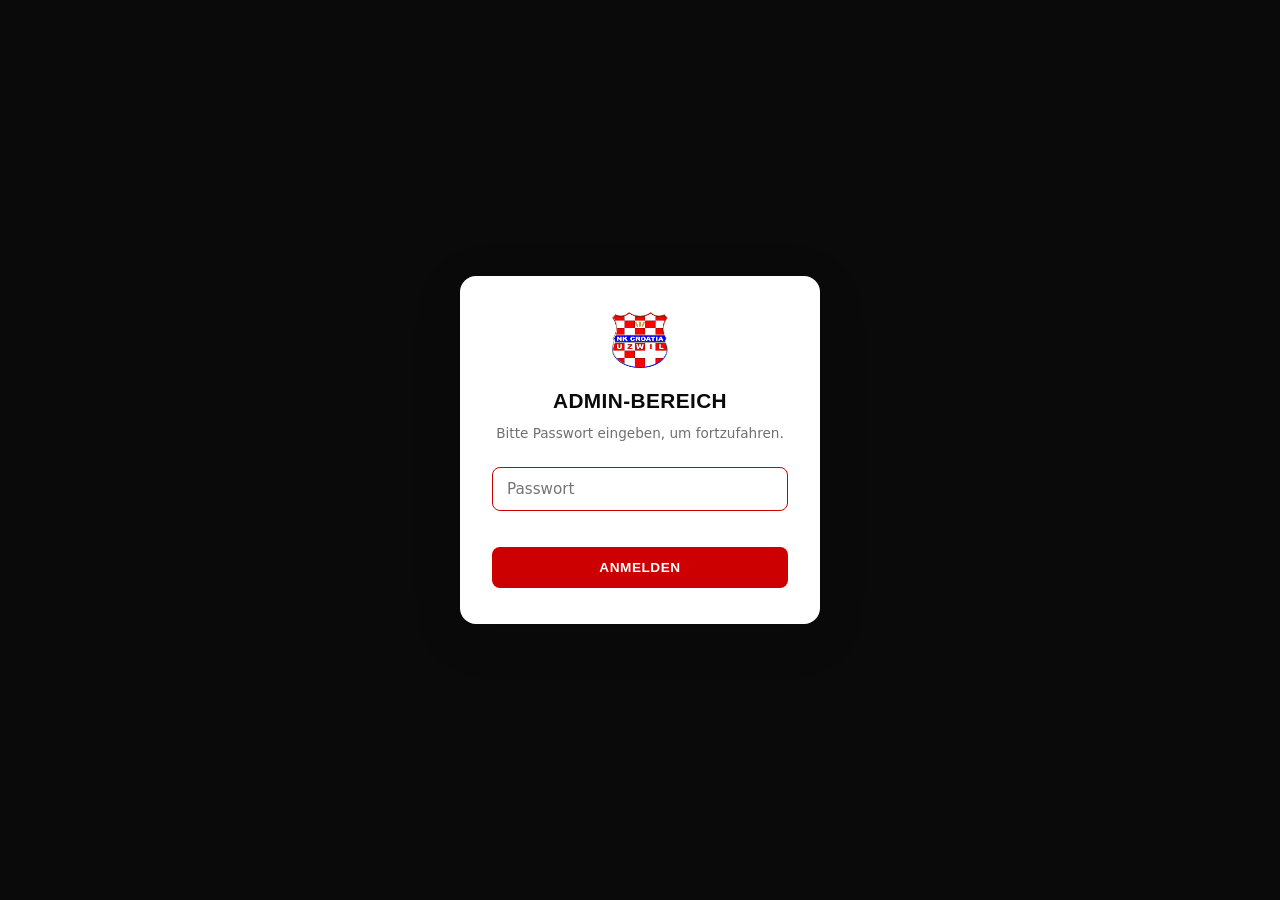
==== admin.html @ aafc871d "Lineup: split 3-5-2 wing-backs onto their own row, add 4-3-3 formation 3-5-2's midfield five now ren" ====
<!DOCTYPE html>
<html lang="de">

<head>
  <meta charset="UTF-8" />
  <meta name="viewport" content="width=device-width, initial-scale=1.0" />
  <meta name="robots" content="noindex, nofollow" />
  <title>Admin · Kader-Tool — NK Croatia Uzwil</title>
  <link href="https://api.fontshare.com/v2/css?f[]=clash-display@400,500,600,700&f[]=satoshi@400,500,700&display=swap"
    rel="stylesheet" />
  <link rel="stylesheet" href="style.css" />
  <style>
    body {
      background: var(--gray-50);
      min-height: 100vh;
    }

    /* ── Auth overlay ─────────────────────────────────── */
    #authOverlay {
      position: fixed;
      inset: 0;
      background: var(--black);
      z-index: 2000;
      display: flex;
      align-items: center;
      justify-content: center;
      padding: 24px;
    }

    #authOverlay.hidden {
      display: none;
    }

    .auth-box {
      width: 100%;
      max-width: 360px;
      background: var(--white);
      border-radius: var(--radius-lg);
      box-shadow: var(--shadow-lg);
      padding: 36px 32px;
      text-align: center;
    }

    .auth-logo {
      width: 56px;
      height: 56px;
      margin: 0 auto 16px;
      display: block;
    }

    .auth-box h1 {
      font-family: var(--ff-head);
      font-size: 1.3rem;
      font-weight: 700;
      text-transform: uppercase;
      letter-spacing: .02em;
      margin-bottom: 6px;
      color: var(--black);
    }

    .auth-box p {
      font-family: var(--ff-body);
      font-size: .85rem;
      color: var(--gray-600);
      margin-bottom: 22px;
    }

    #authPassword {
      width: 100%;
      padding: 12px 14px;
      border: 1.5px solid var(--gray-200);
      border-radius: var(--radius);
      font-family: var(--ff-body);
      font-size: .95rem;
      margin-bottom: 12px;
      outline: none;
      transition: border-color .15s;
    }

    #authPassword:focus {
      border-color: var(--red);
    }

    #authError {
      color: var(--red);
      font-size: .8rem;
      font-family: var(--ff-body);
      margin-bottom: 12px;
      min-height: 1em;
    }

    .btn-primary {
      width: 100%;
      background: var(--red);
      color: var(--white);
      border: none;
      padding: 13px 20px;
      border-radius: var(--radius);
      font-family: var(--ff-head);
      font-size: .85rem;
      font-weight: 700;
      letter-spacing: .04em;
      text-transform: uppercase;
      cursor: pointer;
      transition: background .15s;
    }

    .btn-primary:hover {
      background: var(--red-dark);
    }

    .btn-primary:disabled {
      opacity: .55;
      cursor: not-allowed;
    }

    /* ── Admin shell ──────────────────────────────────── */
    #adminApp {
      max-width: 1080px;
      margin: 0 auto;
      padding: 28px 20px 80px;
    }

    #adminApp.hidden {
      display: none;
    }

    #viewMatches.hidden,
    #viewSquad.hidden {
      display: none;
    }

    #viewMatches,
    #viewSquad {
      animation: adminViewIn .22s ease;
    }

    @keyframes adminViewIn {
      from {
        opacity: 0;
        transform: translateY(10px);
      }

      to {
        opacity: 1;
        transform: translateY(0);
      }
    }

    .admin-header {
      display: flex;
      align-items: center;
      gap: 14px;
      margin-bottom: 28px;
    }

    .admin-header img {
      width: 42px;
      height: 42px;
    }

    .admin-header h1 {
      font-family: var(--ff-head);
      font-size: 1.3rem;
      font-weight: 700;
      text-transform: uppercase;
      color: var(--black);
      letter-spacing: .01em;
    }

    .admin-header span {
      display: block;
      font-family: var(--ff-body);
      font-size: .8rem;
      color: var(--gray-600);
    }

    .back-btn {
      display: inline-flex;
      align-items: center;
      gap: 6px;
      background: none;
      border: 1.5px solid var(--gray-200);
      color: var(--gray-700);
      font-family: var(--ff-head);
      font-size: .78rem;
      font-weight: 600;
      letter-spacing: .04em;
      text-transform: uppercase;
      padding: 9px 16px;
      border-radius: var(--radius);
      cursor: pointer;
      margin-bottom: 22px;
      transition: border-color .15s, color .15s;
    }

    .back-btn:hover {
      border-color: var(--red);
      color: var(--red);
    }

    /* ── View A: match list ──────────────────────────── */
    .match-grid {
      display: grid;
      grid-template-columns: repeat(auto-fill, minmax(260px, 1fr));
      gap: 16px;
    }

    .m-card {
      background: var(--white);
      border: 1.5px solid var(--gray-100);
      border-radius: var(--radius-lg);
      overflow: hidden;
      cursor: pointer;
      text-align: left;
      font-family: var(--ff-body);
      transition: transform .15s, box-shadow .15s, border-color .15s;
      position: relative;
    }

    .m-card:hover {
      transform: translateY(-2px);
      box-shadow: var(--shadow-md);
      border-color: var(--red);
    }

    .m-card-top {
      background: var(--red);
      color: var(--white);
      padding: 10px 16px;
      display: flex;
      justify-content: space-between;
      align-items: center;
      font-family: var(--ff-head);
      font-size: .72rem;
      font-weight: 700;
      letter-spacing: .06em;
      text-transform: uppercase;
    }

    .m-card-body {
      padding: 16px;
    }

    .m-card-teams {
      font-family: var(--ff-head);
      font-size: .98rem;
      font-weight: 700;
      color: var(--black);
      margin-bottom: 6px;
      line-height: 1.3;
    }

    .m-card-teams small {
      display: block;
      font-family: var(--ff-body);
      font-weight: 400;
      font-size: .78rem;
      color: var(--gray-500);
      margin: 2px 0;
      text-transform: none;
      letter-spacing: 0;
    }

    .m-card-venue {
      font-size: .78rem;
      color: var(--gray-600);
    }

    .m-card-saved {
      position: absolute;
      top: 10px;
      right: 12px;
      background: #16a34a;
      color: var(--white);
      font-family: var(--ff-head);
      font-size: .62rem;
      font-weight: 700;
      letter-spacing: .05em;
      text-transform: uppercase;
      padding: 3px 8px;
      border-radius: 20px;
    }

    /* ── View B: squad builder ───────────────────────── */
    .sq-header {
      background: var(--white);
      border: 1.5px solid var(--gray-100);
      border-radius: var(--radius-lg);
      padding: 18px 20px;
      margin-bottom: 22px;
      display: flex;
      justify-content: space-between;
      align-items: center;
      flex-wrap: wrap;
      gap: 12px;
    }

    .sq-header-teams {
      font-family: var(--ff-head);
      font-size: 1.15rem;
      font-weight: 700;
      color: var(--black);
      text-transform: uppercase;
    }

    .sq-header-meta {
      font-family: var(--ff-body);
      font-size: .82rem;
      color: var(--gray-600);
      margin-top: 3px;
    }

    .live-toggle {
      display: flex;
      align-items: center;
      gap: 8px;
      border: 1.5px solid var(--gray-200);
      background: var(--white);
      color: var(--gray-600);
      font-family: var(--ff-head);
      font-size: .78rem;
      font-weight: 700;
      letter-spacing: .04em;
      text-transform: uppercase;
      padding: 9px 16px;
      border-radius: 20px;
      cursor: pointer;
      transition: all .15s;
    }

    .live-toggle-dot {
      width: 9px;
      height: 9px;
      border-radius: 50%;
      background: var(--gray-400, var(--gray-500));
    }

    .live-toggle.is-live {
      border-color: var(--red);
      background: var(--red);
      color: var(--white);
    }

    .live-toggle.is-live .live-toggle-dot {
      background: var(--white);
      animation: liveTogglePulse 1.4s ease-in-out infinite;
    }

    @keyframes liveTogglePulse {

      0%,
      100% {
        opacity: 1;
      }

      50% {
        opacity: .35;
      }
    }

    .sq-header-controls {
      display: flex;
      align-items: center;
      gap: 8px;
      flex-wrap: wrap;
    }

    .sq-action-btn {
      display: flex;
      align-items: center;
      gap: 6px;
      border: 1.5px solid var(--gray-200);
      background: var(--white);
      color: var(--gray-700);
      font-family: var(--ff-head);
      font-size: .78rem;
      font-weight: 700;
      letter-spacing: .03em;
      padding: 9px 14px;
      border-radius: var(--radius);
      cursor: pointer;
      transition: all .15s;
    }

    .sq-action-btn--done:hover {
      border-color: #16a34a;
      color: #16a34a;
    }

    .sq-action-btn--reset:hover {
      border-color: var(--red);
      color: var(--red);
    }

    .formation-toggle {
      display: flex;
      gap: 8px;
      margin-bottom: 26px;
    }

    .formation-btn {
      background: var(--white);
      border: 1.5px solid var(--gray-200);
      color: var(--gray-700);
      font-family: var(--ff-head);
      font-size: .82rem;
      font-weight: 700;
      padding: 10px 22px;
      border-radius: var(--radius);
      cursor: pointer;
      transition: all .15s;
    }

    .formation-btn.active {
      background: var(--blue);
      border-color: var(--blue);
      color: var(--white);
    }

    .line-counter {
      font-family: var(--ff-body);
      font-size: .82rem;
      color: var(--gray-600);
      margin-bottom: 30px;
      display: flex;
      gap: 18px;
      flex-wrap: wrap;
    }

    .line-counter b {
      color: var(--black);
    }

    .line-counter .full {
      color: var(--red);
      font-weight: 700;
    }

    .roster-section {
      margin-bottom: 30px;
    }

    .roster-section h3 {
      font-family: var(--ff-head);
      font-size: .78rem;
      font-weight: 700;
      letter-spacing: .1em;
      text-transform: uppercase;
      color: var(--gray-500);
      margin-bottom: 12px;
      padding-bottom: 8px;
      border-bottom: 1.5px solid var(--gray-100);
    }

    .player-grid {
      display: grid;
      grid-template-columns: repeat(auto-fill, minmax(150px, 1fr));
      gap: 10px;
    }

    .p-card {
      background: var(--white);
      border: 1.5px solid var(--gray-200);
      border-radius: var(--radius);
      padding: 14px 12px;
      text-align: center;
      cursor: pointer;
      font-family: var(--ff-head);
      font-size: .82rem;
      font-weight: 700;
      color: var(--gray-700);
      letter-spacing: .01em;
      transition: all .15s;
      user-select: none;
    }

    .p-card:hover {
      border-color: var(--red);
    }

    .p-card.selected {
      background: var(--red);
      border-color: var(--red);
      color: var(--white);
    }

    .p-card .p-slot {
      display: block;
      font-family: var(--ff-body);
      font-weight: 600;
      font-size: .68rem;
      letter-spacing: .06em;
      text-transform: uppercase;
      opacity: .75;
      margin-top: 4px;
    }

    .p-card.disabled {
      opacity: .4;
      cursor: not-allowed;
    }

    .save-bar {
      position: sticky;
      bottom: 0;
      background: var(--white);
      border-top: 1.5px solid var(--gray-100);
      padding: 16px 20px;
      margin: 0 -20px;
      display: flex;
      justify-content: flex-end;
      align-items: center;
      gap: 14px;
      flex-wrap: wrap;
      box-shadow: 0 -6px 18px rgba(0, 0, 0, .06);
    }

    .collapse-row {
      display: flex;
      align-items: center;
      gap: 14px;
      margin-bottom: 18px;
      flex-wrap: wrap;
    }

    .collapse-row .collapse-toggle {
      margin-bottom: 0;
    }

    .save-status {
      font-family: var(--ff-body);
      font-size: .82rem;
      color: var(--gray-600);
    }

    .save-status.ok {
      color: #16a34a;
      font-weight: 600;
    }

    .save-status.err {
      color: var(--red);
      font-weight: 600;
    }

    .save-btn {
      background: var(--red);
      color: var(--white);
      border: none;
      padding: 13px 28px;
      border-radius: var(--radius);
      font-family: var(--ff-head);
      font-size: .82rem;
      font-weight: 700;
      letter-spacing: .05em;
      text-transform: uppercase;
      cursor: pointer;
      transition: background .15s;
      white-space: nowrap;
    }

    .save-btn:hover {
      background: var(--red-dark);
    }

    /* ── Collapse roster toggle ───────────────────────── */
    .collapse-toggle {
      display: inline-flex;
      align-items: center;
      gap: 6px;
      background: var(--white);
      border: 1.5px solid var(--gray-200);
      color: var(--gray-700);
      font-family: var(--ff-head);
      font-size: .78rem;
      font-weight: 700;
      letter-spacing: .04em;
      text-transform: uppercase;
      padding: 9px 16px;
      border-radius: var(--radius);
      cursor: pointer;
      margin-bottom: 18px;
      transition: border-color .15s, color .15s;
    }

    .collapse-toggle:hover {
      border-color: var(--blue);
      color: var(--blue);
    }

    #rosterPicker.collapsed {
      display: none;
    }

    /* ── Live Spielstand / Torschützen ───────────────────── */
    .goals-section {
      background: var(--white);
      border: 1.5px solid var(--gray-100);
      border-radius: var(--radius-lg);
      padding: 20px;
      margin-top: 24px;
    }

    .goal-score-display {
      font-family: var(--ff-head);
      font-size: 2.6rem;
      font-weight: 700;
      color: var(--black);
      text-align: center;
      margin: 4px 0 18px;
    }

    .goal-score-display .gs-sep {
      color: var(--gray-300);
      margin: 0 10px;
    }

    #goalScoreUs {
      color: var(--red);
    }

    .goal-btn--add {
      display: block;
      width: 100%;
      border: none;
      background: var(--red);
      color: var(--white);
      font-family: var(--ff-head);
      font-size: .88rem;
      font-weight: 700;
      letter-spacing: .03em;
      padding: 14px 16px;
      border-radius: var(--radius);
      cursor: pointer;
      transition: background .15s;
      margin-bottom: 18px;
    }

    .goal-btn--add:hover {
      background: var(--red-dark);
    }

    .goal-btn-row {
      display: flex;
      align-items: stretch;
      gap: 8px;
      margin-bottom: 18px;
    }

    .goal-btn-row .goal-btn--add {
      flex: 1;
      margin-bottom: 0;
    }

    .goal-btn--og {
      flex: 0 0 auto;
      width: 44px;
      border: 1.5px solid var(--gray-200);
      background: var(--white);
      color: var(--gray-700);
      font-family: var(--ff-head);
      font-size: .68rem;
      font-weight: 700;
      letter-spacing: .02em;
      border-radius: var(--radius);
      cursor: pointer;
      transition: all .15s;
    }

    .goal-btn--og:hover {
      border-color: var(--red);
      color: var(--red);
    }

    /* ── Tor-Modal ─────────────────────────────────────── */
    .goal-modal-overlay {
      display: none;
      position: fixed;
      inset: 0;
      background: rgba(0, 0, 0, .55);
      z-index: 1500;
      align-items: center;
      justify-content: center;
      padding: 20px;
    }

    .goal-modal-overlay.open {
      display: flex;
    }

    .goal-modal {
      width: 100%;
      max-width: 420px;
      background: var(--white);
      border-radius: var(--radius-lg);
      box-shadow: var(--shadow-lg);
      padding: 28px 24px;
      position: relative;
    }

    .goal-modal-title {
      font-family: var(--ff-head);
      font-size: 1.05rem;
      font-weight: 700;
      text-transform: uppercase;
      color: var(--black);
      margin-bottom: 16px;
    }

    .goal-modal-close {
      position: absolute;
      top: 16px;
      right: 16px;
      width: 32px;
      height: 32px;
      border-radius: 50%;
      border: none;
      background: var(--gray-100);
      color: var(--gray-700);
      font-size: 1.1rem;
      line-height: 1;
      cursor: pointer;
    }

    .goal-modal-close:hover {
      background: var(--red);
      color: var(--white);
    }

    .goal-modal-hint {
      font-family: var(--ff-body);
      font-size: .85rem;
      color: var(--gray-600);
      margin-bottom: 12px;
    }

    .goal-side-buttons {
      display: flex;
      flex-direction: column;
      gap: 10px;
    }

    .goal-side-btn {
      border: 1.5px solid var(--gray-200);
      background: var(--white);
      color: var(--gray-700);
      font-family: var(--ff-head);
      font-size: .88rem;
      font-weight: 700;
      padding: 14px 16px;
      border-radius: var(--radius);
      cursor: pointer;
      transition: all .15s;
    }

    .goal-side-btn:hover {
      border-color: var(--red);
      color: var(--red);
    }

    .goal-minute-input,
    .goal-scorer-input {
      width: 100%;
      padding: 11px 13px;
      border: 1.5px solid var(--gray-200);
      border-radius: var(--radius);
      font-family: var(--ff-body);
      font-size: .9rem;
      margin-bottom: 10px;
      outline: none;
    }

    .goal-minute-input:focus,
    .goal-scorer-input:focus {
      border-color: var(--red);
    }

    .scorer-select {
      width: 100%;
      padding: 11px 13px;
      border: 1.5px solid var(--gray-200);
      border-radius: var(--radius);
      font-family: var(--ff-body);
      font-size: .9rem;
      margin-bottom: 10px;
      outline: none;
      background: var(--white);
      color: var(--gray-700);
      cursor: pointer;
    }

    .scorer-select:focus {
      border-color: var(--red);
    }

    .scorer-select[hidden] {
      display: none;
    }

    .goal-form-actions {
      display: flex;
      gap: 8px;
    }

    .goal-save-btn {
      background: var(--red);
      color: var(--white);
      border: none;
      padding: 10px 20px;
      border-radius: var(--radius);
      font-family: var(--ff-head);
      font-size: .78rem;
      font-weight: 700;
      text-transform: uppercase;
      letter-spacing: .04em;
      cursor: pointer;
    }

    .goal-save-btn:hover {
      background: var(--red-dark);
    }

    .goal-cancel-btn {
      background: none;
      border: 1.5px solid var(--gray-200);
      color: var(--gray-600);
      padding: 10px 20px;
      border-radius: var(--radius);
      font-family: var(--ff-head);
      font-size: .78rem;
      font-weight: 700;
      text-transform: uppercase;
      letter-spacing: .04em;
      cursor: pointer;
    }

    .scorers-list {
      display: flex;
      flex-direction: column;
      gap: 8px;
    }

    .scorer-row {
      display: flex;
      align-items: center;
      gap: 12px;
      padding: 10px 14px;
      background: var(--gray-50);
      border-radius: var(--radius);
      font-family: var(--ff-body);
      font-size: .88rem;
    }

    .scorer-row .sr-minute {
      font-family: var(--ff-head);
      font-weight: 700;
      color: var(--gray-500);
      min-width: 34px;
    }

    .scorer-row .sr-name {
      flex: 1;
      font-weight: 600;
      color: var(--black);
    }

    .scorer-row.sr-opp .sr-name {
      color: var(--gray-600);
    }

    .scorer-row .sr-team-tag {
      font-family: var(--ff-head);
      font-size: .62rem;
      font-weight: 700;
      letter-spacing: .04em;
      text-transform: uppercase;
      padding: 2px 8px;
      border-radius: 20px;
      background: var(--red);
      color: var(--white);
    }

    .scorer-row.sr-opp .sr-team-tag {
      background: var(--gray-500);
    }

    .sr-delete {
      display: flex;
      align-items: center;
      justify-content: center;
      width: 28px;
      height: 28px;
      flex-shrink: 0;
      border: none;
      background: none;
      color: var(--gray-400);
      border-radius: var(--radius);
      cursor: pointer;
      transition: background .15s, color .15s;
    }

    .sr-delete:hover {
      background: var(--red);
      color: var(--white);
    }

    .scorers-empty {
      color: var(--gray-500);
      font-family: var(--ff-body);
      font-size: .85rem;
      text-align: center;
      padding: 10px;
    }
  </style>
</head>

<body>

  <!-- ═══════ AUTH OVERLAY ═══════ -->
  <div id="authOverlay">
    <div class="auth-box">
      <img src="logo.png" alt="NK Croatia Uzwil" class="auth-logo" />
      <h1>Admin-Bereich</h1>
      <p>Bitte Passwort eingeben, um fortzufahren.</p>
      <input type="password" id="authPassword" placeholder="Passwort" autocomplete="off" />
      <div id="authError"></div>
      <button class="btn-primary" id="authSubmit">Anmelden</button>
    </div>
  </div>

  <!-- ═══════ ADMIN APP ═══════ -->
  <div id="adminApp" class="hidden">

    <div class="admin-header">
      <img src="logo.png" alt="NK Croatia Uzwil" />
      <div>
        <h1>Kader-Tool</h1>
        <span>NK Croatia Uzwil — Aufstellung pro Spiel verwalten</span>
      </div>
    </div>

    <!-- View A: Match Selection -->
    <div id="viewMatches">
      <div id="matchGrid" class="match-grid"></div>
      <button class="back-btn" id="pastGamesToggle" style="margin-top:22px;margin-bottom:0;" hidden></button>
      <div id="pastGamesGrid" class="match-grid" style="margin-top:16px;" hidden></div>
    </div>

    <!-- View B: Squad Builder -->
    <div id="viewSquad" class="hidden">
      <button class="back-btn" id="backToMatches">← Zurück zu den Spielen</button>

      <div class="sq-header">
        <div>
          <div class="sq-header-teams" id="sqTeams"></div>
          <div class="sq-header-meta" id="sqMeta"></div>
        </div>
        <div class="sq-header-controls">
          <button class="live-toggle" id="liveToggleBtn" type="button" aria-pressed="false">
            <span class="live-toggle-dot"></span>
            <span class="live-toggle-label">Nicht live</span>
          </button>
          <button class="sq-action-btn sq-action-btn--done" id="doneBtn" type="button">
            <svg width="15" height="15" viewBox="0 0 24 24" fill="none" stroke="currentColor" stroke-width="2.5">
              <polyline points="20 6 9 17 4 12" />
            </svg>
            Fertig
          </button>
          <button class="sq-action-btn sq-action-btn--reset" id="resetBtn" type="button">
            <svg width="15" height="15" viewBox="0 0 24 24" fill="none" stroke="currentColor" stroke-width="2.5">
              <polyline points="1 4 1 10 7 10" />
              <path d="M3.51 15a9 9 0 1 0 2.13-9.36L1 10" />
            </svg>
            Zurücksetzen
          </button>
        </div>
      </div>

      <!-- Live-Spielstand -->
      <div class="goals-section">
        <h3 class="col-title">Spielstand</h3>

        <div class="goal-score-display" id="goalScoreDisplay">
          <span id="goalScoreUs">0</span>
          <span class="gs-sep">:</span>
          <span id="goalScoreOpp">0</span>
        </div>

        <div class="goal-btn-row">
          <button class="goal-btn goal-btn--add" id="btnAddGoal">⚽ Tor</button>
          <button class="goal-btn goal-btn--og" id="btnAddOwnGoal" title="Eigentor erfassen" aria-label="Eigentor erfassen">OG</button>
        </div>

        <div class="scorers-list" id="scorersList"></div>
      </div>

      <div class="collapse-row">
        <button class="collapse-toggle" id="toggleRosterBtn">Kader ausblenden ▲</button>
        <span class="save-status" id="saveStatus"></span>
      </div>

      <div id="rosterPicker">
        <div class="formation-toggle" id="formationToggle">
          <button class="formation-btn" data-formation="4-4-2">4-4-2</button>
          <button class="formation-btn" data-formation="3-5-2">3-5-2</button>
          <button class="formation-btn" data-formation="4-3-3">4-3-3</button>
        </div>

        <div class="line-counter" id="lineCounter"></div>

        <div class="roster-section">
          <h3>Torhüter</h3>
          <div class="player-grid" id="gridGK"></div>
        </div>
        <div class="roster-section">
          <h3>Feldspieler</h3>
          <div class="player-grid" id="gridOutfield"></div>
        </div>

        <div class="save-bar">
          <button class="save-btn" id="saveSquadBtn">Kader für Spiel Speichern</button>
        </div>
      </div>

      <!-- Tor-Modal -->
      <div class="goal-modal-overlay" id="goalModalOverlay">
        <div class="goal-modal">
          <button class="goal-modal-close" id="goalModalClose" aria-label="Schliessen">×</button>
          <h3 class="goal-modal-title" id="goalModalTitle">Tor erfassen</h3>

          <div id="goalModalStepSide">
            <p class="goal-modal-hint" id="goalModalSideHint">Für wen fiel das Tor?</p>
            <div class="goal-side-buttons">
              <button class="goal-side-btn" id="goalSideHomeBtn"></button>
              <button class="goal-side-btn" id="goalSideAwayBtn"></button>
            </div>
          </div>

          <div id="goalModalStepDetails" hidden>
            <p class="goal-modal-hint" id="goalModalSideLabel"></p>
            <input type="number" min="1" max="120" placeholder="Minute" class="goal-minute-input" id="goalMinuteInput" />
            <select class="scorer-select" id="scorerSelect" hidden></select>
            <input type="text" placeholder="Torschütze" class="goal-scorer-input" id="goalScorerText" hidden />
            <div class="goal-form-actions">
              <button class="goal-cancel-btn" id="goalModalBack">← Zurück</button>
              <button class="goal-save-btn" id="goalModalSave">Speichern</button>
            </div>
          </div>
        </div>
      </div>
    </div>

  </div>

  <script>
    'use strict';

    var ADMIN_PASSWORD = 'croatia1971';

    /* ── Roster ─────────────────────────────────────────
       Active players only. Torhüter (GK) has its own small grid/pool.
       Abwehr/Mittelfeld/Sturm are shown as a single "Feldspieler" list
       (OUTFIELD_ROSTER below) — no player is listed more than once.
       Clicking a player fills the next open slot in formation order
       (Abwehr → Mittelfeld → Sturm), so any of them can end up in any
       of those three lines. No coaches.
    ── ──────────────────────────────────────────────── */
    var ROSTER = {
      GK: ['A. Specchia', 'R. Vičić', 'D. Brkljača'],
      DEF: ['A. Ramdedović', 'L. Gojević', 'G. Jozić', 'K. Katičić', 'M. Breljak', 'D. Martić',
        'I. Begić', 'A. Marić', 'D. Ajrizi', 'B. Pelivani', 'A. Rozajac', 'X. Hasallari'],
      MID: ['N. Gonzalez', 'H. Haileselassie', 'M. Gojević', 'M. Matić', 'A. Bahorić', 'J. Baumann', 'I. Schwab',
        'S. Culanić', 'D. Jozić', 'S. Bahorić', 'D. Uka', 'I. Martić', 'S. Cucinelli', 'I. Beka'],
      ATT: ['R. Bulić', 'K. Perić', 'S. Ivanković', 'D. Radoš', 'H. Hysenaj']
    };

    var OUTFIELD_LINES = ['DEF', 'MID', 'ATT'];
    var OUTFIELD_ROSTER = [].concat(ROSTER.DEF, ROSTER.MID, ROSTER.ATT);

    var FORMATIONS = {
      '4-4-2': {
        GK: ['GK'],
        DEF: ['LB', 'CB1', 'CB2', 'RB'],
        MID: ['LM', 'CM1', 'CM2', 'RM'],
        ATT: ['ST1', 'ST2']
      },
      '3-5-2': {
        GK: ['GK'],
        DEF: ['CB1', 'CB2', 'CB3'],
        MID: ['LWB', 'DM', 'CM1', 'CM2', 'RWB'],
        ATT: ['ST1', 'ST2']
      },
      '4-3-3': {
        GK: ['GK'],
        DEF: ['LB', 'CB1', 'CB2', 'RB'],
        MID: ['CM1', 'CM2', 'CM3'],
        ATT: ['LW', 'ST', 'RW']
      }
    };

    var LINE_LABELS = { GK: 'Torhüter', DEF: 'Abwehr', MID: 'Mittelfeld', ATT: 'Sturm' };

    var state = {
      fixtures: [],
      savedSquads: {},
      currentMatch: null,
      formation: '4-4-2',
      selected: { GK: [], DEF: [], MID: [], ATT: [] }
    };

    function esc(s) {
      return String(s).replace(/[&<>"']/g, function (c) {
        return { '&': '&amp;', '<': '&lt;', '>': '&gt;', '"': '&quot;', "'": '&#39;' }[c];
      });
    }

    function matchId(f) {
      return (f.date + '__' + f.home + '__' + f.away).replace(/[^a-zA-Z0-9]+/g, '-');
    }

    /* ── Auth ───────────────────────────────────────────── */
    (function () {
      var overlay = document.getElementById('authOverlay');
      var input = document.getElementById('authPassword');
      var error = document.getElementById('authError');
      var submit = document.getElementById('authSubmit');

      function tryLogin() {
        if (input.value === ADMIN_PASSWORD) {
          overlay.classList.add('hidden');
          document.getElementById('adminApp').classList.remove('hidden');
          initAdmin();
        } else {
          error.textContent = 'Falsches Passwort.';
          input.value = '';
          input.focus();
        }
      }

      submit.addEventListener('click', tryLogin);
      input.addEventListener('keydown', function (e) { if (e.key === 'Enter') tryLogin(); });
      input.focus();
    })();

    /* ── Init: load fixtures + existing saved squads ─────── */
    function initAdmin() {
      Promise.all([
        fetch('data/spiele.json?_=' + Date.now()).then(function (r) { return r.ok ? r.json() : { fixtures: [] }; }),
        fetch('data/live_squad.json?_=' + Date.now()).then(function (r) { return r.ok ? r.json() : { matches: {} }; }).catch(function () { return { matches: {} }; })
      ]).then(function (results) {
        state.fixtures = results[0].fixtures || [];
        var savedMatches = (results[1] && results[1].matches) || {};
        // A PHP-encoded empty associative array serializes as JSON "[]"
        // instead of "{}" — treat that the same as no saved matches.
        state.savedSquads = Array.isArray(savedMatches) ? {} : savedMatches;
        renderMatchGrid();
        window.addEventListener('hashchange', routeFromHash);
        routeFromHash();
      }).catch(function (err) {
        document.getElementById('matchGrid').innerHTML =
          '<p style="color:var(--red);font-family:var(--ff-body);">Spiele konnten nicht geladen werden: ' + esc(err.message) + '</p>';
      });
    }

    /* ── Routing: each match gets its own "screen" via #kader/<id> ── */
    function routeFromHash() {
      var m = /^#kader\/(.+)$/.exec(location.hash);
      if (m) {
        var fixture = state.fixtures.filter(function (f) { return matchId(f) === m[1]; })[0];
        if (fixture) { showSquadView(fixture); return; }
      }
      showMatchListView();
    }

    function navigateToMatch(fixture) {
      location.hash = 'kader/' + matchId(fixture);
    }

    /* ── View A: match grid ───────────────────────────────── */
    var VISIBLE_MATCH_COUNT = 3;

    function pad2(n) { n = String(n); return n.length < 2 ? '0' + n : n; }

    /* Day-granularity date key (YYYY-MM-DD), same convention as the
       homepage's tsFixtureDateKey/tsZurichNowKey: a match counts as
       "upcoming" through its own match day and only becomes "past" the
       day after — independent of whether a score has been entered yet
       (spiele.json's homeScore is never filled in; live_squad.json is the
       real source of truth for results). */
    function fixtureDateKey(dateStr) {
      var m = /^(\d{1,2})\.(\d{1,2})\.(\d{4})/.exec(String(dateStr || '').trim());
      if (!m) return null;
      return m[3] + '-' + pad2(m[2]) + '-' + pad2(m[1]);
    }

    function todayKey() {
      var d = new Date();
      return d.getFullYear() + '-' + pad2(d.getMonth() + 1) + '-' + pad2(d.getDate());
    }

    function upcomingFixtures(limit) {
      var today = todayKey();
      var upcoming = state.fixtures
        .map(function (f) { return { f: f, key: fixtureDateKey(f.date) }; })
        .filter(function (x) { return x.key && x.key >= today; });
      upcoming.sort(function (a, b) { return a.key < b.key ? -1 : (a.key > b.key ? 1 : 0); });
      return upcoming.slice(0, limit).map(function (x) { return x.f; });
    }

    /* Most recent first. */
    function pastFixtures() {
      var today = todayKey();
      var past = state.fixtures
        .map(function (f) { return { f: f, key: fixtureDateKey(f.date) }; })
        .filter(function (x) { return x.key && x.key < today; });
      past.sort(function (a, b) { return a.key > b.key ? -1 : (a.key < b.key ? 1 : 0); });
      return past.map(function (x) { return x.f; });
    }

    function matchCardHtml(f) {
      var id = matchId(f);
      var hasSaved = !!state.savedSquads[id];
      return (hasSaved ? '<span class="m-card-saved">Kader gespeichert</span>' : '') +
        (f.dummy ? '<span class="m-card-saved" style="background:var(--gray-500);' + (hasSaved ? 'top:38px;' : '') + '">Testspiel</span>' : '') +
        '<div class="m-card-top"><span>' + esc(f.league || '') + '</span><span>' + esc(f.date || '') + '</span></div>' +
        '<div class="m-card-body">' +
        '<div class="m-card-teams">' + esc(f.home) + '<small>vs</small>' + esc(f.away) + '</div>' +
        '<div class="m-card-venue">📍 ' + esc(f.venue || '–') + (f.time ? ' · ' + esc(f.time) : '') + '</div>' +
        '</div>';
    }

    function renderCardsInto(grid, fixtures, emptyText) {
      if (!fixtures.length) {
        grid.innerHTML = '<p style="font-family:var(--ff-body);color:var(--gray-600);">' + esc(emptyText) + '</p>';
        return;
      }
      grid.innerHTML = '';
      fixtures.forEach(function (f) {
        var card = document.createElement('button');
        card.className = 'm-card';
        card.innerHTML = matchCardHtml(f);
        card.addEventListener('click', function () { navigateToMatch(f); });
        grid.appendChild(card);
      });
    }

    var pastGamesOpen = false;

    function renderPastGamesToggle() {
      var past = pastFixtures();
      var toggle = document.getElementById('pastGamesToggle');
      var grid = document.getElementById('pastGamesGrid');
      if (!past.length) {
        toggle.hidden = true;
        grid.hidden = true;
        return;
      }
      toggle.hidden = false;
      toggle.textContent = (pastGamesOpen ? '▲ ' : '▼ ') + 'Bisherige Spiele (' + past.length + ')';
      grid.hidden = !pastGamesOpen;
      if (pastGamesOpen) renderCardsInto(grid, past, 'Keine bisherigen Spiele gefunden.');
    }

    document.getElementById('pastGamesToggle').addEventListener('click', function () {
      pastGamesOpen = !pastGamesOpen;
      renderPastGamesToggle();
    });

    function renderMatchGrid() {
      renderCardsInto(document.getElementById('matchGrid'), upcomingFixtures(VISIBLE_MATCH_COUNT), 'Keine Spiele gefunden.');
      renderPastGamesToggle();
    }

    /* ── View B: squad builder ────────────────────────────── */
    function showSquadView(fixture) {
      state.currentMatch = fixture;
      state.formation = '4-4-2';
      state.selected = { GK: [], DEF: [], MID: [], ATT: [] };

      var id = matchId(fixture);
      var saved = state.savedSquads[id];
      if (saved && saved.lineup) {
        var formation = saved.formation && FORMATIONS[saved.formation] ? saved.formation : '4-4-2';
        state.formation = formation;
        Object.keys(saved.lineup).forEach(function (slot) {
          var name = saved.lineup[slot];
          var line = null;
          ['GK', 'DEF', 'MID', 'ATT'].forEach(function (l) {
            if (FORMATIONS[formation][l].indexOf(slot) !== -1) line = l;
          });
          if (!line) return;
          var pool = line === 'GK' ? ROSTER.GK : OUTFIELD_ROSTER;
          if (name && pool.indexOf(name) !== -1 && state.selected[line].indexOf(name) === -1) {
            state.selected[line].push(name);
          }
        });
      }

      document.getElementById('sqTeams').textContent = fixture.home + ' – ' + fixture.away;
      document.getElementById('sqMeta').textContent =
        fixture.date + (fixture.time ? ', ' + fixture.time : '') + (fixture.venue ? ' · 📍 ' + fixture.venue : '');

      renderLiveToggle(!!(saved && saved.live));

      document.getElementById('viewMatches').classList.add('hidden');
      document.getElementById('viewSquad').classList.remove('hidden');
      document.getElementById('saveStatus').textContent = '';
      document.getElementById('saveStatus').className = 'save-status';

      renderFormationToggle();
      renderRoster();
      resetGoalForms();
      document.getElementById('goalModalOverlay').classList.remove('open');
      renderGoalsUI();
      window.scrollTo(0, 0);
    }

    function showMatchListView() {
      state.currentMatch = null;
      document.getElementById('viewSquad').classList.add('hidden');
      document.getElementById('viewMatches').classList.remove('hidden');
      renderMatchGrid();
      window.scrollTo(0, 0);
    }

    document.getElementById('backToMatches').addEventListener('click', function () {
      if (location.hash) { history.back(); } else { showMatchListView(); }
    });

    function renderFormationToggle() {
      var btns = document.querySelectorAll('.formation-btn');
      btns.forEach(function (btn) {
        btn.classList.toggle('active', btn.getAttribute('data-formation') === state.formation);
        btn.onclick = function () {
          var f = btn.getAttribute('data-formation');
          if (f === state.formation) return;
          state.formation = f;
          // Trim any line selections that now exceed the new cap
          Object.keys(state.selected).forEach(function (line) {
            var cap = FORMATIONS[state.formation][line].length;
            if (state.selected[line].length > cap) {
              state.selected[line] = state.selected[line].slice(0, cap);
            }
          });
          renderFormationToggle();
          renderRoster();
        };
      });
    }

    /* Which outfield line (if any) a player currently occupies. */
    function findOutfieldLine(name) {
      for (var i = 0; i < OUTFIELD_LINES.length; i++) {
        if (state.selected[OUTFIELD_LINES[i]].indexOf(name) !== -1) return OUTFIELD_LINES[i];
      }
      return null;
    }

    /* The next open outfield slot, in formation order: Abwehr fills
       first, then Mittelfeld, then Sturm. */
    function nextOutfieldLine() {
      for (var i = 0; i < OUTFIELD_LINES.length; i++) {
        var line = OUTFIELD_LINES[i];
        if (state.selected[line].length < FORMATIONS[state.formation][line].length) return line;
      }
      return null;
    }

    function renderRoster() {
      // Torhüter — its own small pool, one grid, one cap.
      var gkGrid = document.getElementById('gridGK');
      var gkCap = FORMATIONS[state.formation].GK.length;
      gkGrid.innerHTML = '';
      ROSTER.GK.forEach(function (name) {
        var isSelected = state.selected.GK.indexOf(name) !== -1;
        var atCap = state.selected.GK.length >= gkCap;
        var card = document.createElement('div');
        card.className = 'p-card' + (isSelected ? ' selected' : '') + (!isSelected && atCap ? ' disabled' : '');
        var slotLabel = isSelected ? FORMATIONS[state.formation].GK[state.selected.GK.indexOf(name)] : '';
        card.innerHTML = esc(name) + (slotLabel ? '<span class="p-slot">' + slotLabel + '</span>' : '');
        card.addEventListener('click', function () {
          var idx = state.selected.GK.indexOf(name);
          if (idx !== -1) {
            state.selected.GK.splice(idx, 1);
          } else {
            if (state.selected.GK.length >= gkCap) return;
            state.selected.GK.push(name);
          }
          renderRoster();
        });
        gkGrid.appendChild(card);
      });

      // Feldspieler — one shared list, no per-position sections. Clicking
      // a player fills the next open slot in formation order (Abwehr →
      // Mittelfeld → Sturm), so any player can end up in any line.
      var outGrid = document.getElementById('gridOutfield');
      outGrid.innerHTML = '';
      OUTFIELD_ROSTER.forEach(function (name) {
        var line = findOutfieldLine(name);
        var isSelected = line !== null;
        var disabled = !isSelected && nextOutfieldLine() === null;
        var card = document.createElement('div');
        card.className = 'p-card' + (isSelected ? ' selected' : '') + (disabled ? ' disabled' : '');
        var slotLabel = isSelected
          ? LINE_LABELS[line] + ' · ' + FORMATIONS[state.formation][line][state.selected[line].indexOf(name)]
          : '';
        card.innerHTML = esc(name) + (slotLabel ? '<span class="p-slot">' + slotLabel + '</span>' : '');
        card.addEventListener('click', function () {
          if (isSelected) {
            state.selected[line].splice(state.selected[line].indexOf(name), 1);
          } else {
            var target = nextOutfieldLine();
            if (!target) return;
            state.selected[target].push(name);
          }
          renderRoster();
        });
        outGrid.appendChild(card);
      });

      renderLineCounter();
    }

    function renderLineCounter() {
      var el = document.getElementById('lineCounter');
      el.innerHTML = ['GK', 'DEF', 'MID', 'ATT'].map(function (line) {
        var cap = FORMATIONS[state.formation][line].length;
        var count = state.selected[line].length;
        var full = count >= cap;
        return '<span>' + LINE_LABELS[line] + ': <b class="' + (full ? 'full' : '') + '">' + count + ' / ' + cap + '</b></span>';
      }).join('');
    }

    /* ── Kader ein-/ausblenden ─────────────────────────────── */
    document.getElementById('toggleRosterBtn').addEventListener('click', function () {
      var picker = document.getElementById('rosterPicker');
      var collapsed = picker.classList.toggle('collapsed');
      this.textContent = collapsed ? 'Kader anzeigen ▼' : 'Kader ausblenden ▲';
    });

    /* ── Live Spielstand / Torschützen ─────────────────────── */
    function isUsHome(fixture) { return /\buzwil\b/i.test(fixture.home); }

    function currentGoalEntry() {
      var fixture = state.currentMatch;
      if (!fixture) return null;
      return state.savedSquads[matchId(fixture)] || null;
    }

    function renderScorerPicker() {
      var select = document.getElementById('scorerSelect');
      select.innerHTML = '<option value="" disabled selected>Torschütze wählen …</option>';
      ['GK', 'DEF', 'MID', 'ATT'].forEach(function (line) {
        var group = document.createElement('optgroup');
        group.label = LINE_LABELS[line];
        ROSTER[line].forEach(function (name) {
          var opt = document.createElement('option');
          opt.value = name;
          opt.textContent = name;
          group.appendChild(opt);
        });
        select.appendChild(group);
      });
    }

    var goalModalSide = null;
    var goalModalOwnGoal = false;

    function resetGoalForms() {
      goalModalSide = null;
      goalModalOwnGoal = false;
      document.getElementById('goalModalTitle').textContent = 'Tor erfassen';
      document.getElementById('goalModalSideHint').textContent = 'Für wen fiel das Tor?';
      document.getElementById('goalModalStepSide').hidden = false;
      document.getElementById('goalModalStepDetails').hidden = true;
      document.getElementById('goalMinuteInput').value = '';
      document.getElementById('goalScorerText').value = '';
      document.getElementById('goalScorerText').hidden = true;
      document.getElementById('scorerSelect').hidden = true;
      renderScorerPicker();
    }

    function renderGoalsUI() {
      var fixture = state.currentMatch;
      if (!fixture) return;
      var entry = currentGoalEntry();
      var goals = (entry && entry.goals) || [];
      var usIsHome = isUsHome(fixture);
      var usScore = usIsHome ? ((entry && entry.homeScore) || 0) : ((entry && entry.awayScore) || 0);
      var oppScore = usIsHome ? ((entry && entry.awayScore) || 0) : ((entry && entry.homeScore) || 0);

      document.getElementById('goalScoreUs').textContent = usScore;
      document.getElementById('goalScoreOpp').textContent = oppScore;

      var list = document.getElementById('scorersList');
      if (!goals.length) {
        list.innerHTML = '<p class="scorers-empty">Noch keine Tore erfasst.</p>';
        return;
      }
      var sorted = goals.slice().sort(function (a, b) { return (a.minute || 0) - (b.minute || 0); });
      list.innerHTML = sorted.map(function (g) {
        var isUsGoal = (g.side === 'home') === usIsHome;
        return '<div class="scorer-row' + (isUsGoal ? '' : ' sr-opp') + '">' +
          '<span class="sr-minute">' + esc(g.minute) + '\'</span>' +
          '<span class="sr-name">' + esc(g.scorer) + '</span>' +
          '<span class="sr-team-tag">' + (isUsGoal ? 'Uzwil' : 'Gegner') + '</span>' +
          '<button class="sr-delete" data-goal-id="' + esc(g.id || '') + '" aria-label="Tor löschen">' +
          '<svg width="15" height="15" viewBox="0 0 24 24" fill="none" stroke="currentColor" stroke-width="2">' +
          '<polyline points="3 6 5 6 21 6" /><path d="M19 6l-1 14a2 2 0 0 1-2 2H8a2 2 0 0 1-2-2L5 6" />' +
          '<path d="M10 11v6" /><path d="M14 11v6" /><path d="M9 6V4a1 1 0 0 1 1-1h4a1 1 0 0 1 1 1v2" />' +
          '</svg></button>' +
          '</div>';
      }).join('');
    }

    document.getElementById('scorersList').addEventListener('click', function (e) {
      var btn = e.target.closest('.sr-delete');
      if (!btn) return;
      var goalId = btn.getAttribute('data-goal-id');
      if (!goalId) return;
      deleteGoal(goalId);
    });

    function deleteGoal(goalId) {
      var fixture = state.currentMatch;
      if (!fixture) return;
      var id = matchId(fixture);

      fetch('delete-goal.php', {
        method: 'POST',
        headers: { 'Content-Type': 'application/json' },
        body: JSON.stringify({ password: ADMIN_PASSWORD, matchId: id, goalId: goalId })
      })
        .then(function (r) { return r.json().then(function (data) { return { ok: r.ok, data: data }; }); })
        .then(function (res) {
          if (!res.ok || !res.data || !res.data.ok) {
            throw new Error((res.data && res.data.error) || 'Server-Fehler');
          }
          state.savedSquads[id] = res.data.entry;
          renderGoalsUI();
          renderMatchGrid();
        })
        .catch(function (err) {
          alert('Fehler beim Löschen des Tors: ' + (err && err.message ? err.message : err));
        });
    }

    function renderLiveToggle(isLive) {
      var btn = document.getElementById('liveToggleBtn');
      btn.classList.toggle('is-live', isLive);
      btn.setAttribute('aria-pressed', isLive ? 'true' : 'false');
      btn.querySelector('.live-toggle-label').textContent = isLive ? 'Live' : 'Nicht live';
    }

    function setLive(fixture, id, live) {
      return fetch('set-live.php', {
        method: 'POST',
        headers: { 'Content-Type': 'application/json' },
        body: JSON.stringify({
          password: ADMIN_PASSWORD, matchId: id, date: fixture.date,
          home: fixture.home, away: fixture.away, live: live
        })
      })
        .then(function (r) { return r.json().then(function (data) { return { ok: r.ok, data: data }; }); })
        .then(function (res) {
          if (!res.ok || !res.data || !res.data.ok) {
            throw new Error((res.data && res.data.error) || 'Server-Fehler');
          }
          state.savedSquads[id] = res.data.entry;
          renderLiveToggle(live);
          renderMatchGrid();
        });
    }

    document.getElementById('liveToggleBtn').addEventListener('click', function () {
      var fixture = state.currentMatch;
      if (!fixture) return;
      var id = matchId(fixture);
      var nextLive = !this.classList.contains('is-live');

      setLive(fixture, id, nextLive).catch(function (err) {
        alert('Fehler beim Umschalten: ' + (err && err.message ? err.message : err));
      });
    });

    /* ── Fertig: Spiel beenden (live aus, Daten bleiben erhalten) ───── */
    document.getElementById('doneBtn').addEventListener('click', function () {
      var fixture = state.currentMatch;
      if (!fixture) return;
      var id = matchId(fixture);

      setLive(fixture, id, false).catch(function (err) {
        alert('Fehler beim Abschliessen: ' + (err && err.message ? err.message : err));
      });
    });

    /* ── Zurücksetzen: Kader, Tore, Spielstand und Live-Status löschen ── */
    document.getElementById('resetBtn').addEventListener('click', function () {
      var fixture = state.currentMatch;
      if (!fixture) return;
      var id = matchId(fixture);

      fetch('reset-match.php', {
        method: 'POST',
        headers: { 'Content-Type': 'application/json' },
        body: JSON.stringify({ password: ADMIN_PASSWORD, matchId: id })
      })
        .then(function (r) { return r.json().then(function (data) { return { ok: r.ok, data: data }; }); })
        .then(function (res) {
          if (!res.ok || !res.data || !res.data.ok) {
            throw new Error((res.data && res.data.error) || 'Server-Fehler');
          }
          delete state.savedSquads[id];
          state.formation = '4-4-2';
          state.selected = { GK: [], DEF: [], MID: [], ATT: [] };
          renderFormationToggle();
          renderRoster();
          renderLiveToggle(false);
          resetGoalForms();
          renderGoalsUI();
          renderMatchGrid();
        })
        .catch(function (err) {
          alert('Fehler beim Zurücksetzen: ' + (err && err.message ? err.message : err));
        });
    });

    function saveGoal(side, minute, scorer, onSuccess) {
      var fixture = state.currentMatch;
      if (!fixture) return;
      var id = matchId(fixture);

      if (!minute || minute < 1) { alert('Bitte eine gültige Minute eingeben.'); return; }
      if (!scorer) { alert('Bitte einen Torschützen angeben.'); return; }

      var payload = {
        password: ADMIN_PASSWORD,
        matchId: id,
        date: fixture.date,
        home: fixture.home,
        away: fixture.away,
        minute: minute,
        scorer: scorer,
        side: side
      };

      fetch('save-goal.php', {
        method: 'POST',
        headers: { 'Content-Type': 'application/json' },
        body: JSON.stringify(payload)
      })
        .then(function (r) { return r.json().then(function (data) { return { ok: r.ok, data: data }; }); })
        .then(function (res) {
          if (!res.ok || !res.data || !res.data.ok) {
            throw new Error((res.data && res.data.error) || 'Server-Fehler');
          }
          state.savedSquads[id] = res.data.entry;
          resetGoalForms();
          renderGoalsUI();
          renderMatchGrid();
          if (onSuccess) onSuccess();
        })
        .catch(function (err) {
          alert('Fehler beim Speichern des Tors: ' + (err && err.message ? err.message : err));
        });
    }

    function openGoalModal() {
      var fixture = state.currentMatch;
      if (!fixture) return;
      resetGoalForms();
      document.getElementById('goalSideHomeBtn').textContent = fixture.home;
      document.getElementById('goalSideAwayBtn').textContent = fixture.away;
      document.getElementById('goalModalOverlay').classList.add('open');
    }

    function openOwnGoalModal() {
      var fixture = state.currentMatch;
      if (!fixture) return;
      resetGoalForms();
      goalModalOwnGoal = true;
      document.getElementById('goalModalTitle').textContent = 'Eigentor erfassen';
      document.getElementById('goalModalSideHint').textContent = 'Für wen zählt das Eigentor?';
      document.getElementById('goalSideHomeBtn').textContent = fixture.home;
      document.getElementById('goalSideAwayBtn').textContent = fixture.away;
      document.getElementById('goalModalOverlay').classList.add('open');
    }

    function closeGoalModal() {
      document.getElementById('goalModalOverlay').classList.remove('open');
    }

    // NOTE: for an own goal, `side` is the team the goal counts FOR (the
    // beneficiary) — same click semantics as the normal Tor flow, so an
    // admin used to "click team X = X's score goes up" can't get this
    // backwards. The team that actually put it in their own net is the
    // *other* side, shown only for context in the confirmation label.
    function chooseGoalSide(side) {
      var fixture = state.currentMatch;
      goalModalSide = side;
      var teamName = side === 'home' ? fixture.home : fixture.away;

      document.getElementById('goalModalStepSide').hidden = true;
      document.getElementById('goalModalStepDetails').hidden = false;

      if (goalModalOwnGoal) {
        var scoringTeamName = side === 'home' ? fixture.away : fixture.home;
        document.getElementById('goalModalSideLabel').textContent =
          'Eigentor ' + scoringTeamName + ' → Tor für ' + teamName;
        document.getElementById('scorerSelect').hidden = true;
        document.getElementById('goalScorerText').hidden = false;
        document.getElementById('goalScorerText').value = 'Eigentor';
        return;
      }

      var sideIsUs = (side === 'home') === isUsHome(fixture);
      document.getElementById('goalModalSideLabel').textContent = 'Tor für: ' + teamName;
      document.getElementById('scorerSelect').hidden = !sideIsUs;
      document.getElementById('goalScorerText').hidden = sideIsUs;
      if (!sideIsUs) {
        document.getElementById('goalScorerText').value = 'Gegner';
      }
    }

    document.getElementById('btnAddGoal').addEventListener('click', openGoalModal);
    document.getElementById('btnAddOwnGoal').addEventListener('click', openOwnGoalModal);
    document.getElementById('goalModalClose').addEventListener('click', closeGoalModal);
    document.getElementById('goalModalOverlay').addEventListener('click', function (e) {
      if (e.target === this) closeGoalModal();
    });
    document.addEventListener('keydown', function (e) {
      if (e.key === 'Escape') closeGoalModal();
    });

    document.getElementById('goalSideHomeBtn').addEventListener('click', function () { chooseGoalSide('home'); });
    document.getElementById('goalSideAwayBtn').addEventListener('click', function () { chooseGoalSide('away'); });

    document.getElementById('goalModalBack').addEventListener('click', function () {
      var wasOwnGoal = goalModalOwnGoal;
      resetGoalForms();
      if (wasOwnGoal) {
        goalModalOwnGoal = true;
        document.getElementById('goalModalTitle').textContent = 'Eigentor erfassen';
        document.getElementById('goalModalSideHint').textContent = 'Für wen zählt das Eigentor?';
      }
    });

    document.getElementById('goalModalSave').addEventListener('click', function () {
      var fixture = state.currentMatch;
      var minute = parseInt(document.getElementById('goalMinuteInput').value, 10);

      if (goalModalOwnGoal) {
        // goalModalSide is already the beneficiary here (see chooseGoalSide).
        var ogScorer = document.getElementById('goalScorerText').value.trim() || 'Eigentor';
        saveGoal(goalModalSide, minute, ogScorer, closeGoalModal);
        return;
      }

      var sideIsUs = (goalModalSide === 'home') === isUsHome(fixture);
      var scorer = sideIsUs
        ? document.getElementById('scorerSelect').value
        : (document.getElementById('goalScorerText').value.trim() || 'Gegner');

      saveGoal(goalModalSide, minute, scorer, closeGoalModal);
    });

    /* ── Save ──────────────────────────────────────────────── */
    document.getElementById('saveSquadBtn').addEventListener('click', function () {
      saveSquad();
    });

    function buildLineup() {
      var lineup = {};
      ['GK', 'DEF', 'MID', 'ATT'].forEach(function (line) {
        state.selected[line].forEach(function (name, i) {
          var slot = FORMATIONS[state.formation][line][i];
          if (slot) lineup[slot] = name;
        });
      });
      return lineup;
    }

    function saveSquad() {
      var status = document.getElementById('saveStatus');
      var btn = document.getElementById('saveSquadBtn');
      var fixture = state.currentMatch;
      if (!fixture) return;
      var id = matchId(fixture);

      var payload = {
        password: ADMIN_PASSWORD,
        matchId: id,
        date: fixture.date,
        home: fixture.home,
        away: fixture.away,
        formation: state.formation,
        lineup: buildLineup()
      };

      status.textContent = 'Speichere …';
      status.className = 'save-status';
      btn.disabled = true;

      fetch('save-squad.php', {
        method: 'POST',
        headers: { 'Content-Type': 'application/json' },
        body: JSON.stringify(payload)
      })
        .then(function (r) { return r.json().then(function (data) { return { ok: r.ok, data: data }; }); })
        .then(function (res) {
          if (!res.ok || !res.data || !res.data.ok) {
            throw new Error((res.data && res.data.error) || 'Server-Fehler');
          }
          state.savedSquads[id] = res.data.entry;
          status.textContent = '✓ Live gespeichert';
          status.className = 'save-status ok';
          document.getElementById('rosterPicker').classList.add('collapsed');
          document.getElementById('toggleRosterBtn').textContent = 'Kader anzeigen ▼';
        })
        .catch(function (err) {
          status.textContent = 'Fehler beim Speichern: ' + (err && err.message ? err.message : err);
          status.className = 'save-status err';
        })
        .finally(function () {
          btn.disabled = false;
        });
    }
  </script>
</body>

</html>
---- style.css ----
/* ═══════════════════════════════════════════════════════
   NK CROATIA UZWIL — style.css
   Rot dominant · Aggressiv · Modern · DE/HR bilingual
   ═══════════════════════════════════════════════════════ */

/* ── Reset & Tokens ─────────────────────────────────── */
*,
*::before,
*::after {
  box-sizing: border-box;
  margin: 0;
  padding: 0;
}

html {
  scroll-behavior: smooth;
  font-size: 16px;
  background: var(--black);
}

:root {
  --red: #CC0000;
  --red-dark: #A00000;
  --red-light: #FF2222;
  --blue: #003580;
  --blue-dark: #00266A;
  --white: #FFFFFF;
  --gray-50: #F7F7F7;
  --gray-100: #EBEBEB;
  --gray-200: #D0D0D0;
  --gray-500: #8A8A8A;
  --gray-600: #707070;
  --gray-700: #3A3A3A;
  --black: #0A0A0A;

  --gold: #C8950A;
  --gold-bg: #FFF9ED;
  --silver: #7A8A99;
  --silver-bg: #F5F7FA;
  --bronze: #9B5C2A;
  --bronze-bg: #FDF5EF;
  --gonner: #003580;
  --gonner-bg: #EEF3FB;

  --ff-head: 'Clash Display', 'Arial Black', sans-serif;
  --ff-body: 'Satoshi', 'Inter', system-ui, sans-serif;

  --container: 1180px;
  --radius: 8px;
  --radius-lg: 16px;
  --shadow-sm: 0 2px 8px rgba(0, 0, 0, .08);
  --shadow-md: 0 6px 24px rgba(0, 0, 0, .12);
  --shadow-lg: 0 12px 48px rgba(0, 0, 0, .16);

  --header-h: 72px;
}

body {
  font-family: var(--ff-body);
  color: var(--gray-700);
  background: var(--white);
  line-height: 1.6;
  -webkit-font-smoothing: antialiased;
  overflow-x: hidden;
}

html {
  overflow-x: hidden;
}

img {
  display: block;
  max-width: 100%;
}

a {
  color: inherit;
  text-decoration: none;
}

ul {
  list-style: none;
}

.container {
  max-width: var(--container);
  margin: 0 auto;
  padding: 0 24px;
}

/* ── Buttons ─────────────────────────────────────────── */
.btn {
  display: inline-flex;
  align-items: center;
  gap: 8px;
  padding: 14px 28px;
  font-family: var(--ff-head);
  font-size: .875rem;
  font-weight: 600;
  letter-spacing: .08em;
  text-transform: uppercase;
  border-radius: var(--radius);
  cursor: pointer;
  border: 2px solid transparent;
  transition: background .18s, color .18s, border-color .18s, transform .12s, box-shadow .18s;
  white-space: nowrap;
}

.btn:hover {
  transform: translateY(-2px);
  box-shadow: var(--shadow-md);
}

.btn:active {
  transform: translateY(0);
}

.btn--red {
  background: var(--red);
  color: var(--white);
  border-color: var(--red);
}

.btn--red:hover {
  background: var(--red-dark);
  border-color: var(--red-dark);
}

.btn--ghost {
  background: transparent;
  color: var(--white);
  border-color: rgba(255, 255, 255, .55);
}

.btn--ghost:hover {
  background: rgba(255, 255, 255, .12);
  border-color: var(--white);
}

.btn--full {
  width: 100%;
  justify-content: center;
}

/* ── Label tag ───────────────────────────────────────── */
.label-tag {
  display: inline-block;
  font-family: var(--ff-head);
  font-size: .7rem;
  font-weight: 700;
  letter-spacing: .16em;
  text-transform: uppercase;
  color: var(--red);
  background: rgba(204, 0, 0, .08);
  padding: 5px 12px;
  border-radius: 40px;
  margin-bottom: 12px;
}

.label-tag--white {
  color: var(--white);
  background: rgba(255, 255, 255, .2);
}

/* ── Section ─────────────────────────────────────────── */
.section {
  padding: 80px 0;
}

.section--gray {
  background: var(--gray-50);
}

.section--blue {
  background: var(--blue);
  color: var(--white);
}

.section-header {
  text-align: center;
  margin-bottom: 52px;
}

.section-header h2 {
  font-family: var(--ff-head);
  font-size: clamp(2rem, 4vw, 2.8rem);
  font-weight: 700;
  color: var(--black);
  line-height: 1.15;
  text-transform: uppercase;
  letter-spacing: .03em;
}

.section--blue .section-header h2 {
  color: var(--white);
}

.section-desc {
  margin-top: 12px;
  color: var(--gray-500);
  font-size: .95rem;
}

/* ══════════════════════════════════════════════════════
   HEADER
══════════════════════════════════════════════════════ */
.header {
  position: fixed;
  top: 0;
  left: 0;
  right: 0;
  z-index: 900;
  height: var(--header-h);
  background: transparent;
  transition: background .3s, box-shadow .3s;
}

.header.scrolled {
  background: var(--white);
  box-shadow: 0 2px 16px rgba(0, 0, 0, .12);
}

.header-inner {
  max-width: var(--container);
  margin: 0 auto;
  padding: 0 24px;
  height: 100%;
  display: flex;
  align-items: center;
  gap: 32px;
}

/* Logo */
.logo {
  display: flex;
  align-items: center;
  flex-shrink: 0;
  text-decoration: none;
  position: relative;
  height: 100%;
}

.logo-img {
  position: absolute;
  left: 0;
  top: 50%;
  height: 88px;
  width: auto;
  transform: translateY(-28%);
  filter: drop-shadow(0 4px 10px rgba(0, 0, 0, .25));
  transition: transform .3s;
  border-radius: 0;
  background: transparent;
}

.logo:hover .logo-img {
  transform: translateY(-28%) scale(1.05);
}

.logo-text-block {
  display: flex;
  flex-direction: column;
  line-height: 1.1;
  padding-left: 94px;
}

.logo-name {
  font-family: var(--ff-head);
  font-size: 1rem;
  font-weight: 700;
  color: var(--white);
  text-transform: uppercase;
  letter-spacing: .04em;
  transition: color .3s;
}

.header.scrolled .logo-name {
  color: var(--blue);
}

/* Nav */
.nav {
  margin-left: auto;
}

.nav ul {
  display: flex;
  align-items: center;
  gap: 4px;
}

.nav-link {
  font-family: var(--ff-head);
  font-size: .8rem;
  font-weight: 600;
  letter-spacing: .08em;
  text-transform: uppercase;
  color: rgba(255, 255, 255, .85);
  padding: 8px 14px;
  border-radius: 6px;
  transition: color .2s, background .2s;
}

.nav-link:hover {
  color: var(--white);
  background: rgba(255, 255, 255, .12);
}

.nav-cta {
  background: var(--red);
  color: var(--white) !important;
  padding: 8px 18px;
}

.nav-cta:hover {
  background: var(--red-dark) !important;
}

.header.scrolled .nav-link {
  color: var(--blue);
}

.header.scrolled .nav-link:hover {
  color: var(--blue-dark);
  background: var(--gray-50);
}

.header.scrolled .nav-cta {
  color: var(--white) !important;
  background: var(--red) !important;
}

/* Language Toggle */
.lang-toggle {
  display: flex;
  align-items: center;
  gap: 2px;
  background: rgba(255, 255, 255, .12);
  border: 1.5px solid rgba(0, 53, 128, .5);
  border-radius: 6px;
  padding: 6px 12px;
  cursor: pointer;
  transition: background .2s, border-color .2s;
}

.lang-toggle:hover {
  background: rgba(255, 255, 255, .2);
  border-color: rgba(0, 53, 128, .8);
}

.header.scrolled .lang-toggle {
  background: var(--gray-50);
  border-color: var(--blue);
}

.lang-opt {
  font-family: var(--ff-head);
  font-size: .75rem;
  font-weight: 700;
  letter-spacing: .1em;
  color: rgba(255, 255, 255, .5);
  transition: color .2s, font-size .15s;
  cursor: pointer;
}

.header.scrolled .lang-opt {
  color: var(--gray-500);
}

.lang-opt.active {
  color: var(--red) !important;
  font-size: .8rem;
}

.lang-sep {
  font-size: .75rem;
  color: rgba(255, 255, 255, .3);
  margin: 0 2px;
}

.header.scrolled .lang-sep {
  color: var(--gray-200);
}

/* Burger */
.burger {
  display: none;
  flex-direction: column;
  align-items: center;
  justify-content: center;
  gap: 5px;
  background: none;
  border: none;
  cursor: pointer;
  padding: 4px;
  margin-left: auto;
}

.burger span {
  display: block;
  width: 24px;
  height: 2px;
  background: var(--white);
  border-radius: 2px;
  transition: transform .3s, opacity .3s;
}

.header.scrolled .burger span {
  background: var(--black);
}

.burger.open span:nth-child(1) {
  transform: translateY(7px) rotate(45deg);
}

.burger.open span:nth-child(2) {
  opacity: 0;
}

.burger.open span:nth-child(3) {
  transform: translateY(-7px) rotate(-45deg);
}

/* Mobile Menu */
.mobile-menu {
  display: none;
  position: fixed;
  top: var(--header-h);
  left: 0;
  right: 0;
  bottom: 0;
  background: var(--white);
  box-shadow: var(--shadow-lg);
  padding: 20px 24px 32px;
  z-index: 899;
  border-top: 3px solid var(--red);
  overflow-y: auto;
  -webkit-overflow-scrolling: touch;
}

.mobile-menu.open {
  display: block;
}

.mobile-menu ul {
  display: flex;
  flex-direction: column;
  gap: 4px;
}

.mm-link {
  display: block;
  font-family: var(--ff-head);
  font-size: .9rem;
  font-weight: 600;
  letter-spacing: .08em;
  text-transform: uppercase;
  color: var(--gray-700);
  padding: 14px 0;
  border-bottom: 1px solid var(--gray-100);
  transition: color .2s, padding-left .2s;
}

.mm-link:hover {
  color: var(--red);
  padding-left: 8px;
}

/* ══════════════════════════════════════════════════════
   HERO — Vollbild
══════════════════════════════════════════════════════ */
.hero {
  position: relative;
  min-height: 100vh;
  display: flex;
  align-items: center;
  overflow: hidden;
  background: var(--black);
}

/* Background image */
.hero-bg {
  position: absolute;
  inset: 0;
  z-index: 0;
}

.hero-img {
  width: 100%;
  height: 100%;
  object-fit: cover;
  object-position: center top;
  opacity: .75;
}

.hero-video {
  width: 100%;
  height: 100%;
  object-fit: cover;
  object-position: center center;
  opacity: .75;
}

/* Multi-layer overlay: dark vignette + red tint at bottom */
.hero-overlay {
  position: absolute;
  inset: 0;
  background:
    linear-gradient(to bottom,
      rgba(0, 0, 0, .35) 0%,
      rgba(0, 0, 0, .10) 40%,
      rgba(100, 0, 0, .45) 80%,
      rgba(160, 0, 0, .75) 100%);
}

/* Diagonal red slash across the image — aggressive design element */
.hero-diagonal {
  position: absolute;
  bottom: -2px;
  left: 0;
  right: 0;
  height: 180px;
  background: var(--white);
  clip-path: polygon(0 60%, 100% 0%, 100% 100%, 0 100%);
}

/* Hero content */
.hero-content {
  position: relative;
  z-index: 2;
  padding-top: calc(var(--header-h) + 48px);
  padding-bottom: 160px;
}

.hero-badge {
  display: inline-flex;
  align-items: center;
  gap: 8px;
  background: var(--red);
  color: var(--white);
  font-family: var(--ff-head);
  font-size: .72rem;
  font-weight: 700;
  letter-spacing: .2em;
  text-transform: uppercase;
  padding: 7px 16px;
  border-radius: 4px;
  margin-bottom: 28px;
}

.hero-badge::before {
  content: '';
  display: inline-block;
  width: 8px;
  height: 8px;
  background: rgba(255, 255, 255, .8);
  border-radius: 50%;
  animation: pulse 2s ease-in-out infinite;
}

@keyframes pulse {

  0%,
  100% {
    opacity: 1;
    transform: scale(1);
  }

  50% {
    opacity: .4;
    transform: scale(.7);
  }
}

.hero-title {
  font-family: var(--ff-head);
  font-size: clamp(3.5rem, 9vw, 7rem);
  font-weight: 700;
  color: var(--white);
  line-height: 1.0;
  letter-spacing: -.01em;
  text-transform: uppercase;
  margin-bottom: 40px;
}

.hero-title em {
  font-style: normal;
  color: var(--red-light);
  position: relative;
  display: inline-block;
  text-shadow:
    0 0 24px rgba(255, 40, 40, .7),
    0 0 60px rgba(255, 40, 40, .35),
    0 0 120px rgba(255, 40, 40, .15);
}

.hero-title em::after {
  content: '';
  position: absolute;
  bottom: -4px;
  left: 0;
  width: 100%;
  height: 4px;
  background: var(--red);
  transform: skewX(-12deg);
  border-radius: 2px;
  box-shadow: 0 0 12px rgba(255, 40, 40, .8);
}

.hero-actions {
  display: flex;
  flex-wrap: wrap;
  gap: 16px;
}

#heroPrimaryBtn {
  gap: 10px;
}

.hero-live-dot {
  display: none;
  width: 8px;
  height: 8px;
  border-radius: 50%;
  background: var(--white);
  flex-shrink: 0;
  animation: lsbPulse 1.6s ease-in-out infinite;
}

.hero-live-dot:not([hidden]) {
  display: block;
}

/* The white diagonal cut at the very bottom — creates the page transition */
.hero-cut {
  display: none;
  /* handled by .hero-diagonal inside .hero-bg */
}

/* ══════════════════════════════════════════════════════
   NEWS & NÄCHSTES SPIEL
══════════════════════════════════════════════════════ */
.spiele-grid {
  display: grid;
  grid-template-columns: minmax(0, 1fr) minmax(0, 1fr);
  gap: 48px;
  align-items: start;
}

.col-title {
  font-family: var(--ff-head);
  font-size: .78rem;
  font-weight: 700;
  letter-spacing: .18em;
  text-transform: uppercase;
  color: var(--blue);
  margin-bottom: 20px;
  display: flex;
  align-items: center;
  gap: 10px;
}

.col-title::after {
  content: '';
  flex: 1;
  height: 2px;
  background: linear-gradient(to right, var(--blue), transparent);
}

/* Match Card */
.match-card {
  background: var(--white);
  border-radius: var(--radius-lg);
  box-shadow: var(--shadow-md);
  overflow: hidden;
  border: 1.5px solid var(--gray-100);
  margin-bottom: 16px;
}

.match-card-top {
  background: var(--red);
  padding: 12px 20px;
  display: flex;
  justify-content: space-between;
  align-items: center;
}

.match-badge {
  font-family: var(--ff-head);
  font-size: .7rem;
  font-weight: 700;
  letter-spacing: .14em;
  text-transform: uppercase;
  color: rgba(255, 255, 255, .85);
}

.match-date {
  font-family: var(--ff-head);
  font-size: .8rem;
  font-weight: 600;
  color: var(--white);
}

.match-clubs {
  padding: 24px 20px;
  display: flex;
  flex-direction: column;
  gap: 12px;
}

.match-club-row {
  display: flex;
  align-items: center;
  gap: 14px;
}

.club-logo {
  width: 42px;
  height: 42px;
  object-fit: cover;
  border-radius: 6px;
  background: var(--black);
  flex-shrink: 0;
}

.club-placeholder {
  width: 42px;
  height: 42px;
  border-radius: 6px;
  background: var(--gray-100);
  display: flex;
  align-items: center;
  justify-content: center;
  font-family: var(--ff-head);
  font-size: 1.1rem;
  font-weight: 700;
  color: var(--gray-500);
  flex-shrink: 0;
}

.club-name {
  font-family: var(--ff-head);
  font-size: .95rem;
  font-weight: 600;
  color: var(--gray-700);
}

.club-name--home {
  color: var(--black);
  font-weight: 700;
}

.match-vs {
  font-family: var(--ff-head);
  font-size: .7rem;
  font-weight: 700;
  letter-spacing: .12em;
  color: var(--gray-500);
  text-transform: uppercase;
  padding-left: 56px;
}

.match-foot {
  padding: 12px 20px;
  border-top: 1px solid var(--gray-100);
  display: flex;
  justify-content: space-between;
  align-items: center;
  font-size: .82rem;
  color: var(--gray-500);
}

.match-foot .match-link {
  margin-left: auto;
}

.match-link {
  font-family: var(--ff-head);
  font-size: .78rem;
  font-weight: 600;
  letter-spacing: .06em;
  color: var(--red);
  text-transform: uppercase;
}

.match-link:hover {
  color: var(--red-dark);
}

/* Result card */
.result-card {
  background: var(--gray-50);
  border: 1.5px solid var(--gray-100);
  border-radius: var(--radius);
  padding: 18px 20px;
}

.result-label {
  font-family: var(--ff-head);
  font-size: .7rem;
  font-weight: 700;
  letter-spacing: .14em;
  text-transform: uppercase;
  color: var(--gray-500);
  display: block;
  margin-bottom: 10px;
}

.result-row {
  display: flex;
  align-items: center;
  justify-content: space-between;
  gap: 12px;
}

.result-team {
  font-family: var(--ff-head);
  font-size: .88rem;
  font-weight: 600;
  color: var(--gray-700);
  flex: 1;
}

.result-team.home {
  color: var(--black);
  font-weight: 700;
}

.result-score {
  font-family: var(--ff-head);
  font-size: 1.4rem;
  font-weight: 700;
  color: var(--red);
  white-space: nowrap;
}

.result-meta {
  display: block;
  font-size: .78rem;
  color: var(--gray-500);
  margin-top: 8px;
}

/* News list */
.news-list {
  display: flex;
  flex-direction: column;
  gap: 0;
}

.news-item {
  padding: 22px 0;
  border-bottom: 1px solid var(--gray-100);
  transition: background .15s;
}

.news-item:first-child {
  padding-top: 0;
}

.news-item:last-child {
  border-bottom: none;
  padding-bottom: 0;
}

.news-item--featured .news-tag {
  background: var(--red);
  color: var(--white);
}

.news-item--muted {
  opacity: .65;
}

.news-tag {
  display: inline-block;
  font-family: var(--ff-head);
  font-size: .72rem;
  font-weight: 700;
  letter-spacing: .12em;
  text-transform: uppercase;
  background: var(--gray-100);
  color: var(--gray-700);
  padding: 3px 10px;
  border-radius: 4px;
  margin-bottom: 8px;
}

.news-item h4 {
  font-family: var(--ff-head);
  font-size: 1.05rem;
  font-weight: 700;
  color: var(--black);
  margin-bottom: 6px;
  text-transform: uppercase;
  letter-spacing: .02em;
}

.news-item p {
  font-size: .88rem;
  color: var(--gray-500);
  line-height: 1.5;
  margin-bottom: 8px;
}

.news-item p a {
  color: var(--red);
  font-weight: 600;
}

.news-item p a:hover {
  text-decoration: underline;
}

.news-date {
  font-size: .78rem;
  color: var(--gray-600);
  font-weight: 600;
}

/* ══════════════════════════════════════════════════════
   KADER
══════════════════════════════════════════════════════ */
.team-block {
  margin-bottom: 48px;
}

.team-block:last-of-type {
  margin-bottom: 0;
}

.team-role-title {
  font-family: var(--ff-head);
  font-size: .78rem;
  font-weight: 700;
  letter-spacing: .18em;
  text-transform: uppercase;
  color: var(--red);
  margin-bottom: 20px;
  display: flex;
  align-items: center;
  gap: 10px;
}

.team-role-title::after {
  content: '';
  flex: 1;
  height: 2px;
  background: linear-gradient(to right, var(--red), transparent);
}

.player-cards {
  display: grid;
  grid-template-columns: repeat(auto-fill, minmax(160px, 1fr));
  gap: 16px;
}

.player-card {
  background: var(--white);
  border-radius: var(--radius);
  border: 1.5px solid var(--gray-100);
  display: flex;
  align-items: center;
  gap: 14px;
  padding: 14px 16px;
  transition: box-shadow .2s, border-color .2s, transform .15s;
}

.player-card:hover {
  box-shadow: var(--shadow-md);
  border-color: var(--blue);
  transform: translateY(-2px);
}

/* ── Neue Kader-Cards: Foto + Name ─────────────────── */
.player-card {
  flex-direction: column;
  align-items: center;
  text-align: center;
  padding: 20px 14px;
  gap: 12px;
}

.player-photo {
  width: 100%;
  aspect-ratio: 1 / 1;
  border-radius: var(--radius);
  overflow: hidden;
  background: var(--gray-100);
  flex-shrink: 0;
}

.player-photo img {
  width: 100%;
  height: 100%;
  object-fit: cover;
  object-position: center top;
  display: block;
}

.player-photo--placeholder {
  display: flex;
  align-items: center;
  justify-content: center;
  background: var(--gray-100);
  color: var(--gray-500);
}

.player-name {
  font-family: var(--ff-head);
  font-size: .88rem;
  font-weight: 700;
  color: var(--blue);
  text-align: center;
  line-height: 1.2;
}

/* ── Resultat: eine Zeile ──────────────────────────── */
.match-oneline {
  display: flex;
  align-items: center;
  gap: 12px;
  padding: 18px 20px;
}

.mol-team {
  display: flex;
  align-items: center;
  gap: 10px;
  flex: 1;
}

.mol-team--right {
  flex-direction: row-reverse;
  text-align: right;
}

.mol-logo {
  width: 36px;
  height: 36px;
  border-radius: 6px;
  flex-shrink: 0;
}

.mol-logo--img {
  object-fit: cover;
}

.mol-logo--placeholder {
  background: var(--gray-100);
  display: flex;
  align-items: center;
  justify-content: center;
  font-family: var(--ff-head);
  font-size: .9rem;
  font-weight: 700;
  color: var(--gray-500);
}

.mol-name {
  font-family: var(--ff-head);
  font-size: .85rem;
  font-weight: 600;
  color: var(--gray-700);
  line-height: 1.2;
}

.mol-name--us {
  color: var(--black);
  font-weight: 700;
}

.mol-score {
  font-family: var(--ff-head);
  font-size: 1.6rem;
  font-weight: 700;
  color: var(--red);
  white-space: nowrap;
  flex-shrink: 0;
  letter-spacing: .02em;
}

.match-badge-row {
  display: flex;
  align-items: center;
  gap: 10px;
  padding: 8px 20px 12px;
  border-top: 1px solid var(--gray-100);
}

.match-halftime {
  font-size: .78rem;
  color: var(--gray-500);
}

/* OFV Tabellen-Link */
.ofv-table-link {
  display: inline-flex;
  align-items: center;
  gap: 7px;
  margin-top: 14px;
  font-family: var(--ff-head);
  font-size: .78rem;
  font-weight: 700;
  letter-spacing: .08em;
  text-transform: uppercase;
  color: var(--gray-500);
  border: 1.5px solid var(--gray-200);
  border-radius: var(--radius);
  padding: 9px 16px;
  transition: color .2s, border-color .2s, background .2s;
  width: 100%;
  justify-content: center;
  display: none;
}

.ofv-table-link span,
.ofv-table-link svg {
  color: var(--red);
}

.ofv-table-link:hover {
  color: var(--red);
  border-color: var(--red);
  background: rgba(204, 0, 0, .03);
}

/* ── Tabelle & Spielplan (manuell gepflegt, data/uzwil4.json) ── */
.ts-grid {
  display: grid;
  grid-template-columns: 1.15fr 1fr;
  gap: 40px;
  align-items: start;
}

.ts-grid--single {
  grid-template-columns: 1fr;
  max-width: 736px;
  margin: 0 auto;
}

.ts-empty {
  padding: 32px 20px;
  text-align: center;
  color: var(--gray-500);
  font-size: .88rem;
}

.ts-empty p {
  margin-bottom: 12px;
}

.ts-empty a {
  display: inline-flex;
  font-family: var(--ff-head);
  font-size: .78rem;
  font-weight: 700;
  letter-spacing: .06em;
  text-transform: uppercase;
  color: var(--red);
}

.ts-empty a:hover {
  color: var(--red-dark);
}

/* Standings table */
.standings-card {
  background: var(--white);
  border-radius: var(--radius-lg);
  box-shadow: var(--shadow-md);
  border: 1.5px solid var(--gray-100);
  overflow: hidden;
}

.standings-table-wrap {
  overflow-x: auto;
}

.standings-table {
  width: 100%;
  border-collapse: collapse;
  font-size: .82rem;
  white-space: nowrap;
}

.standings-table th,
.standings-table td {
  padding: 10px 10px;
  text-align: center;
}

.standings-table th {
  background: var(--red);
  color: var(--white);
  font-family: var(--ff-head);
  font-size: .68rem;
  font-weight: 700;
  letter-spacing: .08em;
  text-transform: uppercase;
}

.standings-table .st-team {
  text-align: left;
  white-space: normal;
}

.st-team-inner {
  display: flex;
  align-items: center;
  gap: 8px;
}

.st-logo {
  width: 20px;
  height: 20px;
  object-fit: contain;
  flex-shrink: 0;
}

.standings-table th.st-team {
  text-align: left;
}

.standings-table tbody tr {
  border-bottom: 1px solid var(--gray-100);
}

.standings-table tbody tr:last-child {
  border-bottom: none;
}

.standings-table tbody tr:nth-child(even) {
  background: var(--gray-50);
}

.standings-table .st-points {
  font-family: var(--ff-head);
  font-weight: 700;
  color: var(--gray-700);
}

.standings-row--us {
  background: rgba(204, 0, 0, .07) !important;
  box-shadow: inset 3px 0 0 var(--red);
}

.standings-row--us .st-team,
.standings-row--us .st-points {
  color: var(--red);
  font-weight: 700;
}

.standings-table tbody tr.standings-row--promotion {
  border-bottom: 2px solid var(--gonner);
}

.standings-table tbody tr.standings-row--relegation {
  border-top: 2px solid var(--red-light);
}

.table-widget-note {
  margin-top: 28px;
  font-size: .82rem;
  color: var(--gray-500);
  text-align: center;
}

/* Trainer-Rolle Tag */
.player-role-tag {
  font-family: var(--ff-head);
  font-size: .65rem;
  font-weight: 700;
  letter-spacing: .1em;
  text-transform: uppercase;
  color: var(--white);
  background: var(--blue);
  padding: 3px 8px;
  border-radius: 4px;
  margin-top: 2px;
}

/* ── Aktive Sponsoren Zeilen ─────────────────────────── */
.active-sponsors {
  display: flex;
  flex-direction: column;
  gap: 12px;
  margin-bottom: 40px;
  padding: 28px;
  background: var(--white);
  border-radius: var(--radius-lg);
  border: 1.5px solid var(--gray-100);
  box-shadow: var(--shadow-sm);
}

.as-row {
  display: flex;
  align-items: center;
  gap: 20px;
  padding-bottom: 12px;
  border-bottom: 1px solid var(--gray-100);
}

.as-row:last-child {
  padding-bottom: 0;
  border-bottom: none;
}

.as-tier {
  font-family: var(--ff-head);
  font-size: .72rem;
  font-weight: 700;
  letter-spacing: .14em;
  text-transform: uppercase;
  min-width: 60px;
  padding: 5px 12px;
  border-radius: 4px;
  text-align: center;
  flex-shrink: 0;
}

.as-tier--gold {
  background: rgba(200, 149, 10, .12);
  color: var(--gold);
}

.as-tier--silver {
  background: rgba(122, 138, 153, .1);
  color: var(--silver);
}

.as-tier--bronze {
  background: rgba(155, 92, 42, .1);
  color: var(--bronze);
}

.as-logos {
  display: flex;
  flex-wrap: wrap;
  gap: 10px;
  flex: 1;
}

.as-slot {
  height: 52px;
  min-width: 120px;
  border-radius: var(--radius);
  border: 2px dashed var(--gray-200);
  display: flex;
  align-items: center;
  justify-content: center;
  padding: 0 14px;
  transition: border-color .2s;
}

.as-slot--gold {
  min-width: 160px;
  height: 64px;
}

.as-slot:hover {
  border-color: var(--gray-500);
}

/* ── Resultat & Tabelle (legacy/unused kept for safety) ── */
.match-result-row {
  display: flex;
  align-items: center;
  gap: 14px;
  padding: 14px 20px;
  background: var(--gray-50);
  border-top: 1px solid var(--gray-100);
  border-bottom: 1px solid var(--gray-100);
}

.match-final-score {
  font-family: var(--ff-head);
  font-size: 2rem;
  font-weight: 700;
  color: var(--red);
  letter-spacing: .02em;
  flex: 1;
  text-align: center;
}

.match-result-badge {
  font-family: var(--ff-head);
  font-size: .68rem;
  font-weight: 700;
  letter-spacing: .12em;
  text-transform: uppercase;
  padding: 4px 10px;
  border-radius: 20px;
  flex-shrink: 0;
}

.match-result-badge.win {
  background: rgba(0, 160, 60, .1);
  color: #009933;
  border: 1px solid rgba(0, 160, 60, .2);
}

.match-result-badge.loss {
  background: rgba(204, 0, 0, .1);
  color: var(--red);
  border: 1px solid rgba(204, 0, 0, .2);
}

.match-result-badge.draw {
  background: var(--gray-100);
  color: var(--gray-500);
  border: 1px solid var(--gray-200);
}

.match-scorers {
  padding: 10px 20px;
  border-top: 1px solid var(--gray-100);
}

.scorers-label {
  display: block;
  font-family: var(--ff-head);
  font-size: .65rem;
  font-weight: 700;
  letter-spacing: .14em;
  text-transform: uppercase;
  color: var(--gray-500);
  margin-bottom: 6px;
}

.scorers-list {
  display: flex;
  flex-direction: column;
  gap: 6px;
}

.scorer {
  font-size: .8rem;
  color: var(--gray-700);
  font-weight: 600;
}

.scorer::before {
  content: '⚽ ';
  font-size: .7rem;
}

/* Split scorers (home | away) — used on the "Nächstes Spiel" card once a
   live-tracked result exists for it. */
.match-scorers--split {
  display: grid;
  grid-template-columns: 1fr auto 1fr;
  gap: 0 16px;
}

.match-scorers--split[hidden] {
  display: none;
}

/* Nächstes Spiel: Wochentag / Tag / Monat als drei Boxen */
.match-date-boxes {
  display: grid;
  grid-template-columns: repeat(3, 1fr);
  gap: 8px;
  padding: 0 20px 18px;
}

.match-date-boxes[hidden] {
  display: none;
}

.mdb-box {
  background: rgba(0, 53, 128, .06);
  color: var(--blue);
  font-family: var(--ff-head);
  font-size: .82rem;
  font-weight: 700;
  text-align: center;
  padding: 10px 6px;
  border-radius: var(--radius);
}

.ms-col {
  min-width: 0;
}

.ms-col .scorers-list {
  flex-direction: column;
  gap: 4px;
}

.ms-col--away {
  text-align: right;
}

.ms-col--away .scorers-list {
  align-items: flex-end;
}

.ms-divider {
  width: 1px;
  background: var(--gray-200);
}

/* Tabelle */
.tabelle-wrap {
  margin-top: 4px;
}

.tabelle {
  width: 100%;
  border-collapse: collapse;
  font-size: .85rem;
  margin-bottom: 10px;
}

.tabelle thead tr {
  background: var(--red);
}

.tabelle thead th {
  font-family: var(--ff-head);
  font-size: .68rem;
  font-weight: 700;
  letter-spacing: .12em;
  text-transform: uppercase;
  color: var(--white);
  padding: 8px 10px;
  text-align: left;
}

.tabelle thead th:nth-child(3),
.tabelle thead th:nth-child(4) {
  text-align: center;
}

.tabelle tbody tr {
  border-bottom: 1px solid var(--gray-100);
  transition: background .15s;
}

.tabelle tbody tr:hover {
  background: var(--gray-50);
}

.tabelle tbody td {
  padding: 8px 10px;
  color: var(--gray-700);
}

.tabelle tbody td:nth-child(3),
.tabelle tbody td:nth-child(4) {
  text-align: center;
}

.tabelle tbody td:first-child {
  font-family: var(--ff-head);
  font-weight: 700;
  color: var(--gray-500);
  font-size: .78rem;
  width: 28px;
}

/* Unsere Zeile hervorheben */
.tabelle-row--us td {
  background: rgba(204, 0, 0, .05) !important;
  color: var(--black) !important;
}

.tabelle-row--us td:first-child {
  color: var(--red) !important;
}

.tabelle-link {
  display: inline-block;
  font-family: var(--ff-head);
  font-size: .75rem;
  font-weight: 700;
  letter-spacing: .08em;
  color: var(--red);
  text-transform: uppercase;
  transition: color .2s;
}

.tabelle-link:hover {
  color: var(--red-dark);
}

.team-note {
  font-size: .82rem;
  color: var(--gray-500);
  text-align: center;
  margin-top: 28px;
  font-style: italic;
}

/* ══════════════════════════════════════════════════════
   VEREIN
══════════════════════════════════════════════════════ */
.verein-split {
  display: grid;
  grid-template-columns: 1fr 380px;
  gap: 64px;
  align-items: center;
}

.verein-text .label-tag {
  margin-bottom: 16px;
}

.verein-text h2 {
  font-family: var(--ff-head);
  font-size: clamp(2rem, 4vw, 2.8rem);
  font-weight: 700;
  color: var(--black);
  text-transform: uppercase;
  letter-spacing: .03em;
  line-height: 1.15;
  margin-bottom: 24px;
}

.verein-text p {
  color: var(--gray-700);
  line-height: 1.7;
  margin-bottom: 16px;
  font-size: .95rem;
}

.verein-text p strong {
  color: var(--black);
  font-weight: 700;
}

.verein-facts {
  display: grid;
  grid-template-columns: repeat(4, 1fr);
  gap: 16px;
  margin-top: 36px;
  padding-top: 32px;
  border-top: 2px solid var(--gray-100);
}

.fact {
  text-align: center;
}

.fact-val {
  display: block;
  font-family: var(--ff-head);
  font-size: 1.6rem;
  font-weight: 700;
  color: var(--red);
  line-height: 1.1;
}

.fact-key {
  display: block;
  font-size: .72rem;
  font-weight: 600;
  letter-spacing: .1em;
  text-transform: uppercase;
  color: var(--gray-500);
  margin-top: 4px;
}

/* Visual side */
.verein-visual {
  position: relative;
  display: flex;
  align-items: center;
  justify-content: center;
}

.vv-bg {
  position: absolute;
  inset: 0;
  background: linear-gradient(135deg, var(--red) 0%, var(--red-dark) 50%, var(--black) 100%);
  border-radius: var(--radius-lg);
  /* diagonal slash */
  clip-path: polygon(8% 0%, 100% 0%, 92% 100%, 0% 100%);
}

.vv-logo {
  position: relative;
  z-index: 1;
  width: 200px;
  height: 200px;
  object-fit: contain;
  filter: drop-shadow(0 8px 32px rgba(0, 0, 0, .5));
  padding: 24px;
}

/* ══════════════════════════════════════════════════════
   SPONSOREN
══════════════════════════════════════════════════════ */
.sponsor-packages {
  display: grid;
  grid-template-columns: repeat(4, 1fr);
  gap: 20px;
  margin-bottom: 48px;
}

.pkg {
  background: var(--white);
  border-radius: var(--radius-lg);
  border: 1.5px solid var(--gray-100);
  overflow: hidden;
  display: flex;
  flex-direction: column;
  box-shadow: var(--shadow-sm);
  transition: transform .2s, box-shadow .2s;
}

.pkg:hover {
  transform: translateY(-4px);
  box-shadow: var(--shadow-lg);
}

/* Colored top border per tier */
.pkg--gold {
  border-top: 4px solid var(--gold);
}

.pkg--silver {
  border-top: 4px solid var(--silver);
}

.pkg--bronze {
  border-top: 4px solid var(--bronze);
}

.pkg--gonner {
  border-top: 4px solid var(--blue);
}

.pkg-header {
  display: flex;
  align-items: center;
  gap: 10px;
  padding: 20px 20px 0;
  font-family: var(--ff-head);
  font-size: 1rem;
  font-weight: 700;
  letter-spacing: .06em;
  text-transform: uppercase;
}

.pkg--gold .pkg-header {
  color: var(--gold);
}

.pkg--silver .pkg-header {
  color: var(--silver);
}

.pkg--bronze .pkg-header {
  color: var(--bronze);
}

.pkg--gonner .pkg-header {
  color: var(--blue);
}

.pkg-price {
  padding: 10px 20px 16px;
  font-family: var(--ff-head);
  font-size: 1.15rem;
  font-weight: 700;
  color: var(--black);
  border-bottom: 1px solid var(--gray-100);
  margin-bottom: 0;
}

.pkg-list {
  padding: 16px 20px;
  display: flex;
  flex-direction: column;
  gap: 8px;
  flex: 1;
}

.pkg-list li {
  font-size: .83rem;
  color: var(--gray-700);
  padding-left: 18px;
  position: relative;
  line-height: 1.4;
}

.pkg-list li::before {
  content: '✓';
  position: absolute;
  left: 0;
  font-weight: 700;
  font-size: .8rem;
}

.pkg--gold .pkg-list li::before {
  color: var(--gold);
}

.pkg--silver .pkg-list li::before {
  color: var(--silver);
}

.pkg--bronze .pkg-list li::before {
  color: var(--bronze);
}

.pkg--gonner .pkg-list li::before {
  color: var(--blue);
}

/* Sponsor slots */
.slot-name {
  font-family: var(--ff-head);
  font-size: .68rem;
  font-weight: 700;
  letter-spacing: .12em;
  text-transform: uppercase;
  color: var(--gray-500);
}

/* Sponsor CTA */
.sponsor-cta {
  text-align: center;
  padding: 40px 24px;
  background: var(--white);
  border-radius: var(--radius-lg);
  border: 2px solid var(--gray-100);
  display: flex;
  align-items: center;
  justify-content: space-between;
  gap: 24px;
}

.sponsor-cta p {
  font-size: .95rem;
  color: var(--gray-700);
  text-align: left;
}

/* ══════════════════════════════════════════════════════
   KONTAKT
══════════════════════════════════════════════════════ */
.contact-layout {
  display: grid;
  grid-template-columns: 1fr 1.2fr;
  gap: 72px;
  align-items: start;
}

.contact-left h2 {
  font-family: var(--ff-head);
  font-size: clamp(2.2rem, 4vw, 3.2rem);
  font-weight: 700;
  color: var(--white);
  text-transform: uppercase;
  letter-spacing: .02em;
  line-height: 1.1;
  margin-bottom: 16px;
}

.contact-left p {
  color: rgba(255, 255, 255, .75);
  line-height: 1.7;
  margin-bottom: 36px;
  font-size: .95rem;
}

.contact-details {
  display: flex;
  flex-direction: column;
  gap: 14px;
}

.contact-item {
  display: flex;
  align-items: center;
  gap: 14px;
  color: rgba(255, 255, 255, .9);
  font-size: .9rem;
  transition: color .2s;
}

.contact-item:hover {
  color: var(--white);
}

.ci-icon {
  width: 40px;
  height: 40px;
  border-radius: 8px;
  background: rgba(255, 255, 255, .15);
  display: flex;
  align-items: center;
  justify-content: center;
  flex-shrink: 0;
  transition: background .2s;
}

.contact-item:hover .ci-icon {
  background: rgba(255, 255, 255, .25);
}

/* Contact Form */
.contact-form {
  display: flex;
  flex-direction: column;
  gap: 20px;
}

.cf-group {
  display: flex;
  flex-direction: column;
  gap: 6px;
}

.cf-group label {
  font-family: var(--ff-head);
  font-size: .72rem;
  font-weight: 700;
  letter-spacing: .12em;
  text-transform: uppercase;
  color: rgba(255, 255, 255, .65);
}

.cf-group input,
.cf-group textarea {
  background: rgba(255, 255, 255, .1);
  border: 1.5px solid rgba(255, 255, 255, .2);
  border-radius: var(--radius);
  padding: 14px 16px;
  color: var(--white);
  font-family: var(--ff-body);
  font-size: .9rem;
  width: 100%;
  transition: border-color .2s, background .2s;
  outline: none;
  resize: vertical;
}

.cf-group input::placeholder,
.cf-group textarea::placeholder {
  color: rgba(255, 255, 255, .35);
}

.cf-group input:focus,
.cf-group textarea:focus {
  border-color: rgba(255, 255, 255, .6);
  background: rgba(255, 255, 255, .15);
}

/* ══════════════════════════════════════════════════════
   FOOTER
══════════════════════════════════════════════════════ */
.footer {
  background: var(--black);
  color: var(--white);
}

/* Croatian flag stripe */
.footer-stripe {
  height: 6px;
  background: linear-gradient(90deg,
      var(--red) 0%, var(--red) 33.33%,
      var(--white) 33.33%, var(--white) 66.66%,
      var(--blue) 66.66%, var(--blue) 100%);
}

.footer-inner {
  padding: 40px 24px 32px;
  display: flex;
  flex-wrap: wrap;
  align-items: center;
  justify-content: space-between;
  gap: 24px;
}

.footer-brand {
  display: flex;
  align-items: center;
  gap: 14px;
}

.footer-logo-img {
  width: 44px;
  height: 44px;
  object-fit: contain;
  border-radius: 0;
  background: transparent;
}

.footer-name {
  display: block;
  font-family: var(--ff-head);
  font-size: .95rem;
  font-weight: 700;
  text-transform: uppercase;
  letter-spacing: .06em;
  color: var(--white);
}

.footer-sub {
  display: block;
  font-size: .75rem;
  color: rgba(255, 255, 255, .45);
  margin-top: 2px;
}

.footer-nav {
  display: flex;
  flex-wrap: wrap;
  gap: 4px 20px;
}

.footer-nav a {
  font-family: var(--ff-head);
  font-size: .75rem;
  font-weight: 600;
  letter-spacing: .1em;
  text-transform: uppercase;
  color: rgba(255, 255, 255, .5);
  transition: color .2s;
}

.footer-nav a:hover {
  color: var(--red);
}

.footer-copy {
  width: 100%;
  text-align: center;
  font-size: .75rem;
  color: rgba(255, 255, 255, .3);
  padding-top: 20px;
  border-top: 1px solid rgba(255, 255, 255, .08);
}

.footer-copy a {
  color: rgba(255, 255, 255, .4);
}

.footer-copy a:hover {
  color: var(--red);
}

/* ══════════════════════════════════════════════════════
   RESPONSIVE
══════════════════════════════════════════════════════ */
@media (max-width: 1040px) {
  .sponsor-packages {
    grid-template-columns: repeat(2, 1fr);
  }

  .verein-split {
    grid-template-columns: 1fr;
  }

  .verein-visual {
    min-height: 260px;
    max-width: 380px;
    margin: 0 auto;
  }

  .vv-logo {
    width: 150px;
    height: 150px;
  }

  .verein-facts {
    grid-template-columns: repeat(2, 1fr);
  }
}

@media (max-width: 800px) {
  .nav {
    display: none;
  }

  .burger {
    display: flex;
  }

  .lang-toggle {
    margin-left: auto;
  }

  .hero-title {
    font-size: clamp(2.8rem, 12vw, 5rem);
  }

  .hero-content {
    padding-bottom: 120px;
  }

  .spiele-grid {
    grid-template-columns: 1fr;
    gap: 40px;
  }

  .news-featured-banner {
    flex-direction: column;
    align-items: flex-start;
    text-align: left;
  }

  .nfb-date {
    margin-top: 4px;
  }

  .contact-layout {
    grid-template-columns: 1fr;
    gap: 40px;
  }

  .sponsor-packages {
    grid-template-columns: 1fr 1fr;
  }

  .sponsor-cta {
    flex-direction: column;
    text-align: center;
  }

  .sponsor-cta p {
    text-align: center;
  }
}

@media (max-width: 520px) {
  .sponsor-packages {
    grid-template-columns: 1fr;
  }

  .player-cards {
    grid-template-columns: 1fr 1fr;
  }

  .verein-facts {
    grid-template-columns: repeat(2, 1fr);
  }

  .footer-inner {
    flex-direction: column;
    align-items: flex-start;
  }

  .hero-actions {
    flex-direction: column;
  }

  .btn {
    width: 100%;
    justify-content: center;
  }
}

/* ══════════════════════════════════════════════════════
   NEWS ACCORDION
══════════════════════════════════════════════════════ */
.accordion {
  display: flex;
  flex-direction: column;
  gap: 0;
  border: 1.5px solid var(--gray-100);
  border-radius: var(--radius-lg);
  overflow: hidden;
  background: var(--white);
  box-shadow: var(--shadow-sm);
}

.acc-item {
  border-bottom: 1px solid var(--gray-100);
}

.acc-item:last-child {
  border-bottom: none;
}

.acc-item--featured .acc-trigger {
  background: rgba(204, 0, 0, .025);
}

.acc-trigger {
  width: 100%;
  display: flex;
  align-items: center;
  justify-content: space-between;
  gap: 12px;
  padding: 18px 20px;
  background: none;
  border: none;
  cursor: pointer;
  text-align: left;
  transition: background .15s;
}

.acc-trigger:hover {
  background: var(--gray-50);
}

.acc-trigger-left {
  display: flex;
  flex-direction: column;
  gap: 5px;
  flex: 1;
}

.acc-title {
  font-family: var(--ff-head);
  font-size: .95rem;
  font-weight: 700;
  color: var(--black);
  text-transform: uppercase;
  letter-spacing: .02em;
  line-height: 1.2;
}

.acc-meta {
  display: flex;
  align-items: center;
  gap: 10px;
  flex-shrink: 0;
}

.acc-chevron {
  color: var(--gray-500);
  transition: transform .25s;
  flex-shrink: 0;
}

.acc-item.open .acc-chevron {
  transform: rotate(180deg);
}

.acc-body {
  display: none;
  padding: 0 20px 18px;
}

.acc-item.open .acc-body {
  display: block;
}

.acc-body p {
  font-size: .88rem;
  color: var(--gray-500);
  line-height: 1.6;
}

.acc-body p a {
  color: var(--red);
  font-weight: 600;
}

.acc-body p a:hover {
  text-decoration: underline;
}

/* ══════════════════════════════════════════════════════
   TEAM: MANNSCHAFTSFOTO PLACEHOLDER + KAPITÄN
══════════════════════════════════════════════════════ */
.team-photo-placeholder {
  width: 100%;
  height: 280px;
  background: var(--gray-100);
  border-radius: var(--radius-lg);
  border: 2px dashed var(--gray-200);
  display: flex;
  align-items: center;
  justify-content: center;
  margin-bottom: 48px;
  overflow: hidden;
}

.tpp-inner {
  display: flex;
  flex-direction: column;
  align-items: center;
  gap: 12px;
  color: var(--gray-500);
}

.tpp-inner p {
  font-family: var(--ff-head);
  font-size: .8rem;
  font-weight: 600;
  letter-spacing: .1em;
  text-transform: uppercase;
  color: var(--gray-500);
}

.player-card--captain {
  border-color: var(--red) !important;
  background: rgba(204, 0, 0, .03) !important;
}

.captain-badge {
  display: inline;
  font-family: var(--ff-head);
  font-size: .88rem;
  font-weight: 700;
  color: var(--red);
  background: none;
  padding: 0;
  border-radius: 0;
  margin-left: 2px;
  vertical-align: baseline;
}

/* Sponsoring Add-on Zeile */
.pkg-addon {
  color: var(--gray-500) !important;
  font-style: italic;
  border-top: 1px solid var(--gray-100);
  padding-top: 8px !important;
  margin-top: 4px;
}

.pkg-addon--gift {
  color: var(--blue) !important;
  font-style: normal !important;
  font-weight: 600;
}

.pkg-addon--gift::before {
  color: var(--blue) !important;
  content: '' !important;
}

/* ══════════════════════════════════════════════════════
   SHOP
══════════════════════════════════════════════════════ */
.shop-section-title {
  font-family: var(--ff-head);
  font-size: 1.1rem;
  font-weight: 700;
  color: var(--black);
  text-transform: uppercase;
  letter-spacing: .04em;
  margin-bottom: 6px;
}

.shop-section-sub {
  font-size: .88rem;
  color: var(--gray-500);
  margin-bottom: 28px;
}

.shop-grid {
  display: grid;
  grid-template-columns: repeat(auto-fill, minmax(200px, 1fr));
  gap: 20px;
  margin-bottom: 56px;
}

.shop-card {
  background: var(--white);
  border: 1.5px solid var(--gray-100);
  border-radius: var(--radius-lg);
  overflow: hidden;
  display: flex;
  flex-direction: column;
  box-shadow: var(--shadow-sm);
  transition: transform .2s, box-shadow .2s;
}

.shop-card:hover {
  transform: translateY(-3px);
  box-shadow: var(--shadow-md);
}

.shop-card-img {
  width: 100%;
  aspect-ratio: 1 / 1;
  display: flex;
  align-items: center;
  justify-content: center;
}

.shop-card-img--red {
  background: linear-gradient(135deg, #fce8e8 0%, #f5c0c0 100%);
}

.shop-card-img--dark {
  background: linear-gradient(135deg, #e8e8e8 0%, #d0d0d0 100%);
}

.shop-card-body {
  padding: 14px 16px 8px;
  flex: 1;
  display: flex;
  flex-direction: column;
  gap: 4px;
}

.shop-brand {
  font-family: var(--ff-head);
  font-size: .65rem;
  font-weight: 700;
  letter-spacing: .14em;
  text-transform: uppercase;
  color: var(--gray-500);
}

.shop-name {
  font-family: var(--ff-head);
  font-size: .88rem;
  font-weight: 700;
  color: var(--black);
  line-height: 1.25;
}

.shop-price {
  font-family: var(--ff-head);
  font-size: .95rem;
  font-weight: 700;
  color: var(--red);
  margin-top: 4px;
}

.shop-price-sale {
  color: var(--red);
}

.shop-price-old {
  font-size: .78rem;
  color: var(--gray-500);
  text-decoration: line-through;
  font-weight: 500;
}

.shop-btn {
  display: block;
  margin: 0 16px 16px;
  padding: 10px 16px;
  background: var(--gray-50);
  border: 1.5px solid var(--gray-200);
  border-radius: var(--radius);
  font-family: var(--ff-head);
  font-size: .75rem;
  font-weight: 700;
  letter-spacing: .08em;
  text-transform: uppercase;
  color: var(--gray-700);
  text-align: center;
  transition: background .18s, border-color .18s, color .18s;
}

.shop-btn:hover {
  background: var(--red);
  border-color: var(--red);
  color: var(--white);
}

/* "Alle anzeigen" Card */
.shop-card--all {
  background: linear-gradient(135deg, var(--red) 0%, var(--red-dark) 100%);
  border-color: transparent;
  justify-content: center;
}

.shop-all-inner {
  display: flex;
  flex-direction: column;
  align-items: center;
  gap: 14px;
  padding: 28px 20px;
  text-align: center;
}

.shop-all-logo {
  width: 64px;
  height: 64px;
  object-fit: cover;
  border-radius: 8px;
  opacity: .9;
}

.shop-all-inner p {
  font-family: var(--ff-head);
  font-size: .88rem;
  font-weight: 700;
  color: rgba(255, 255, 255, .9);
  text-transform: uppercase;
  letter-spacing: .04em;
  line-height: 1.3;
}

.shop-card--all .btn--red {
  background: var(--white);
  color: var(--red);
  border-color: var(--white);
  font-size: .78rem;
}

.shop-card--all .btn--red:hover {
  background: rgba(255, 255, 255, .9);
}

/* ── Fanartikel ─────────────────────────────────────── */
.fan-section {
  padding-top: 40px;
  border-top: 2px solid var(--gray-100);
}

.fan-layout {
  display: flex;
  flex-direction: column;
  gap: 32px;
}

.fan-items {
  display: grid;
  grid-template-columns: repeat(4, 1fr);
  gap: 16px;
}

.fan-item {
  background: var(--white);
  border: 1.5px solid var(--gray-100);
  border-radius: var(--radius);
  transition: border-color .15s;
}

.fan-item:hover {
  border-color: var(--gray-200);
}

.fan-check {
  display: flex;
  align-items: center;
  gap: 14px;
  padding: 16px 18px;
  cursor: pointer;
  width: 100%;
}

.fan-check input[type="checkbox"] {
  display: none;
}

.fan-check-box {
  width: 22px;
  height: 22px;
  border: 2px solid var(--gray-200);
  border-radius: 5px;
  flex-shrink: 0;
  display: flex;
  align-items: center;
  justify-content: center;
  transition: background .15s, border-color .15s;
  position: relative;
}

.fan-check input:checked~.fan-check-box {
  background: var(--red);
  border-color: var(--red);
}

.fan-check input:checked~.fan-check-box::after {
  content: '';
  width: 6px;
  height: 10px;
  border: 2px solid var(--white);
  border-top: none;
  border-left: none;
  transform: rotate(45deg) translateY(-1px);
}

.fan-item:has(input:checked) {
  border-color: var(--red);
  background: rgba(204, 0, 0, .02);
}

.fan-check-label {
  display: flex;
  flex-direction: column;
  gap: 2px;
}

.fan-item-name {
  font-family: var(--ff-head);
  font-size: .9rem;
  font-weight: 700;
  color: var(--black);
  text-transform: uppercase;
  letter-spacing: .03em;
}

.fan-item-price {
  font-size: .78rem;
  color: var(--gray-500);
}

/* Fan Form */
.fan-form {
  display: flex;
  flex-direction: column;
  gap: 16px;
}

.fan-selected-display {
  padding: 12px 16px;
  background: var(--gray-50);
  border: 1.5px solid var(--gray-100);
  border-radius: var(--radius);
  display: flex;
  gap: 8px;
  align-items: baseline;
  flex-wrap: wrap;
}

.fan-selected-label {
  font-family: var(--ff-head);
  font-size: .72rem;
  font-weight: 700;
  letter-spacing: .1em;
  text-transform: uppercase;
  color: var(--gray-500);
  flex-shrink: 0;
}

.fan-selected-items {
  font-family: var(--ff-head);
  font-size: .85rem;
  font-weight: 700;
  color: var(--red);
}

.fan-form-row {
  display: flex;
  flex-direction: column;
  gap: 6px;
}

.fan-form-row--2 {
  display: grid;
  grid-template-columns: 1fr 1fr;
  gap: 16px;
  align-items: end;
  margin-bottom: 16px;
}

.fan-form-row--2:last-child {
  grid-template-columns: 1fr 1fr 1fr;
  margin-bottom: 0;
}

.fan-form-group {
  display: flex;
  flex-direction: column;
  gap: 6px;
}

.fan-form-group label {
  font-family: var(--ff-head);
  font-size: .72rem;
  font-weight: 700;
  letter-spacing: .12em;
  text-transform: uppercase;
  color: var(--gray-700);
}

.fan-form-group input,
.fan-form-group select {
  background: var(--white);
  border: 1.5px solid var(--gray-200);
  border-radius: var(--radius);
  padding: 12px 14px;
  font-family: var(--ff-body);
  font-size: .9rem;
  color: var(--gray-700);
  width: 100%;
  outline: none;
  transition: border-color .2s;
  appearance: none;
  -webkit-appearance: none;
}

.fan-form-group select {
  background-image: url("data:image/svg+xml,%3Csvg xmlns='http://www.w3.org/2000/svg' width='12' height='12' viewBox='0 0 24 24' fill='none' stroke='%238A8A8A' stroke-width='2.5'%3E%3Cpolyline points='6 9 12 15 18 9'/%3E%3C/svg%3E");
  background-repeat: no-repeat;
  background-position: right 14px center;
  padding-right: 36px;
  cursor: pointer;
}

.fan-form-group input:focus,
.fan-form-group select:focus {
  border-color: var(--red);
}

.fan-form-group input::placeholder {
  color: var(--gray-200);
}

/* ══════════════════════════════════════════════════════
   RESPONSIVE — Shop & Accordion additions
══════════════════════════════════════════════════════ */
@media (max-width: 900px) {
  .fan-items {
    grid-template-columns: repeat(2, 1fr);
  }

  .fan-form-row--2 {
    grid-template-columns: 1fr 1fr;
  }

  .fan-form-row--2:last-child {
    grid-template-columns: 1fr;
  }

  .fan-form-row--2:last-child .btn {
    margin-top: 4px;
  }
}

@media (max-width: 800px) {
  .shop-grid {
    grid-template-columns: repeat(2, 1fr);
  }

  .team-photo-placeholder {
    height: 200px;
  }
}

@media (max-width: 600px) {
  .fan-items {
    grid-template-columns: repeat(2, 1fr);
  }
}

@media (max-width: 520px) {
  .shop-grid {
    grid-template-columns: 1fr 1fr;
  }

  .fan-form-row--2 {
    grid-template-columns: 1fr;
  }

  .fan-form-row--2:last-child {
    grid-template-columns: 1fr;
  }
}

/* ══════════════════════════════════════════════════════
   NEWS MODAL
══════════════════════════════════════════════════════ */
.news-modal-overlay {
  position: fixed;
  inset: 0;
  background: rgba(0, 0, 0, .55);
  z-index: 1000;
  display: flex;
  align-items: center;
  justify-content: center;
  padding: 24px;
  opacity: 0;
  pointer-events: none;
  transition: opacity .25s;
  backdrop-filter: blur(3px);
}

.news-modal-overlay.open {
  opacity: 1;
  pointer-events: all;
}

.news-modal {
  background: var(--white);
  border-radius: var(--radius-lg);
  box-shadow: var(--shadow-lg);
  width: 100%;
  max-width: 720px;
  max-height: 90vh;
  overflow-y: auto;
  position: relative;
  transform: translateY(20px);
  transition: transform .25s;
}

.news-modal-overlay.open .news-modal {
  transform: translateY(0);
}

.news-modal-close {
  position: absolute;
  top: 16px;
  right: 16px;
  width: 36px;
  height: 36px;
  border-radius: 50%;
  border: none;
  background: var(--gray-100);
  cursor: pointer;
  display: flex;
  align-items: center;
  justify-content: center;
  color: var(--gray-700);
  transition: background .15s, color .15s;
  z-index: 2;
  flex-shrink: 0;
}

.news-modal-close:hover {
  background: var(--red);
  color: var(--white);
}

#nextMatchModal .news-modal-close {
  width: 25px;
  height: 25px;
}

#nextMatchModal .news-modal-close svg {
  width: 13px;
  height: 13px;
}

#liveSquadModal .news-modal-close {
  width: 25px;
  height: 25px;
}

#liveSquadModal .news-modal-close svg {
  width: 13px;
  height: 13px;
}

.news-modal-body {
  display: flex;
  flex-direction: column;
}

.news-modal-img-wrap {
  width: 100%;
  max-height: 260px;
  overflow: hidden;
  border-radius: var(--radius-lg) var(--radius-lg) 0 0;
  background: var(--gray-100);
}

.news-modal-img-wrap img {
  width: 100%;
  height: 100%;
  object-fit: cover;
}

.news-modal-content {
  padding: 32px 36px 36px;
}

.news-modal-meta {
  display: flex;
  align-items: center;
  gap: 12px;
  margin-bottom: 14px;
}

.nm-tag {
  font-family: var(--ff-head);
  font-size: .65rem;
  font-weight: 700;
  letter-spacing: .14em;
  text-transform: uppercase;
  background: var(--red);
  color: var(--white);
  padding: 3px 10px;
  border-radius: 4px;
}

.nm-date {
  font-size: .82rem;
  color: var(--gray-500);
  font-weight: 600;
}

.news-modal-title {
  font-family: var(--ff-head);
  font-size: clamp(1.4rem, 3vw, 1.8rem);
  font-weight: 700;
  color: var(--black);
  text-transform: uppercase;
  letter-spacing: .02em;
  line-height: 1.15;
  margin-bottom: 18px;
}

.news-modal-text p {
  font-size: .92rem;
  color: var(--gray-700);
  line-height: 1.7;
  margin-bottom: 14px;
}

.news-modal-text p:last-child {
  margin-bottom: 0;
}

.news-modal-text strong {
  color: var(--black);
  font-weight: 700;
}

.news-modal-text ul {
  padding-left: 0;
  margin: 12px 0;
  display: flex;
  flex-direction: column;
  gap: 6px;
}

.news-modal-text ul li {
  font-size: .9rem;
  color: var(--gray-700);
  padding-left: 20px;
  position: relative;
  line-height: 1.5;
}

.news-modal-text ul li::before {
  content: '→';
  position: absolute;
  left: 0;
  color: var(--red);
  font-weight: 700;
  font-size: .8rem;
}

.news-modal-text a {
  color: var(--red);
  font-weight: 600;
}

.news-modal-text a:hover {
  text-decoration: underline;
}

/* ══════════════════════════════════════════════════════
   NEWS-VORANKÜNDIGUNG (statischer Banner, bewusst nicht klickbar)
══════════════════════════════════════════════════════ */
.news-featured-banner {
  display: flex;
  align-items: center;
  gap: 16px;
  background: var(--white);
  border: 1.5px solid var(--gray-100);
  border-left: 4px solid var(--red);
  border-radius: var(--radius-lg);
  box-shadow: var(--shadow-sm);
  padding: 18px 22px;
  margin-bottom: 20px;
}

.nfb-icon {
  flex-shrink: 0;
  width: 40px;
  height: 40px;
  border-radius: var(--radius);
  background: var(--red);
  color: var(--white);
  display: flex;
  align-items: center;
  justify-content: center;
}

.nfb-body {
  flex: 1;
  min-width: 0;
}

.nfb-tag {
  display: inline-block;
  font-family: var(--ff-head);
  font-size: .68rem;
  font-weight: 700;
  letter-spacing: .1em;
  text-transform: uppercase;
  color: var(--red);
  background: rgba(204, 0, 0, .08);
  padding: 3px 10px;
  border-radius: 20px;
  margin-bottom: 8px;
}

.nfb-title {
  font-family: var(--ff-head);
  font-size: .92rem;
  font-weight: 700;
  color: var(--black);
  text-transform: uppercase;
  letter-spacing: .01em;
  line-height: 1.3;
  margin-bottom: 4px;
}

.nfb-sub {
  font-size: .84rem;
  color: var(--gray-600);
  line-height: 1.4;
}

.nfb-date {
  flex-shrink: 0;
  font-family: var(--ff-head);
  font-size: .8rem;
  font-weight: 700;
  color: var(--red);
  white-space: nowrap;
}

/* ══════════════════════════════════════════════════════
   NEWS CARDS (eine Zeile pro Post, untereinander)
══════════════════════════════════════════════════════ */
.news-cards {
  display: flex;
  flex-direction: column;
  gap: 10px;
}

.news-card {
  width: 100%;
  display: flex;
  align-items: center;
  gap: 14px;
  padding: 14px 18px;
  background: var(--white);
  border: 1.5px solid var(--gray-100);
  border-radius: var(--radius);
  box-shadow: var(--shadow-sm);
  cursor: pointer;
  text-align: left;
  transition: transform .15s, box-shadow .15s, border-color .15s;
}

.news-card:hover {
  transform: translateY(-1px);
  box-shadow: var(--shadow-md);
  border-color: var(--gray-200);
}

.news-card--featured {
  background: rgba(204, 0, 0, .025);
}

.news-card--featured:hover {
  background: rgba(204, 0, 0, .05);
}

.nc-left {
  display: flex;
  flex-direction: column;
  align-items: flex-start;
  gap: 4px;
  flex: 1;
  min-width: 0;
}

.news-tag {
  flex-shrink: 0;
  display: inline-block;
  font-family: var(--ff-head);
  font-size: .66rem;
  font-weight: 700;
  letter-spacing: .08em;
  text-transform: uppercase;
  color: var(--blue);
  background: rgba(0, 53, 128, .08);
  padding: 4px 10px;
  border-radius: 20px;
}

.nc-title {
  width: 100%;
  min-width: 0;
  font-family: var(--ff-head);
  font-size: .88rem;
  font-weight: 700;
  color: var(--black);
  text-transform: uppercase;
  letter-spacing: .02em;
  line-height: 1.2;
  white-space: nowrap;
  overflow: hidden;
  text-overflow: ellipsis;
}

/* Excerpt stays in the data for the modal; hidden from the compact
   one-line list view. */
.nc-excerpt {
  display: none;
}

.nc-right {
  display: flex;
  flex-direction: row;
  align-items: center;
  gap: 10px;
  flex-shrink: 0;
}

.nc-arrow {
  color: var(--gray-600);
  transition: transform .2s, color .2s;
}

.news-card:hover .nc-arrow {
  transform: translateX(3px);
  color: var(--red);
}

/* ══════════════════════════════════════════════════════
   NÄCHSTES SPIEL — Placeholder
══════════════════════════════════════════════════════ */
.match-card--next {
  opacity: .75;
}

.match-card-top--gray {
  background: var(--gray-200) !important;
}

.match-card-top--gray .match-badge,
.match-card-top--gray .match-date {
  color: var(--gray-700) !important;
}

.match-next-placeholder {
  padding: 28px 20px;
  display: flex;
  flex-direction: column;
  align-items: center;
  gap: 10px;
  text-align: center;
}

.match-next-placeholder p {
  font-family: var(--ff-head);
  font-size: .82rem;
  font-weight: 600;
  letter-spacing: .06em;
  text-transform: uppercase;
  color: var(--gray-500);
}

/* ══════════════════════════════════════════════════════
   PLAYER: Kapitän — kein roter Rahmen, C in Rot
══════════════════════════════════════════════════════ */
.player-card--captain {
  border-color: var(--gray-100) !important;
  background: var(--white) !important;
}

.captain-badge {
  display: inline;
  font-family: var(--ff-head);
  font-size: .88rem;
  font-weight: 700;
  color: var(--red);
  background: none;
  padding: 0;
  border-radius: 0;
  margin-left: 2px;
  vertical-align: baseline;
}

/* ══════════════════════════════════════════════════════
   SHOP — echte Produktbilder
══════════════════════════════════════════════════════ */
.shop-card-img {
  width: 100%;
  aspect-ratio: 1 / 1;
  display: flex;
  align-items: center;
  justify-content: center;
  background: var(--gray-50);
  overflow: hidden;
}

.shop-card-img img {
  width: 100%;
  height: 100%;
  object-fit: contain;
  padding: 8px;
  transition: transform .3s;
}

.shop-card:hover .shop-card-img img {
  transform: scale(1.04);
}

/* ══════════════════════════════════════════════════════
   FAN ARTIKEL — Vertikal, Artikel oben, Formular darunter
══════════════════════════════════════════════════════ */
.fan-item {
  background: var(--white);
  border: 1.5px solid var(--gray-100);
  border-radius: var(--radius);
  display: flex;
  flex-direction: column;
  align-items: stretch;
  gap: 0;
  padding: 0;
  overflow: hidden;
  transition: border-color .15s;
}

.fan-item:hover {
  border-color: var(--gray-200);
}

.fan-item-info {
  display: flex;
  flex-direction: column;
  gap: 2px;
  padding: 14px 16px 8px;
}

.fan-qty {
  display: flex;
  align-items: center;
  gap: 0;
  border: 1.5px solid var(--gray-200);
  border-radius: var(--radius);
  overflow: hidden;
  margin: 8px 12px 14px;
  align-self: flex-start;
  max-width: calc(100% - 24px);
}

.fan-qty-btn {
  width: 36px;
  height: 36px;
  background: var(--gray-50);
  border: none;
  cursor: pointer;
  font-size: 1.1rem;
  font-weight: 700;
  color: var(--gray-700);
  transition: background .15s, color .15s;
  display: flex;
  align-items: center;
  justify-content: center;
  flex-shrink: 0;
}

.fan-qty-btn:hover {
  background: var(--red);
  color: var(--white);
}

.fan-qty-input {
  width: 44px;
  height: 36px;
  text-align: center;
  border: none;
  border-left: 1.5px solid var(--gray-200);
  border-right: 1.5px solid var(--gray-200);
  font-family: var(--ff-head);
  font-size: .95rem;
  font-weight: 700;
  color: var(--black);
  background: var(--white);
  outline: none;
  -moz-appearance: textfield;
}

.fan-qty-input::-webkit-outer-spin-button,
.fan-qty-input::-webkit-inner-spin-button {
  -webkit-appearance: none;
}

/* Qty > 0: highlight item */
.fan-item:has(.fan-qty-input:not([value="0"])) {
  border-color: var(--blue);
}

@media (max-width: 520px) {
  .news-modal-content {
    padding: 24px 20px 28px;
  }
}

/* ══════════════════════════════════════════════════════
   FAN ITEM — Bild-Placeholder (SVG Icon)
══════════════════════════════════════════════════════ */
.fan-item-img {
  width: 100%;
  aspect-ratio: 4 / 3;
  flex-shrink: 0;
  border-radius: 0;
  overflow: hidden;
  border-bottom: 1.5px solid var(--gray-100);
}

.fan-item-img-placeholder {
  width: 100%;
  height: 100%;
  background: var(--gray-50);
  display: flex;
  align-items: center;
  justify-content: center;
  color: var(--gray-300);
}

/* ══════════════════════════════════════════════════════
   MOL LOGO — transparent on match card (logo.png)
══════════════════════════════════════════════════════ */
.mol-logo--img {
  object-fit: contain !important;
  background: transparent;
  padding: 2px;
}

/* ══════════════════════════════════════════════════════
   VV LOGO — transparent on dark/red background
══════════════════════════════════════════════════════ */
.vv-logo {
  background: transparent;
}

/* Fan form: submit button in grid row */
.fan-form-row--2 .btn {
  width: 100%;
  justify-content: center;
  height: 48px;
}

/* ══════════════════════════════════════════════════════
   MANNSCHAFTSFOTO — echtes Bild
══════════════════════════════════════════════════════ */
.team-photo-real {
  width: 100%;
  border-radius: var(--radius-lg);
  overflow: hidden;
  margin-bottom: 48px;
}

.team-photo-img {
  width: 100%;
  height: auto;
  display: block;
}

/* ══════════════════════════════════════════════════════
   MOBILE OPTIMIERUNG — vollständig
   Breakpoints: 768px (tablet), 480px (mobile)
══════════════════════════════════════════════════════ */

/* ── 768px: Tablet / kleines Desktop ─────────────────── */
@media (max-width: 768px) {

  /* Container */
  .container {
    padding: 0 16px;
  }

  /* Section spacing */
  .section {
    padding: 56px 0;
  }

  /* Hero */
  .hero {
    min-height: 85svh;
  }

  .hero-badge {
    font-size: .68rem;
  }

  .hero-title {
    font-size: clamp(2.4rem, 10vw, 4rem);
    line-height: 1.05;
  }

  .hero-sub {
    font-size: 1rem;
    max-width: 90%;
  }

  .hero-actions {
    flex-direction: column;
    gap: 12px;
    align-items: flex-start;
  }

  .hero-actions .btn {
    width: 100%;
    justify-content: center;
  }

  /* Header */
  .header-inner {
    padding: 0 16px;
  }

  .logo-img {
    height: 40px;
    width: 40px;
  }

  .logo-name {
    font-size: 1rem;
  }

  /* News + Spiele: 2-Spalten → 1-Spalte */
  .spiele-grid {
    grid-template-columns: 1fr;
    gap: 32px;
  }

  .col-title {
    font-size: .8rem;
  }

  /* Tabelle & Spielplan: 2-Spalten → 1-Spalte */
  .ts-grid {
    grid-template-columns: 1fr;
    gap: 32px;
  }

  /* Match card */
  .match-oneline {
    padding: 14px 16px;
    gap: 8px;
  }

  .mol-name {
    font-size: .78rem;
  }

  .mol-score {
    font-size: 1.1rem;
    padding: 4px 10px;
  }

  /* News cards */
  .news-card {
    padding: 14px 16px;
  }

  .nc-title {
    font-size: .82rem;
  }

  /* Kader */
  .player-cards {
    grid-template-columns: repeat(3, 1fr);
    gap: 12px;
  }

  .team-block {
    margin-bottom: 32px;
  }

  .team-role-title {
    font-size: .75rem;
    margin-bottom: 14px;
  }

  /* Verein */
  .verein-split {
    grid-template-columns: 1fr;
  }

  .verein-facts {
    grid-template-columns: repeat(2, 1fr);
  }

  .verein-visual {
    max-width: 100%;
    min-height: 220px;
  }

  /* Sponsoren */
  .sponsor-packages {
    grid-template-columns: repeat(2, 1fr);
    gap: 16px;
  }

  .pkg-card {
    padding: 24px 20px;
  }

  .pkg-price {
    font-size: 2rem;
  }

  /* Shop */
  .shop-grid {
    grid-template-columns: repeat(2, 1fr);
    gap: 16px;
  }

  .shop-tabs {
    gap: 6px;
  }

  .shop-tab {
    font-size: .72rem;
    padding: 8px 14px;
  }

  /* Fanartikel */
  .fan-items {
    grid-template-columns: repeat(3, 1fr);
  }

  .fan-form-row--2 {
    grid-template-columns: 1fr;
    gap: 12px;
  }

  .fan-form-row--2 .btn {
    width: 100%;
  }

  /* Kontakt */
  .contact-layout {
    grid-template-columns: 1fr;
    gap: 32px;
  }

  .contact-form-wrap {
    padding: 28px 20px;
  }

  /* Footer */
  .footer-inner {
    flex-direction: column;
    gap: 20px;
    align-items: flex-start;
  }

  .footer-links {
    flex-wrap: wrap;
    gap: 12px;
  }

  /* News Modal */
  .news-modal-overlay {
    padding: 10px;
  }

  .news-modal {
    margin: 0;
    width: 100%;
    max-height: 96svh;
  }

  .news-modal-content {
    padding: 20px 14px 24px;
  }

  #nextMatchModal .mol-name {
    font-size: clamp(.6rem, 2.6vw, .72rem);
  }

  #nextMatchModal .mol-score {
    font-size: 1.05rem;
  }

  #nextMatchModal .match-card-top {
    padding: 10px 14px;
  }

  #nextMatchModal .match-oneline {
    padding: 16px 14px;
  }
}

/* ── 480px: Mobile ────────────────────────────────────── */
@media (max-width: 480px) {

  /* Container */
  .container {
    padding: 0 14px;
  }

  /* Section spacing */
  .section {
    padding: 44px 0;
  }

  .section-header {
    margin-bottom: 28px;
  }

  /* Hero */
  .hero {
    min-height: 90svh;
  }

  .hero-title {
    font-size: clamp(2rem, 11vw, 3rem);
  }

  .hero-sub {
    font-size: .92rem;
  }

  /* Header */
  .logo-name {
    font-size: .9rem;
  }

  /* Kader: 2 Spalten auf Mobile */
  .player-cards {
    grid-template-columns: repeat(2, 1fr);
    gap: 10px;
  }

  /* Mannschaftsfoto */
  .team-photo-real {
    border-radius: var(--radius);
    margin-bottom: 28px;
  }

  /* Trainerstab: 2 Spalten */
  .team-block:first-of-type .player-cards {
    grid-template-columns: repeat(2, 1fr);
  }

  /* Sponsoren: 1 Spalte */
  .sponsor-packages {
    grid-template-columns: 1fr;
  }

  .sponsor-cta {
    flex-direction: column;
    text-align: center;
    align-items: center;
  }

  /* Shop: 2 Spalten (klein) */
  .shop-grid {
    grid-template-columns: repeat(2, 1fr);
    gap: 10px;
  }

  .shop-card-title {
    font-size: .8rem;
  }

  .shop-card-body {
    padding: 10px;
  }

  /* Fanartikel: 1 Spalte, horizontal */
  .fan-items {
    grid-template-columns: 1fr;
  }

  .fan-item {
    flex-direction: row;
    padding: 0;
    align-items: center;
    overflow: visible;
  }

  .fan-item-img {
    width: 64px;
    height: 64px;
    aspect-ratio: 1/1;
    flex-shrink: 0;
    border-bottom: none;
    border-right: 1.5px solid var(--gray-100);
    border-radius: var(--radius) 0 0 var(--radius);
  }

  .fan-item-info {
    flex: 1;
    min-width: 0;
    padding: 12px 0 12px 12px;
  }

  .fan-item-name {
    white-space: normal;
    word-break: break-word;
    font-size: .82rem;
  }

  .fan-qty {
    margin: 0 12px 0 8px;
    align-self: center;
    flex-shrink: 0;
    max-width: none;
  }

  /* Fan form */
  .fan-form-row--2 {
    grid-template-columns: 1fr;
  }

  /* Section header */
  .section-header h2 {
    font-size: clamp(1.8rem, 8vw, 2.8rem);
  }

  /* Verein facts */
  .verein-facts {
    grid-template-columns: repeat(2, 1fr);
    gap: 12px;
  }

  .fact-val {
    font-size: 2rem;
  }

  /* Kontakt form */
  .cf-row {
    flex-direction: column;
    gap: 12px;
  }

  .contact-form-wrap {
    padding: 20px 16px;
    border-radius: var(--radius);
  }

  /* OFV link */
  .ofv-table-link {
    font-size: .78rem;
    padding: 10px 14px;
  }

  /* Tabelle & Spielplan */
  .standings-table {
    font-size: .74rem;
  }

  .standings-table th,
  .standings-table td {
    padding: 8px 6px;
  }

  /* Tore-Spalte ausblenden — zu eng für Mobile, Diff/Pkt reichen aus */
  .standings-table th:nth-child(7),
  .standings-table td:nth-child(7) {
    display: none;
  }

  /* Match card */
  .mol-team-name {
    font-size: .75rem;
  }

  /* Footer */
  .footer {
    padding: 32px 0 24px;
  }

  .footer-logo-img {
    width: 36px;
    height: 36px;
  }

  /* Buttons full-width */
  .hero-actions .btn {
    font-size: .88rem;
    padding: 12px 20px;
  }
}

/* ── Touch-Optimierungen global ───────────────────────── */
@media (max-width: 768px) {

  /* Mindest-Tappgrösse 44px für alle interaktiven Elemente */
  .nav-link,
  .mm-link,
  .lang-toggle,
  .burger,
  .news-card,
  .acc-trigger,
  .btn,
  .fan-qty-btn {
    min-height: 44px;
  }

  .news-modal-close {
    width: 44px;
    height: 44px;
  }

  /* Tap-Delay entfernen */
  * {
    touch-action: manipulation;
  }

  /* Kein Hover-Transform auf Touch */
  .btn:hover {
    transform: none;
    box-shadow: none;
  }

  .player-card:hover {
    transform: none;
  }

  .shop-card:hover {
    transform: none;
    box-shadow: none;
  }
}

/* ══════════════════════════════════════════════════════
   MOBILE FIX — Horizontal Overflow & Hero Breite
══════════════════════════════════════════════════════ */
@media (max-width: 768px) {

  /* Verhindert horizontales Scrollen durch alle Elemente */
  .hero,
  .section,
  .header,
  .footer,
  .spiele-grid,
  .news-col,
  .match-col,
  .player-cards,
  .sponsor-packages,
  .shop-grid,
  .fan-layout,
  .contact-layout {
    max-width: 100%;
    overflow-x: hidden;
  }

  /* Hero: volle Breite sicherstellen */
  .hero {
    width: 100%;
  }

  .hero-bg,
  .hero-video,
  .hero-img {
    width: 100%;
    max-width: 100%;
  }

  /* Hero Content: kein Overflow */
  .hero-content {
    width: 100%;
    max-width: 100%;
    padding-left: 16px;
    padding-right: 16px;
  }

  /* Hero Diagonal schmaler damit kein Überlauf */
  .hero-diagonal {
    right: 0;
    left: 0;
    width: 100%;
  }

  /* News Cards: volle Breite */
  .news-cards,
  .news-card {
    width: 100%;
    max-width: 100%;
  }

  /* Match Card */
  .match-card,
  .match-oneline {
    max-width: 100%;
    overflow: hidden;
  }

  .mol-name {
    overflow: hidden;
    text-overflow: ellipsis;
    white-space: nowrap;
    max-width: 90px;
  }

  /* OFV Link */
  .ofv-table-link {
    max-width: 100%;
    overflow: hidden;
    display: none;
  }
}

/* ══════════════════════════════════════════════════════
   MATCH CARD MOBILE — Gegner-Logo weg, Name nicht abschneiden
══════════════════════════════════════════════════════ */
@media (max-width: 768px) {
  .mol-name {
    white-space: nowrap;
    overflow: visible;
    text-overflow: unset;
    max-width: none;
    font-size: clamp(.68rem, 3.2vw, .8rem);
    line-height: 1.25;
  }

  .mol-name--us {
    font-weight: 700;
  }

  .mol-name-break {
    display: block;
    white-space: nowrap;
  }

  .mol-team {
    min-width: 0;
    gap: 6px;
  }

  .mol-logo {
    width: 28px;
    height: 28px;
    border-radius: 5px;
  }

  .mol-score {
    font-size: 1.2rem;
    flex-shrink: 0;
  }

  .match-oneline {
    gap: 8px;
  }
}

/* ══════════════════════════════════════════════════════
   BOTTOM NAVIGATION (Mobile PWA)
══════════════════════════════════════════════════════ */
.bottom-nav {
  display: none;
}

@media (max-width: 768px) {
  .bottom-nav {
    display: flex;
    position: fixed;
    bottom: 0;
    left: 0;
    right: 0;
    z-index: 1000;
    background: var(--white);
    border-top: 1.5px solid var(--gray-100);
    padding: 6px 0 max(8px, env(safe-area-inset-bottom));
    box-shadow: 0 -4px 24px rgba(0, 0, 0, .08);
  }

  body.modal-open .bottom-nav {
    display: none;
  }

  .bn-item {
    flex: 1;
    display: flex;
    flex-direction: column;
    align-items: center;
    justify-content: center;
    gap: 3px;
    color: var(--gray-400);
    text-decoration: none;
    padding: 4px 2px;
    min-height: 44px;
    transition: color .15s;
  }

  .bn-item svg {
    width: 22px;
    height: 22px;
    stroke-width: 1.8;
  }

  .bn-item span {
    font-family: var(--ff-head);
    font-size: .58rem;
    font-weight: 600;
    letter-spacing: .04em;
    text-transform: uppercase;
  }

  .bn-item:hover,
  .bn-item.active {
    color: var(--red);
  }

  /* Seiten-Inhalt nach oben schieben damit Bottom Nav nichts überdeckt */
  body {
    padding-bottom: calc(60px + env(safe-area-inset-bottom));
  }
}

/* ══════════════════════════════════════════════════════
   LIVE SQUAD BANNER (Mobile + Desktop — only while a match
   is toggled live in the admin tool)
══════════════════════════════════════════════════════ */
.live-squad-banner {
  display: none;
  align-items: center;
  gap: 10px;
  position: fixed;
  left: 0;
  right: 0;
  bottom: 0;
  z-index: 999;
  width: 100%;
  border: none;
  background: var(--red);
  color: var(--white);
  padding: 12px 24px;
  cursor: pointer;
  box-shadow: 0 -4px 16px rgba(0, 0, 0, .12);
}

.live-squad-banner.show {
  display: flex;
}

.live-squad-banner .lsb-dot {
  width: 8px;
  height: 8px;
  border-radius: 50%;
  background: var(--white);
  flex-shrink: 0;
  animation: lsbPulse 1.6s ease-in-out infinite;
}

.live-squad-banner .lsb-text {
  font-family: var(--ff-head);
  font-size: .82rem;
  font-weight: 700;
  letter-spacing: .04em;
  text-transform: uppercase;
  flex: 1;
  text-align: left;
}

.live-squad-banner .lsb-arrow {
  font-family: var(--ff-head);
  font-weight: 700;
}

body.has-live-banner {
  padding-bottom: var(--live-banner-h, 0px);
}

@media (max-width: 768px) {
  .live-squad-banner.show {
    bottom: calc(60px + env(safe-area-inset-bottom));
    padding: 11px 18px;
  }

  .live-squad-banner .lsb-text {
    font-size: .78rem;
  }

  body.has-live-banner {
    padding-bottom: calc(60px + var(--live-banner-h, 0px) + env(safe-area-inset-bottom));
  }
}

@keyframes lsbPulse {

  0%,
  100% {
    opacity: 1;
  }

  50% {
    opacity: .35;
  }
}

/* ══════════════════════════════════════════════════════
   LIVE SQUAD OVERLAY (pitch + player tokens)
══════════════════════════════════════════════════════ */
.live-squad-modal {
  max-width: 640px;
}

.live-squad-section-title {
  margin-top: 22px;
}

.live-squad-scorers {
  margin-top: 14px;
  display: flex;
  flex-direction: column;
  gap: 8px;
}

.live-squad-scorers .lsc-row {
  display: flex;
  align-items: center;
  gap: 12px;
  padding: 9px 14px;
  background: var(--gray-50);
  border-radius: var(--radius);
  font-family: var(--ff-body);
  font-size: .85rem;
}

.live-squad-scorers .lsc-minute {
  font-family: var(--ff-head);
  font-weight: 700;
  color: var(--gray-500);
  min-width: 32px;
}

.live-squad-scorers .lsc-ball {
  font-size: .8rem;
  flex-shrink: 0;
}

.live-squad-scorers .lsc-crest {
  width: 20px;
  height: 20px;
  object-fit: contain;
  flex-shrink: 0;
}

.live-squad-scorers .lsc-name {
  flex: 1;
  font-weight: 600;
  color: var(--black);
}

.live-squad-scorers .lsc-row.lsc-opp .lsc-name {
  color: var(--gray-600);
}

.live-squad-scorers .lsc-result {
  font-family: var(--ff-head);
  font-weight: 700;
  font-size: .78rem;
  color: var(--gray-500);
  flex-shrink: 0;
}

.live-squad-pitch {
  position: relative;
  width: 100%;
  aspect-ratio: 1198 / 880;
  border-radius: var(--radius);
  overflow: hidden;
  background-image: url('graphics/pitch_desktop.jpeg');
  background-size: cover;
  background-position: center;
  border: 1.5px solid var(--gray-100);
}

@media (max-width: 480px) {
  .live-squad-pitch {
    aspect-ratio: 768 / 1221;
    background-image: url('graphics/pitch_mobile.jpeg');
  }
}

.lsp-token {
  position: absolute;
  transform: translate(-50%, -50%);
  display: flex;
  flex-direction: column;
  align-items: center;
  width: 18%;
}

/* Fixed-ratio box (matches the squad photo crop) so a photo and the
   placeholder jersey both sit on the same "ground line" and line up
   with the rest of the row, whichever one a given token uses. */
.lsp-visual {
  width: 100%;
  aspect-ratio: 1066 / 911;
  display: flex;
  align-items: flex-end;
  justify-content: center;
}

.lsp-token img,
.lsp-token .lsp-jersey {
  width: 100%;
  height: auto;
  display: block;
  filter: drop-shadow(0 4px 6px rgba(0, 0, 0, .5));
}

.lsp-token .lsp-jersey {
  width: 62%;
}

.lsp-name {
  margin-top: 4px;
  background: var(--blue);
  color: var(--white);
  font-family: var(--ff-head);
  font-weight: 700;
  font-size: .56rem;
  letter-spacing: .02em;
  padding: 2px 6px;
  border-radius: 4px;
  white-space: nowrap;
  text-transform: uppercase;
  box-shadow: 0 2px 5px rgba(0, 0, 0, .3);
}

.live-squad-empty {
  display: none;
  text-align: center;
  padding: 30px 10px;
  color: var(--gray-600);
  font-family: var(--ff-body);
  font-size: .9rem;
}

.live-squad-empty.show {
  display: block;
}

.live-squad-pitch.hidden {
  display: none;
}

#liveSquadCard.hidden {
  display: none;
}

/* ══════════════════════════════════════════════════════
   FOOTER SOCIAL LINKS
══════════════════════════════════════════════════════ */
.footer-social {
  display: flex;
  gap: 12px;
  align-items: center;
}

.footer-social-link {
  display: flex;
  align-items: center;
  justify-content: center;
  width: 36px;
  height: 36px;
  border-radius: 50%;
  background: rgba(255, 255, 255, .12);
  color: var(--white);
  transition: background .15s, transform .15s;
}

.footer-social-link:hover {
  background: var(--red);
  transform: translateY(-2px);
}

@media (max-width: 768px) {
  .footer-social {
    gap: 10px;
  }

  .footer-social-link {
    width: 40px;
    height: 40px;
  }
}

/* ══════════════════════════════════════════════════════
   NEWS MODAL — Links styling
══════════════════════════════════════════════════════ */
.news-modal-content a {
  color: var(--red);
  font-weight: 600;
  text-decoration: underline;
  text-underline-offset: 3px;
}

.news-modal-content ul {
  list-style: disc;
  padding-left: 20px;
  margin: 12px 0;
  display: block;
}

.news-modal-content ul li {
  margin-bottom: 6px;
}

/* ══════════════════════════════════════════════════════
   HEADER — kleiner auf Mobile
══════════════════════════════════════════════════════ */
@media (max-width: 768px) {
  :root {
    --header-h: 72px;
  }

  .header-inner {
    height: 72px;
    padding: 0 10px;
    gap: 8px;
  }

  .header {
    background: var(--white);
    box-shadow: 0 2px 12px rgba(0, 0, 0, .1);
    border-bottom: 1px solid var(--gray-100);
    overflow: visible;
  }

  .logo {
    position: relative;
    height: 100%;
    min-width: 0;
  }

  .logo-img {
    position: absolute;
    left: 0;
    top: 50%;
    height: 75px;
    width: auto;
    transform: translateY(-30%);
    filter: drop-shadow(0 4px 10px rgba(0, 0, 0, .25));
    transition: transform .3s, height .3s, opacity .3s;
  }

  .logo:hover .logo-img {
    transform: translateY(-30%) scale(1.05);
  }

  .header.scrolled .logo-img {
    height: 63.75px;
    opacity: .92;
  }

  .logo-text-block {
    padding-left: 74px;
    min-width: 0;
  }

  .logo-name,
  .header.scrolled .logo-name {
    font-size: .78rem;
    color: var(--black);
    display: block;
  }

  .logo-name-break {
    display: block;
  }

  .nav-link {
    color: var(--gray-700);
  }

  .nav-link:hover {
    color: var(--black);
    background: var(--gray-50);
  }

  .nav-cta {
    color: var(--white) !important;
    background: var(--red) !important;
  }

  .lang-toggle {
    font-size: .68rem;
    padding: 4px 8px;
    background: var(--gray-50);
    border-color: var(--gray-200);
  }

  .lang-opt {
    color: var(--gray-500);
  }

  .lang-sep {
    color: var(--gray-200);
  }

  .burger {
    width: 36px;
    height: 36px;
  }

  .burger span {
    background: var(--black);
  }
}

/* ══════════════════════════════════════════════════════
   FOOTER CHECKERBOARD
══════════════════════════════════════════════════════ */
.footer-checkerboard {
  display: block;
  line-height: 0;
  height: 12px;
  overflow: hidden;
}

.footer-checkerboard svg {
  display: block;
}

/* ══════════════════════════════════════════════════════
   BOTTOM NAV — blauer Hintergrund, rot/weiss abwechselnd
══════════════════════════════════════════════════════ */
@media (max-width: 768px) {
  .bottom-nav {
    background: #003580 !important;
    border-top: none !important;
    box-shadow: 0 -2px 16px rgba(0, 0, 0, .25) !important;
  }

  /* Items 1,3,5 (Saison, Team, Kontakt) → rot */
  .bn-item:nth-child(1),
  .bn-item:nth-child(3),
  .bn-item:nth-child(5) {
    color: #CC0000;
  }

  /* Items 2,4 (News, Shop) → weiss */
  .bn-item:nth-child(2),
  .bn-item:nth-child(4) {
    color: #FFFFFF;
  }

  /* Active state: helle Variante der jeweiligen Farbe */
  .bn-item:nth-child(1).active,
  .bn-item:nth-child(3).active,
  .bn-item:nth-child(5).active {
    color: #ff4444;
  }

  .bn-item:nth-child(2).active,
  .bn-item:nth-child(4).active {
    color: #FFFFFF;
    opacity: 0.75;
  }

  .bn-item:hover {
    opacity: 0.85;
  }
}

/* ══════════════════════════════════════════════════════
   SPONSOR LOGOS — as-slot--logo
══════════════════════════════════════════════════════ */
.as-slot--logo {
  background: #fff;
  border: 2px solid var(--gray-100);
  border-radius: var(--radius);
  padding: 8px 16px;
}

.as-logo-img {
  max-height: 44px;
  max-width: 140px;
  width: auto;
  height: auto;
  object-fit: contain;
  display: block;
  margin: 0 auto;
}

.as-slot--gold.as-slot--logo .as-logo-img {
  max-height: 52px;
  max-width: 160px;
}

/* ══════════════════════════════════════════════════════
   DATENSCHUTZ MODAL
══════════════════════════════════════════════════════ */
.ds-modal {
  position: fixed;
  inset: 0;
  z-index: 9999;
  display: flex;
  align-items: center;
  justify-content: center;
}

.ds-modal[hidden] {
  display: none;
}

.ds-overlay {
  position: absolute;
  inset: 0;
  background: rgba(0, 0, 0, .55);
  backdrop-filter: blur(3px);
}

.ds-content {
  position: relative;
  z-index: 1;
  background: var(--white);
  border-radius: var(--radius);
  padding: 36px 40px;
  max-width: 640px;
  width: calc(100% - 32px);
  max-height: 80vh;
  overflow-y: auto;
  box-shadow: 0 24px 64px rgba(0, 0, 0, .18);
}

.ds-close {
  position: absolute;
  top: 16px;
  right: 18px;
  background: none;
  border: none;
  font-size: 1.2rem;
  cursor: pointer;
  color: var(--gray-400);
  line-height: 1;
  padding: 4px 8px;
  border-radius: 6px;
  transition: background .15s;
}

.ds-close:hover {
  background: var(--gray-50);
  color: var(--black);
}

.ds-content h2 {
  font-family: var(--ff-head);
  font-size: 1.6rem;
  font-weight: 800;
  margin: 0 0 24px;
  color: var(--black);
}

.ds-body h3 {
  font-family: var(--ff-head);
  font-size: .95rem;
  font-weight: 700;
  color: var(--red);
  margin: 20px 0 6px;
}

.ds-body p {
  font-size: .9rem;
  color: var(--gray-500);
  line-height: 1.65;
  margin: 0;
}

/* Datenschutz footer link */
.datenschutz-link {
  color: inherit;
  text-decoration: underline;
  text-decoration-color: rgba(255, 255, 255, .4);
  transition: text-decoration-color .15s;
}

.datenschutz-link:hover {
  text-decoration-color: rgba(255, 255, 255, .9);
}

/* ══════════════════════════════════════════════════════
   KONTAKTFORMULAR — cf-row, cf-group select
══════════════════════════════════════════════════════ */
.cf-row {
  display: flex;
  gap: 16px;
  margin-bottom: 16px;
}

.cf-row .cf-group {
  flex: 1;
  min-width: 0;
}

.cf-group {
  display: flex;
  flex-direction: column;
  gap: 6px;
  margin-bottom: 16px;
}

.cf-group label {
  font-size: .8rem;
  font-weight: 600;
  color: var(--gray-500);
  text-transform: uppercase;
  letter-spacing: .06em;
}

.contact-form select {
  width: 100%;
  padding: 12px 16px;
  border: 1.5px solid var(--gray-100);
  border-radius: 10px;
  font-family: var(--ff-body);
  font-size: .95rem;
  color: var(--black);
  background: var(--white);
  appearance: none;
  -webkit-appearance: none;
  background-image: url("data:image/svg+xml,%3Csvg xmlns='http://www.w3.org/2000/svg' width='16' height='16' viewBox='0 0 24 24' fill='none' stroke='%23888' stroke-width='2'%3E%3Cpolyline points='6 9 12 15 18 9'/%3E%3C/svg%3E");
  background-repeat: no-repeat;
  background-position: right 14px center;
  background-size: 16px;
  cursor: pointer;
  transition: border-color .2s;
}

.contact-form select:focus {
  outline: none;
  border-color: var(--red);
  box-shadow: 0 0 0 3px rgba(204, 0, 0, .08);
}

/* ══════════════════════════════════════════════════════
   COOKIE BANNER
══════════════════════════════════════════════════════ */
.cookie-banner {
  display: none;
  position: fixed;
  bottom: 0;
  left: 0;
  right: 0;
  z-index: 998;
  background: var(--black);
  color: var(--white);
  padding: 14px 24px;
  flex-direction: row;
  align-items: center;
  justify-content: space-between;
  gap: 16px;
  box-shadow: 0 -4px 24px rgba(0, 0, 0, .2);
}

.cookie-banner.visible {
  display: flex;
}

body.has-live-banner .cookie-banner {
  bottom: var(--live-banner-h, 0px);
}

.ck-text {
  font-size: .88rem;
  margin: 0;
  flex: 1;
}

.ck-btn {
  white-space: nowrap;
  font-size: .82rem;
  padding: 10px 20px;
  flex-shrink: 0;
}

@media (max-width: 768px) {
  .cookie-banner {
    flex-direction: column;
    align-items: flex-start;
    bottom: calc(60px + env(safe-area-inset-bottom));
    padding: 14px 16px;
  }

  body.has-live-banner .cookie-banner {
    bottom: calc(60px + var(--live-banner-h, 0px) + env(safe-area-inset-bottom));
  }

  .ck-btn {
    width: 100%;
    text-align: center;
  }
}

/* ══════════════════════════════════════════════════════
   FAN ITEM MOBILE — +/- Fix
══════════════════════════════════════════════════════ */
@media (max-width: 480px) {
  .fan-item {
    flex-direction: row;
    align-items: center;
    padding: 12px 14px;
    gap: 10px;
    overflow: visible;
  }

  .fan-item-img {
    width: 54px;
    height: 54px;
    flex-shrink: 0;
    border-right: 1.5px solid var(--gray-100);
    border-bottom: none;
  }

  .fan-item-info {
    flex: 1;
    padding: 0 0 0 10px;
    min-width: 0;
  }

  .fan-qty {
    display: flex;
    align-items: center;
    gap: 4px;
    flex-shrink: 0;
    margin-left: auto;
  }

  .fan-qty-btn {
    width: 30px;
    height: 30px;
    min-width: 30px;
    font-size: 1.1rem;
    flex-shrink: 0;
  }

  .fan-qty-input {
    width: 36px;
    min-width: 36px;
    text-align: center;
    flex-shrink: 0;
  }
}

/* ══════════════════════════════════════════════════════
   SPONSOR KARUSSELL
══════════════════════════════════════════════════════ */
.sponsor-carousel-wrap {
  margin-bottom: 28px;
}

.spc-tier-label {
  font-family: var(--ff-head);
  font-size: .72rem;
  font-weight: 700;
  letter-spacing: .1em;
  text-transform: uppercase;
  margin: 0 0 12px;
  padding-left: 4px;
}

.spc-tier--gold {
  color: #b8860b;
}

.spc-tier--silver {
  color: #707070;
}

.sponsor-carousel {
  overflow: hidden;
  position: relative;
  width: 100%;
}

.sponsor-carousel::before,
.sponsor-carousel::after {
  content: '';
  position: absolute;
  top: 0;
  bottom: 0;
  width: 48px;
  z-index: 2;
  pointer-events: none;
}

.sponsor-carousel::before {
  left: 0;
  background: linear-gradient(to right, var(--gray-50), transparent);
}

.sponsor-carousel::after {
  right: 0;
  background: linear-gradient(to left, var(--gray-50), transparent);
}

.spc-track {
  display: flex;
  gap: 0;
  width: max-content;
  will-change: transform;
}

.sponsor-carousel:hover .spc-track {
  animation-play-state: paused;
}

.spc-item {
  flex-shrink: 0;
  width: 160px;
  height: 80px;
  margin-right: 16px;
  background: var(--white);
  border: 1.5px solid var(--gray-200);
  border-radius: var(--radius);
  display: flex;
  align-items: center;
  justify-content: center;
  padding: 10px 14px;
  text-decoration: none;
  box-shadow: var(--shadow-sm);
  transition: border-color .2s, box-shadow .2s, transform .2s;
}

.spc-item--logo:hover {
  border-color: var(--gray-300);
  box-shadow: var(--shadow-md);
  transform: translateY(-2px);
}

.spc-logo {
  max-width: 132px;
  max-height: 60px;
  width: auto;
  height: auto;
  object-fit: contain;
  display: block;
}

.spc-item--dark {
  background: #000;
}

/* For pale/low-contrast logos that wash out on plain white */
.spc-item--tint {
  background: var(--gray-100);
  border-color: var(--gray-300);
}

.spc-item--empty {
  border-style: dashed;
  border-color: var(--gray-200);
  box-shadow: none;
}

.spc-item--empty span {
  font-size: .78rem;
  color: var(--gray-300);
  text-align: center;
}

/* Gold items are slightly larger — logos scale up to fill the extra room */
.spc-tier--gold+.sponsor-carousel .spc-item {
  width: 200px;
  height: 100px;
}

.spc-tier--gold+.sponsor-carousel .spc-logo {
  max-width: 168px;
  max-height: 76px;
}

/* ══════════════════════════════════════════════════════
   FC UZWIL PARTNER BADGE
══════════════════════════════════════════════════════ */
.fcuzwil-partner {
  margin-top: 32px;
  padding-top: 28px;
  border-top: 1.5px solid var(--gray-100);
  display: flex;
  align-items: center;
  gap: 16px;
}

.fcuzwil-label {
  font-size: .8rem;
  font-weight: 600;
  color: var(--gray-400);
  text-transform: uppercase;
  letter-spacing: .08em;
  white-space: nowrap;
}

.fcuzwil-link {
  display: flex;
  align-items: center;
  gap: 10px;
  text-decoration: none;
  color: var(--black);
  padding: 8px 16px;
  border: 1.5px solid var(--gray-100);
  border-radius: var(--radius);
  background: var(--white);
  transition: border-color .2s, box-shadow .2s;
}

.fcuzwil-link:hover {
  border-color: var(--gray-300);
  box-shadow: 0 4px 12px rgba(0, 0, 0, .08);
}

.fcuzwil-logo {
  width: 40px;
  height: 40px;
  object-fit: contain;
}

.fcuzwil-name {
  font-family: var(--ff-head);
  font-size: .95rem;
  font-weight: 700;
}

/* ══════════════════════════════════════════════════════
   LIGA WIDGET
══════════════════════════════════════════════════════ */
.liga-widget-wrap {
  width: 100%;
  overflow: hidden;
  border-radius: var(--radius);
  background: var(--white);
  border: 1.5px solid var(--gray-100);
}

.liga-iframe {
  display: block;
  width: 100%;
  min-height: 520px;
  border: none;
}

/* ══════════════════════════════════════════════════════
   RUNDE 3 FIXES
══════════════════════════════════════════════════════ */

/* News-Karten rechte Spalte — Abstand zur blauen Markierung */
.nc-right {
  padding-left: 12px;
}

/* Kontaktformular — alle Felder blau */
.section--blue .contact-form input,
.section--blue .contact-form textarea,
.section--blue .contact-form select {
  background: rgba(255, 255, 255, .12) !important;
  border-color: rgba(255, 255, 255, .2) !important;
  color: var(--white) !important;
}

.section--blue .contact-form input::placeholder,
.section--blue .contact-form textarea::placeholder {
  color: rgba(255, 255, 255, .45) !important;
}

.section--blue .contact-form select option {
  background: #003580;
  color: var(--white);
}

.section--blue .contact-form select {
  background-image: url("data:image/svg+xml,%3Csvg xmlns='http://www.w3.org/2000/svg' width='16' height='16' viewBox='0 0 24 24' fill='none' stroke='rgba(255,255,255,0.6)' stroke-width='2'%3E%3Cpolyline points='6 9 12 15 18 9'/%3E%3C/svg%3E") !important;
}

.section--blue .contact-form input:focus,
.section--blue .contact-form textarea:focus,
.section--blue .contact-form select:focus {
  border-color: rgba(255, 255, 255, .5) !important;
  box-shadow: 0 0 0 3px rgba(255, 255, 255, .1) !important;
  outline: none;
}

/* Sponsor-Logos Grössen: Gold > Silver > Bronze */
/* Gold: bestehendes 180x90 bleibt */
.spc-item--silver {
  width: 160px;
  height: 78px;
}

.spc-item--bronze {
  width: 140px;
  height: 68px;
}

.spc-item--silver .spc-logo {
  max-width: 124px;
  max-height: 52px;
}

.spc-item--bronze .spc-logo {
  max-width: 108px;
  max-height: 44px;
}

/* Bronze Tier Label */
.spc-tier--bronze {
  color: #8b5e3c;
}

/* ══════════════════════════════════════════════════════
   RUNDE 3b FIXES
══════════════════════════════════════════════════════ */

/* News-split: beide Spalten gleich hoch */
.spiele-grid {
  align-items: stretch !important;
}

.news-col {
  display: flex;
  flex-direction: column;
}

/* Kontaktformular Dropdown — Browser-Default vollständig überschreiben */
.section--blue .contact-form select,
.section--blue .contact-form select:focus,
.section--blue .contact-form select:active {
  background-color: rgba(255, 255, 255, .12) !important;
  background-image: url("data:image/svg+xml,%3Csvg xmlns='http://www.w3.org/2000/svg' width='16' height='16' viewBox='0 0 24 24' fill='none' stroke='rgba(255,255,255,0.6)' stroke-width='2'%3E%3Cpolyline points='6 9 12 15 18 9'/%3E%3C/svg%3E") !important;
  background-repeat: no-repeat !important;
  background-position: right 14px center !important;
  background-size: 16px !important;
  -webkit-appearance: none !important;
  -moz-appearance: none !important;
  appearance: none !important;
  border: 1.5px solid rgba(255, 255, 255, .2) !important;
  color: var(--white) !important;
  border-radius: 10px !important;
}
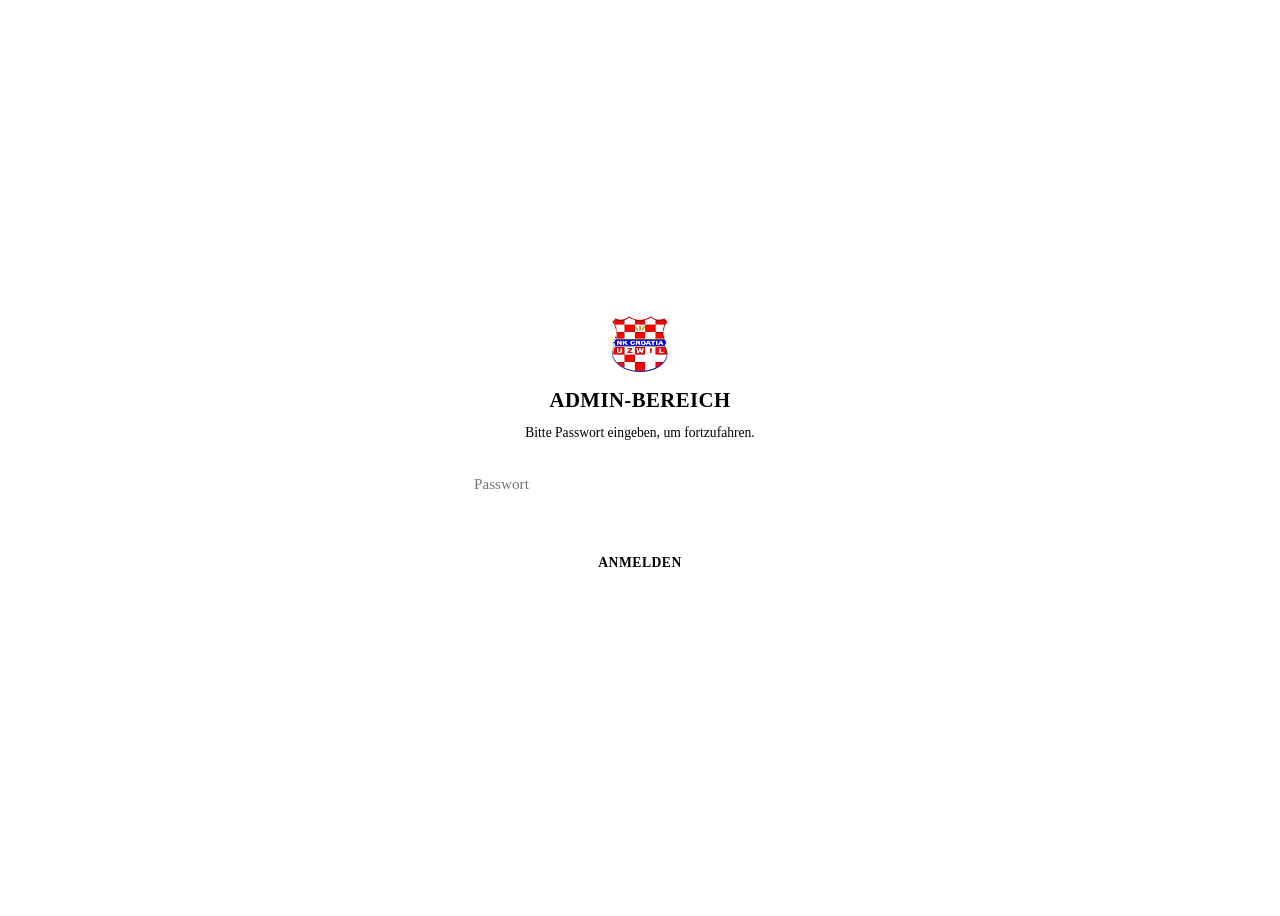
==== commit f5f1df4b: "Rename analytics.js -> site.js (ad blockers block that filename outright) Same fix as testing branch" ====
--- a/admin.html
+++ b/admin.html
@@ -3,6 +3,8 @@
 
 <head>
   <meta charset="UTF-8" />
+  <script>window.NKCU_APP_NAME = 'admin_app';</script>
+  <script src="site.js"></script>
   <meta name="viewport" content="width=device-width, initial-scale=1.0" />
   <meta name="robots" content="noindex, nofollow" />
   <title>Admin · Kader-Tool — NK Croatia Uzwil</title>
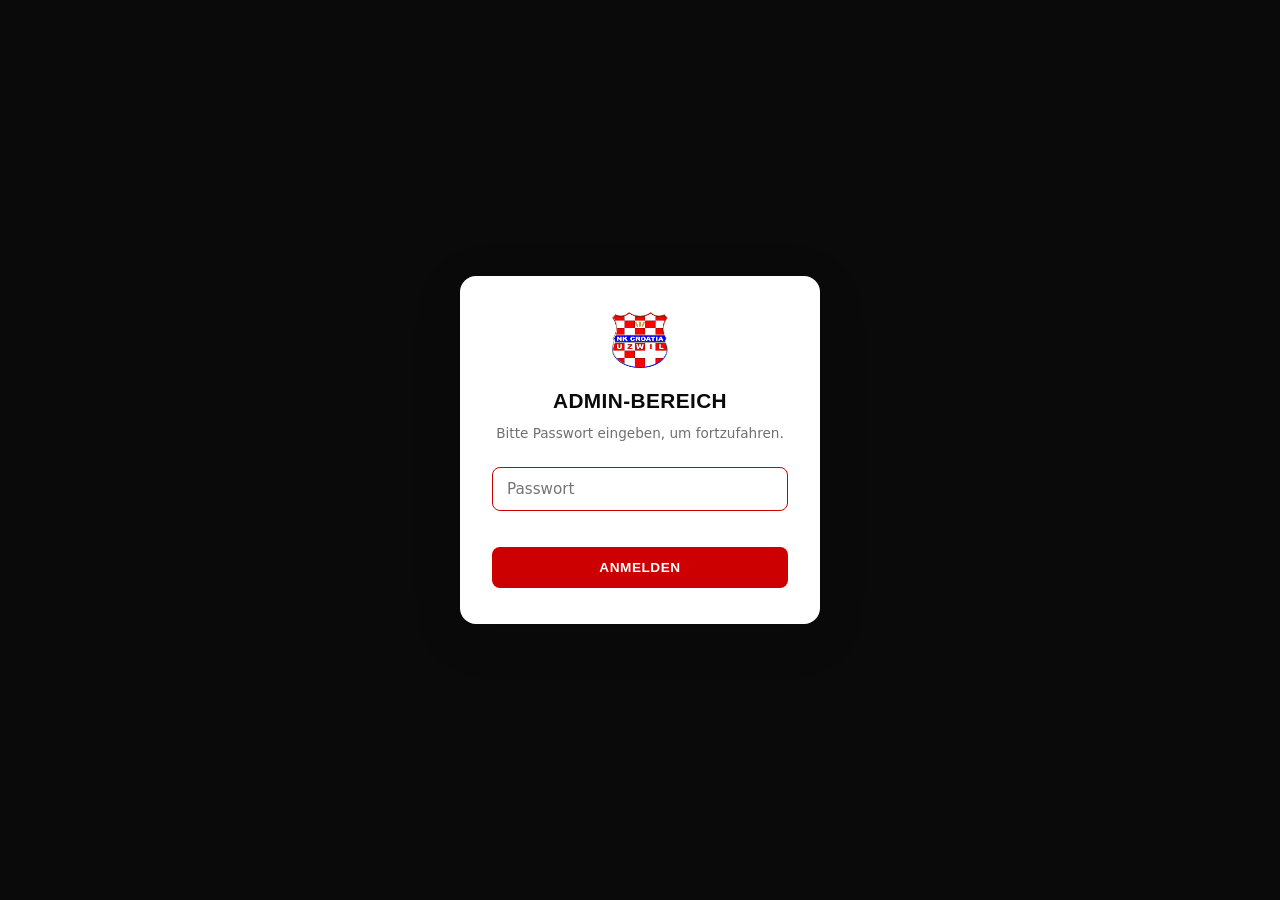
==== commit 9634d9dd: "Merge 8dca55f38d67f5265f184a1bb7e598c24d5c1066 into d90701e1399b2030dc1cc26e3ef3b325780d6147" ====
--- a/admin.html
+++ b/admin.html
@@ -4,13 +4,13 @@
 <head>
   <meta charset="UTF-8" />
   <script>window.NKCU_APP_NAME = 'admin_app';</script>
-  <script src="site.js"></script>
+  <script src="assets/js/site.js"></script>
   <meta name="viewport" content="width=device-width, initial-scale=1.0" />
   <meta name="robots" content="noindex, nofollow" />
   <title>Admin · Kader-Tool — NK Croatia Uzwil</title>
   <link href="https://api.fontshare.com/v2/css?f[]=clash-display@400,500,600,700&f[]=satoshi@400,500,700&display=swap"
     rel="stylesheet" />
-  <link rel="stylesheet" href="style.css" />
+  <link rel="stylesheet" href="assets/css/style.css" />
   <style>
     body {
       background: var(--gray-50);
@@ -1058,7 +1058,10 @@
   <script>
     'use strict';
 
-    var ADMIN_PASSWORD = 'croatia1971';
+    // Retired: the match console now lives in the admin iOS app, and the
+    // server no longer accepts a shared password. This page is blocked in
+    // .htaccess and kept only for reference; null never matches the gate.
+    var ADMIN_PASSWORD = null;
 
     /* ── Roster ─────────────────────────────────────────
        Active players only. Torhüter (GK) has its own small grid/pool.
--- a/assets/css/style.css
+++ b/assets/css/style.css
@@ -0,0 +1,6746 @@
+/* ═══════════════════════════════════════════════════════
+   NK CROATIA UZWIL — style.css
+   Rot dominant · Aggressiv · Modern · DE/HR bilingual
+   ═══════════════════════════════════════════════════════ */
+
+/* ── Reset & Tokens ─────────────────────────────────── */
+*,
+*::before,
+*::after {
+  box-sizing: border-box;
+  margin: 0;
+  padding: 0;
+}
+
+html {
+  scroll-behavior: smooth;
+  font-size: 16px;
+  background: var(--black);
+}
+
+:root {
+  --red: #CC0000;
+  --red-dark: #A00000;
+  --red-light: #FF2222;
+  --blue: #003580;
+  --blue-dark: #00266A;
+  --white: #FFFFFF;
+  --gray-50: #F7F7F7;
+  --gray-100: #EBEBEB;
+  --gray-200: #D0D0D0;
+  --gray-500: #8A8A8A;
+  --gray-600: #707070;
+  --gray-700: #3A3A3A;
+  --black: #0A0A0A;
+
+  --gold: #C8950A;
+  --gold-bg: #FFF9ED;
+  --silver: #7A8A99;
+  --silver-bg: #F5F7FA;
+  --bronze: #9B5C2A;
+  --bronze-bg: #FDF5EF;
+  --gonner: #003580;
+  --gonner-bg: #EEF3FB;
+
+  --ff-head: 'Clash Display', 'Arial Black', sans-serif;
+  --ff-body: 'Satoshi', 'Inter', system-ui, sans-serif;
+
+  --container: 1180px;
+  --radius: 8px;
+  --radius-lg: 16px;
+  --shadow-sm: 0 2px 8px rgba(0, 0, 0, .08);
+  --shadow-md: 0 6px 24px rgba(0, 0, 0, .12);
+  --shadow-lg: 0 12px 48px rgba(0, 0, 0, .16);
+
+  --header-h: 72px;
+}
+
+body {
+  font-family: var(--ff-body);
+  color: var(--gray-700);
+  background: var(--white);
+  line-height: 1.6;
+  -webkit-font-smoothing: antialiased;
+  overflow-x: hidden;
+}
+
+html {
+  overflow-x: hidden;
+}
+
+img {
+  display: block;
+  max-width: 100%;
+}
+
+a {
+  color: inherit;
+  text-decoration: none;
+}
+
+ul {
+  list-style: none;
+}
+
+.container {
+  max-width: var(--container);
+  margin: 0 auto;
+  padding: 0 24px;
+}
+
+/* ── Buttons ─────────────────────────────────────────── */
+.btn {
+  display: inline-flex;
+  align-items: center;
+  gap: 8px;
+  padding: 14px 28px;
+  font-family: var(--ff-head);
+  font-size: .875rem;
+  font-weight: 600;
+  letter-spacing: .08em;
+  text-transform: uppercase;
+  border-radius: var(--radius);
+  cursor: pointer;
+  border: 2px solid transparent;
+  transition: background .18s, color .18s, border-color .18s, transform .12s, box-shadow .18s;
+  white-space: nowrap;
+}
+
+.btn:hover {
+  transform: translateY(-2px);
+  box-shadow: var(--shadow-md);
+}
+
+.btn:active {
+  transform: translateY(0);
+}
+
+.btn--red {
+  background: var(--red);
+  color: var(--white);
+  border-color: var(--red);
+}
+
+.btn--red:hover {
+  background: var(--red-dark);
+  border-color: var(--red-dark);
+}
+
+.btn--ghost {
+  background: transparent;
+  color: var(--white);
+  border-color: rgba(255, 255, 255, .55);
+}
+
+.btn--ghost:hover {
+  background: rgba(255, 255, 255, .12);
+  border-color: var(--white);
+}
+
+.btn--full {
+  width: 100%;
+  justify-content: center;
+}
+
+/* ── Label tag ───────────────────────────────────────── */
+.label-tag {
+  display: inline-block;
+  font-family: var(--ff-head);
+  font-size: .7rem;
+  font-weight: 700;
+  letter-spacing: .16em;
+  text-transform: uppercase;
+  color: var(--red);
+  background: rgba(204, 0, 0, .08);
+  padding: 5px 12px;
+  border-radius: 40px;
+  margin-bottom: 12px;
+}
+
+.label-tag--white {
+  color: var(--white);
+  background: rgba(255, 255, 255, .2);
+}
+
+/* ── Section ─────────────────────────────────────────── */
+.section {
+  padding: 80px 0;
+}
+
+.section--gray {
+  background: var(--gray-50);
+}
+
+.section--blue {
+  background: var(--blue);
+  color: var(--white);
+}
+
+.section-header {
+  text-align: center;
+  margin-bottom: 52px;
+}
+
+.section-header h2 {
+  font-family: var(--ff-head);
+  font-size: clamp(2rem, 4vw, 2.8rem);
+  font-weight: 700;
+  color: var(--black);
+  line-height: 1.15;
+  text-transform: uppercase;
+  letter-spacing: .03em;
+}
+
+.section--blue .section-header h2 {
+  color: var(--white);
+}
+
+.section-desc {
+  margin-top: 12px;
+  color: var(--gray-500);
+  font-size: .95rem;
+}
+
+/* ══════════════════════════════════════════════════════
+   HEADER
+══════════════════════════════════════════════════════ */
+.header {
+  position: fixed;
+  top: 0;
+  left: 0;
+  right: 0;
+  z-index: 900;
+  height: var(--header-h);
+  background: transparent;
+  transition: background .3s, box-shadow .3s;
+}
+
+.header.scrolled {
+  background: var(--white);
+  box-shadow: 0 2px 16px rgba(0, 0, 0, .12);
+}
+
+.header-inner {
+  max-width: var(--container);
+  margin: 0 auto;
+  padding: 0 24px;
+  height: 100%;
+  display: flex;
+  align-items: center;
+  gap: 32px;
+}
+
+/* Logo */
+.logo {
+  display: flex;
+  align-items: center;
+  flex-shrink: 0;
+  text-decoration: none;
+  position: relative;
+  height: 100%;
+}
+
+.logo-img {
+  position: absolute;
+  left: 0;
+  top: 50%;
+  height: 88px;
+  width: auto;
+  transform: translateY(-28%);
+  filter: drop-shadow(0 4px 10px rgba(0, 0, 0, .25));
+  transition: transform .3s;
+  border-radius: 0;
+  background: transparent;
+}
+
+.logo:hover .logo-img {
+  transform: translateY(-28%) scale(1.05);
+}
+
+.logo-text-block {
+  display: flex;
+  flex-direction: column;
+  line-height: 1.1;
+  padding-left: 94px;
+}
+
+.logo-name {
+  font-family: var(--ff-head);
+  font-size: 1rem;
+  font-weight: 700;
+  color: var(--white);
+  text-transform: uppercase;
+  letter-spacing: .04em;
+  transition: color .3s;
+}
+
+.header.scrolled .logo-name {
+  color: var(--black);
+}
+
+/* Nav */
+.nav {
+  margin-left: auto;
+}
+
+.nav ul {
+  display: flex;
+  align-items: center;
+  gap: 4px;
+}
+
+.nav-link {
+  font-family: var(--ff-head);
+  font-size: .8rem;
+  font-weight: 600;
+  letter-spacing: .08em;
+  text-transform: uppercase;
+  color: rgba(255, 255, 255, .85);
+  padding: 8px 14px;
+  border-radius: 6px;
+  transition: color .2s, background .2s;
+}
+
+.nav-link:hover {
+  color: var(--white);
+  background: rgba(255, 255, 255, .12);
+}
+
+.nav-cta {
+  background: var(--red);
+  color: var(--white) !important;
+  padding: 8px 18px;
+}
+
+.nav-cta:hover {
+  background: var(--red-dark) !important;
+}
+
+.header.scrolled .nav-link {
+  color: var(--gray-700);
+}
+
+.header.scrolled .nav-link:hover {
+  color: var(--black);
+  background: var(--gray-50);
+}
+
+.header.scrolled .nav-cta {
+  color: var(--white) !important;
+  background: var(--red) !important;
+}
+
+/* Language Toggle */
+.lang-toggle {
+  display: flex;
+  align-items: center;
+  gap: 2px;
+  background: rgba(255, 255, 255, .12);
+  border: 1.5px solid rgba(255, 255, 255, .3);
+  border-radius: 6px;
+  padding: 6px 12px;
+  cursor: pointer;
+  transition: background .2s, border-color .2s;
+}
+
+.lang-toggle:hover {
+  background: rgba(255, 255, 255, .2);
+  border-color: rgba(255, 255, 255, .55);
+}
+
+.header.scrolled .lang-toggle {
+  background: var(--gray-50);
+  border-color: var(--gray-200);
+}
+
+.lang-opt {
+  font-family: var(--ff-head);
+  font-size: .75rem;
+  font-weight: 700;
+  letter-spacing: .1em;
+  color: rgba(255, 255, 255, .5);
+  transition: color .2s, font-size .15s;
+  cursor: pointer;
+}
+
+.header.scrolled .lang-opt {
+  color: var(--gray-500);
+}
+
+.lang-opt.active {
+  color: var(--red) !important;
+  font-size: .8rem;
+}
+
+.lang-sep {
+  font-size: .75rem;
+  color: rgba(255, 255, 255, .3);
+  margin: 0 2px;
+}
+
+.header.scrolled .lang-sep {
+  color: var(--gray-200);
+}
+
+/* Burger */
+.burger {
+  display: none;
+  flex-direction: column;
+  align-items: center;
+  justify-content: center;
+  gap: 5px;
+  background: none;
+  border: none;
+  cursor: pointer;
+  padding: 4px;
+  margin-left: auto;
+}
+
+.burger span {
+  display: block;
+  width: 24px;
+  height: 2px;
+  background: var(--white);
+  border-radius: 2px;
+  transition: transform .3s, opacity .3s;
+}
+
+.header.scrolled .burger span {
+  background: var(--black);
+}
+
+.burger.open span:nth-child(1) {
+  transform: translateY(7px) rotate(45deg);
+}
+
+.burger.open span:nth-child(2) {
+  opacity: 0;
+}
+
+.burger.open span:nth-child(3) {
+  transform: translateY(-7px) rotate(-45deg);
+}
+
+/* Mobile Menu */
+.mobile-menu {
+  display: none;
+  position: fixed;
+  top: var(--header-h);
+  left: 0;
+  right: 0;
+  bottom: 0;
+  background: var(--white);
+  box-shadow: var(--shadow-lg);
+  padding: 20px 24px 32px;
+  z-index: 899;
+  border-top: 3px solid var(--red);
+  overflow-y: auto;
+  -webkit-overflow-scrolling: touch;
+}
+
+.mobile-menu.open {
+  display: block;
+}
+
+.mobile-menu ul {
+  display: flex;
+  flex-direction: column;
+  gap: 4px;
+}
+
+.mm-link {
+  display: block;
+  font-family: var(--ff-head);
+  font-size: .9rem;
+  font-weight: 600;
+  letter-spacing: .08em;
+  text-transform: uppercase;
+  color: var(--gray-700);
+  padding: 14px 0;
+  border-bottom: 1px solid var(--gray-100);
+  transition: color .2s, padding-left .2s;
+}
+
+.mm-link:hover {
+  color: var(--red);
+  padding-left: 8px;
+}
+
+/* ══════════════════════════════════════════════════════
+   HERO — Vollbild
+══════════════════════════════════════════════════════ */
+.hero {
+  position: relative;
+  min-height: 100vh;
+  display: flex;
+  align-items: center;
+  overflow: hidden;
+  background: var(--black);
+}
+
+/* Background image */
+.hero-bg {
+  position: absolute;
+  inset: 0;
+  z-index: 0;
+}
+
+.hero-img {
+  width: 100%;
+  height: 100%;
+  object-fit: cover;
+  object-position: center top;
+  opacity: .75;
+}
+
+.hero-video {
+  width: 100%;
+  height: 100%;
+  object-fit: cover;
+  object-position: center center;
+  opacity: .75;
+}
+
+/* Multi-layer overlay: dark vignette + red tint at bottom */
+.hero-overlay {
+  position: absolute;
+  inset: 0;
+  background:
+    linear-gradient(to bottom,
+      rgba(0, 0, 0, .35) 0%,
+      rgba(0, 0, 0, .10) 40%,
+      rgba(100, 0, 0, .45) 80%,
+      rgba(160, 0, 0, .75) 100%);
+}
+
+/* Diagonal red slash across the image — aggressive design element */
+.hero-diagonal {
+  position: absolute;
+  bottom: -2px;
+  left: 0;
+  right: 0;
+  height: 180px;
+  background: var(--white);
+  clip-path: polygon(0 60%, 100% 0%, 100% 100%, 0 100%);
+}
+
+/* Hero content */
+.hero-content {
+  position: relative;
+  z-index: 2;
+  padding-top: calc(var(--header-h) + 48px);
+  padding-bottom: 160px;
+}
+
+.hero-badge {
+  display: inline-flex;
+  align-items: center;
+  gap: 8px;
+  background: var(--red);
+  color: var(--white);
+  font-family: var(--ff-head);
+  font-size: .72rem;
+  font-weight: 700;
+  letter-spacing: .2em;
+  text-transform: uppercase;
+  padding: 7px 16px;
+  border-radius: 4px;
+  margin-bottom: 28px;
+}
+
+.hero-badge::before {
+  content: '';
+  display: inline-block;
+  width: 8px;
+  height: 8px;
+  background: rgba(255, 255, 255, .8);
+  border-radius: 50%;
+  animation: pulse 2s ease-in-out infinite;
+}
+
+@keyframes pulse {
+
+  0%,
+  100% {
+    opacity: 1;
+    transform: scale(1);
+  }
+
+  50% {
+    opacity: .4;
+    transform: scale(.7);
+  }
+}
+
+.hero-title {
+  font-family: var(--ff-head);
+  font-size: clamp(3.5rem, 9vw, 7rem);
+  font-weight: 700;
+  color: var(--white);
+  line-height: 1.0;
+  letter-spacing: -.01em;
+  text-transform: uppercase;
+  margin-bottom: 40px;
+}
+
+.hero-title em {
+  font-style: normal;
+  color: var(--red-light);
+  position: relative;
+  display: inline-block;
+  text-shadow:
+    0 0 24px rgba(255, 40, 40, .7),
+    0 0 60px rgba(255, 40, 40, .35),
+    0 0 120px rgba(255, 40, 40, .15);
+}
+
+.hero-title em::after {
+  content: '';
+  position: absolute;
+  bottom: -4px;
+  left: 0;
+  width: 100%;
+  height: 4px;
+  background: var(--red);
+  transform: skewX(-12deg);
+  border-radius: 2px;
+  box-shadow: 0 0 12px rgba(255, 40, 40, .8);
+}
+
+.hero-actions {
+  display: flex;
+  flex-wrap: wrap;
+  gap: 16px;
+}
+
+/* The white diagonal cut at the very bottom — creates the page transition */
+.hero-cut {
+  display: none;
+  /* handled by .hero-diagonal inside .hero-bg */
+}
+
+/* ══════════════════════════════════════════════════════
+   NEWS & NÄCHSTES SPIEL
+══════════════════════════════════════════════════════ */
+.news-split {
+  display: grid;
+  grid-template-columns: minmax(0, 1fr) minmax(0, 1fr);
+  gap: 48px;
+  align-items: start;
+}
+
+.col-title {
+  font-family: var(--ff-head);
+  font-size: .78rem;
+  font-weight: 700;
+  letter-spacing: .18em;
+  text-transform: uppercase;
+  color: var(--red);
+  margin-bottom: 20px;
+  display: flex;
+  align-items: center;
+  gap: 10px;
+}
+
+.col-title::after {
+  content: '';
+  flex: 1;
+  height: 2px;
+  background: linear-gradient(to right, var(--red), transparent);
+}
+
+/* Match Card */
+.match-card {
+  background: var(--white);
+  border-radius: var(--radius-lg);
+  box-shadow: var(--shadow-md);
+  overflow: hidden;
+  border: 1.5px solid var(--gray-100);
+  margin-bottom: 16px;
+}
+
+.match-card-top {
+  background: var(--red);
+  padding: 12px 20px;
+  display: flex;
+  justify-content: space-between;
+  align-items: center;
+}
+
+.match-badge {
+  font-family: var(--ff-head);
+  font-size: .7rem;
+  font-weight: 700;
+  letter-spacing: .14em;
+  text-transform: uppercase;
+  color: rgba(255, 255, 255, .85);
+}
+
+.match-date {
+  font-family: var(--ff-head);
+  font-size: .8rem;
+  font-weight: 600;
+  color: var(--white);
+}
+
+.match-clubs {
+  padding: 24px 20px;
+  display: flex;
+  flex-direction: column;
+  gap: 12px;
+}
+
+.match-club-row {
+  display: flex;
+  align-items: center;
+  gap: 14px;
+}
+
+.club-logo {
+  width: 42px;
+  height: 42px;
+  object-fit: cover;
+  border-radius: 6px;
+  background: var(--black);
+  flex-shrink: 0;
+}
+
+.club-placeholder {
+  width: 42px;
+  height: 42px;
+  border-radius: 6px;
+  background: var(--gray-100);
+  display: flex;
+  align-items: center;
+  justify-content: center;
+  font-family: var(--ff-head);
+  font-size: 1.1rem;
+  font-weight: 700;
+  color: var(--gray-500);
+  flex-shrink: 0;
+}
+
+.club-name {
+  font-family: var(--ff-head);
+  font-size: .95rem;
+  font-weight: 600;
+  color: var(--gray-700);
+}
+
+.club-name--home {
+  color: var(--black);
+  font-weight: 700;
+}
+
+.match-vs {
+  font-family: var(--ff-head);
+  font-size: .7rem;
+  font-weight: 700;
+  letter-spacing: .12em;
+  color: var(--gray-500);
+  text-transform: uppercase;
+  padding-left: 56px;
+}
+
+.match-foot {
+  padding: 12px 20px;
+  border-top: 1px solid var(--gray-100);
+  display: flex;
+  justify-content: space-between;
+  align-items: center;
+  font-size: .82rem;
+  color: var(--gray-500);
+}
+
+.match-foot .match-link {
+  margin-left: auto;
+}
+
+.match-link {
+  font-family: var(--ff-head);
+  font-size: .78rem;
+  font-weight: 600;
+  letter-spacing: .06em;
+  color: var(--red);
+  text-transform: uppercase;
+}
+
+.match-link:hover {
+  color: var(--red-dark);
+}
+
+/* Result card */
+.result-card {
+  background: var(--gray-50);
+  border: 1.5px solid var(--gray-100);
+  border-radius: var(--radius);
+  padding: 18px 20px;
+}
+
+.result-label {
+  font-family: var(--ff-head);
+  font-size: .7rem;
+  font-weight: 700;
+  letter-spacing: .14em;
+  text-transform: uppercase;
+  color: var(--gray-500);
+  display: block;
+  margin-bottom: 10px;
+}
+
+.result-row {
+  display: flex;
+  align-items: center;
+  justify-content: space-between;
+  gap: 12px;
+}
+
+.result-team {
+  font-family: var(--ff-head);
+  font-size: .88rem;
+  font-weight: 600;
+  color: var(--gray-700);
+  flex: 1;
+}
+
+.result-team.home {
+  color: var(--black);
+  font-weight: 700;
+}
+
+.result-score {
+  font-family: var(--ff-head);
+  font-size: 1.4rem;
+  font-weight: 700;
+  color: var(--red);
+  white-space: nowrap;
+}
+
+.result-meta {
+  display: block;
+  font-size: .78rem;
+  color: var(--gray-500);
+  margin-top: 8px;
+}
+
+/* News list */
+.news-list {
+  display: flex;
+  flex-direction: column;
+  gap: 0;
+}
+
+.news-item {
+  padding: 22px 0;
+  border-bottom: 1px solid var(--gray-100);
+  transition: background .15s;
+}
+
+.news-item:first-child {
+  padding-top: 0;
+}
+
+.news-item:last-child {
+  border-bottom: none;
+  padding-bottom: 0;
+}
+
+.news-item--featured .news-tag {
+  background: var(--red);
+  color: var(--white);
+}
+
+.news-item--muted {
+  opacity: .65;
+}
+
+.news-tag {
+  display: inline-block;
+  font-family: var(--ff-head);
+  font-size: .72rem;
+  font-weight: 700;
+  letter-spacing: .12em;
+  text-transform: uppercase;
+  background: var(--gray-100);
+  color: var(--gray-700);
+  padding: 3px 10px;
+  border-radius: 4px;
+  margin-bottom: 8px;
+}
+
+.news-item h4 {
+  font-family: var(--ff-head);
+  font-size: 1.05rem;
+  font-weight: 700;
+  color: var(--black);
+  margin-bottom: 6px;
+  text-transform: uppercase;
+  letter-spacing: .02em;
+}
+
+.news-item p {
+  font-size: .88rem;
+  color: var(--gray-500);
+  line-height: 1.5;
+  margin-bottom: 8px;
+}
+
+.news-item p a {
+  color: var(--red);
+  font-weight: 600;
+}
+
+.news-item p a:hover {
+  text-decoration: underline;
+}
+
+.news-date {
+  font-size: .78rem;
+  color: var(--gray-600);
+  font-weight: 600;
+}
+
+/* ══════════════════════════════════════════════════════
+   KADER
+══════════════════════════════════════════════════════ */
+.team-block {
+  margin-bottom: 48px;
+}
+
+.team-block:last-of-type {
+  margin-bottom: 0;
+}
+
+.team-role-title {
+  font-family: var(--ff-head);
+  font-size: .78rem;
+  font-weight: 700;
+  letter-spacing: .18em;
+  text-transform: uppercase;
+  color: var(--red);
+  margin-bottom: 20px;
+  display: flex;
+  align-items: center;
+  gap: 10px;
+}
+
+.team-role-title::after {
+  content: '';
+  flex: 1;
+  height: 2px;
+  background: linear-gradient(to right, var(--red), transparent);
+}
+
+.player-cards {
+  display: grid;
+  grid-template-columns: repeat(auto-fill, minmax(160px, 1fr));
+  gap: 16px;
+}
+
+.player-card {
+  background: var(--white);
+  border-radius: var(--radius);
+  border: 1.5px solid var(--gray-100);
+  display: flex;
+  align-items: center;
+  gap: 14px;
+  padding: 14px 16px;
+  transition: box-shadow .2s, border-color .2s, transform .15s;
+}
+
+.player-card:hover {
+  box-shadow: var(--shadow-md);
+  border-color: var(--blue);
+  transform: translateY(-2px);
+}
+
+/* ── Neue Kader-Cards: Foto + Name ─────────────────── */
+.player-card {
+  flex-direction: column;
+  align-items: center;
+  text-align: center;
+  padding: 20px 14px;
+  gap: 12px;
+}
+
+.player-photo {
+  width: 100%;
+  aspect-ratio: 1 / 1;
+  border-radius: var(--radius);
+  overflow: hidden;
+  background: var(--gray-100);
+  flex-shrink: 0;
+}
+
+.player-photo img {
+  width: 100%;
+  height: 100%;
+  object-fit: cover;
+  object-position: center top;
+  display: block;
+}
+
+.player-photo--placeholder {
+  display: flex;
+  align-items: center;
+  justify-content: center;
+  background: var(--gray-100);
+  color: var(--gray-500);
+}
+
+.player-name {
+  font-family: var(--ff-head);
+  font-size: .88rem;
+  font-weight: 700;
+  color: var(--blue);
+  text-align: center;
+  line-height: 1.2;
+}
+
+/* ── Resultat: eine Zeile ──────────────────────────── */
+.match-oneline {
+  display: flex;
+  align-items: center;
+  gap: 12px;
+  padding: 18px 20px;
+}
+
+.mol-team {
+  display: flex;
+  align-items: center;
+  gap: 10px;
+  flex: 1;
+}
+
+.mol-team--right {
+  flex-direction: row-reverse;
+  text-align: right;
+}
+
+.mol-logo {
+  width: 36px;
+  height: 36px;
+  border-radius: 6px;
+  flex-shrink: 0;
+}
+
+.mol-logo--img {
+  object-fit: cover;
+}
+
+.mol-logo--placeholder {
+  background: var(--gray-100);
+  display: flex;
+  align-items: center;
+  justify-content: center;
+  font-family: var(--ff-head);
+  font-size: .9rem;
+  font-weight: 700;
+  color: var(--gray-500);
+}
+
+.mol-name {
+  font-family: var(--ff-head);
+  font-size: .85rem;
+  font-weight: 600;
+  color: var(--gray-700);
+  line-height: 1.2;
+}
+
+.mol-name--us {
+  color: var(--black);
+  font-weight: 700;
+}
+
+.mol-score {
+  font-family: var(--ff-head);
+  font-size: 1.6rem;
+  font-weight: 700;
+  color: var(--red);
+  white-space: nowrap;
+  flex-shrink: 0;
+  letter-spacing: .02em;
+}
+
+.match-badge-row {
+  display: flex;
+  align-items: center;
+  gap: 10px;
+  padding: 8px 20px 12px;
+  border-top: 1px solid var(--gray-100);
+}
+
+.match-halftime {
+  font-size: .78rem;
+  color: var(--gray-500);
+}
+
+/* OFV Tabellen-Link */
+.ofv-table-link {
+  display: inline-flex;
+  align-items: center;
+  gap: 7px;
+  margin-top: 14px;
+  font-family: var(--ff-head);
+  font-size: .78rem;
+  font-weight: 700;
+  letter-spacing: .08em;
+  text-transform: uppercase;
+  color: var(--gray-500);
+  border: 1.5px solid var(--gray-200);
+  border-radius: var(--radius);
+  padding: 9px 16px;
+  transition: color .2s, border-color .2s, background .2s;
+  width: 100%;
+  justify-content: center;
+  display: none;
+}
+
+.ofv-table-link span,
+.ofv-table-link svg {
+  color: var(--red);
+}
+
+.ofv-table-link:hover {
+  color: var(--red);
+  border-color: var(--red);
+  background: rgba(204, 0, 0, .03);
+}
+
+/* ── Tabelle & Spielplan (manuell gepflegt, data/uzwil4.json) ── */
+.ts-grid {
+  display: grid;
+  grid-template-columns: 1.15fr 1fr;
+  gap: 40px;
+  align-items: start;
+}
+
+.ts-grid--single {
+  grid-template-columns: 1fr;
+  max-width: 736px;
+  margin: 0 auto;
+}
+
+.ts-empty {
+  padding: 32px 20px;
+  text-align: center;
+  color: var(--gray-500);
+  font-size: .88rem;
+}
+
+.ts-empty p {
+  margin-bottom: 12px;
+}
+
+.ts-empty a {
+  display: inline-flex;
+  font-family: var(--ff-head);
+  font-size: .78rem;
+  font-weight: 700;
+  letter-spacing: .06em;
+  text-transform: uppercase;
+  color: var(--red);
+}
+
+.ts-empty a:hover {
+  color: var(--red-dark);
+}
+
+/* Standings table */
+.standings-card {
+  background: var(--white);
+  border-radius: var(--radius-lg);
+  box-shadow: var(--shadow-md);
+  border: 1.5px solid var(--gray-100);
+  overflow: hidden;
+}
+
+.standings-table-wrap {
+  overflow-x: auto;
+}
+
+.standings-table {
+  width: 100%;
+  border-collapse: collapse;
+  font-size: .82rem;
+  white-space: nowrap;
+}
+
+.standings-table th,
+.standings-table td {
+  padding: 10px 10px;
+  text-align: center;
+}
+
+.standings-table th {
+  background: var(--red);
+  color: var(--white);
+  font-family: var(--ff-head);
+  font-size: .68rem;
+  font-weight: 700;
+  letter-spacing: .08em;
+  text-transform: uppercase;
+}
+
+.standings-table .st-team {
+  text-align: left;
+  white-space: normal;
+}
+
+.st-team-inner {
+  display: flex;
+  align-items: center;
+  gap: 8px;
+}
+
+.st-logo {
+  width: 20px;
+  height: 20px;
+  object-fit: contain;
+  flex-shrink: 0;
+}
+
+.standings-table th.st-team {
+  text-align: left;
+}
+
+.standings-table tbody tr {
+  border-bottom: 1px solid var(--gray-100);
+}
+
+.standings-table tbody tr:last-child {
+  border-bottom: none;
+}
+
+.standings-table tbody tr:nth-child(even) {
+  background: var(--gray-50);
+}
+
+.standings-table .st-points {
+  font-family: var(--ff-head);
+  font-weight: 700;
+  color: var(--gray-700);
+}
+
+.standings-row--us {
+  background: rgba(204, 0, 0, .07) !important;
+  box-shadow: inset 3px 0 0 var(--red);
+}
+
+.standings-row--us .st-team,
+.standings-row--us .st-points {
+  color: var(--red);
+  font-weight: 700;
+}
+
+.table-widget-note {
+  margin-top: 28px;
+  font-size: .82rem;
+  color: var(--gray-500);
+  text-align: center;
+}
+
+/* Trainer-Rolle Tag */
+.player-role-tag {
+  font-family: var(--ff-head);
+  font-size: .65rem;
+  font-weight: 700;
+  letter-spacing: .1em;
+  text-transform: uppercase;
+  color: var(--white);
+  background: var(--blue);
+  padding: 3px 8px;
+  border-radius: 4px;
+  margin-top: 2px;
+}
+
+/* ── Aktive Sponsoren Zeilen ─────────────────────────── */
+.active-sponsors {
+  display: flex;
+  flex-direction: column;
+  gap: 12px;
+  margin-bottom: 40px;
+  padding: 28px;
+  background: var(--white);
+  border-radius: var(--radius-lg);
+  border: 1.5px solid var(--gray-100);
+  box-shadow: var(--shadow-sm);
+}
+
+.as-row {
+  display: flex;
+  align-items: center;
+  gap: 20px;
+  padding-bottom: 12px;
+  border-bottom: 1px solid var(--gray-100);
+}
+
+.as-row:last-child {
+  padding-bottom: 0;
+  border-bottom: none;
+}
+
+.as-tier {
+  font-family: var(--ff-head);
+  font-size: .72rem;
+  font-weight: 700;
+  letter-spacing: .14em;
+  text-transform: uppercase;
+  min-width: 60px;
+  padding: 5px 12px;
+  border-radius: 4px;
+  text-align: center;
+  flex-shrink: 0;
+}
+
+.as-tier--gold {
+  background: rgba(200, 149, 10, .12);
+  color: var(--gold);
+}
+
+.as-tier--silver {
+  background: rgba(122, 138, 153, .1);
+  color: var(--silver);
+}
+
+.as-tier--bronze {
+  background: rgba(155, 92, 42, .1);
+  color: var(--bronze);
+}
+
+.as-logos {
+  display: flex;
+  flex-wrap: wrap;
+  gap: 10px;
+  flex: 1;
+}
+
+.as-slot {
+  height: 52px;
+  min-width: 120px;
+  border-radius: var(--radius);
+  border: 2px dashed var(--gray-200);
+  display: flex;
+  align-items: center;
+  justify-content: center;
+  padding: 0 14px;
+  transition: border-color .2s;
+}
+
+.as-slot--gold {
+  min-width: 160px;
+  height: 64px;
+}
+
+.as-slot:hover {
+  border-color: var(--gray-500);
+}
+
+/* ── Resultat & Tabelle (legacy/unused kept for safety) ── */
+.match-result-row {
+  display: flex;
+  align-items: center;
+  gap: 14px;
+  padding: 14px 20px;
+  background: var(--gray-50);
+  border-top: 1px solid var(--gray-100);
+  border-bottom: 1px solid var(--gray-100);
+}
+
+.match-final-score {
+  font-family: var(--ff-head);
+  font-size: 2rem;
+  font-weight: 700;
+  color: var(--red);
+  letter-spacing: .02em;
+  flex: 1;
+  text-align: center;
+}
+
+.match-result-badge {
+  font-family: var(--ff-head);
+  font-size: .68rem;
+  font-weight: 700;
+  letter-spacing: .12em;
+  text-transform: uppercase;
+  padding: 4px 10px;
+  border-radius: 20px;
+  flex-shrink: 0;
+}
+
+.match-result-badge.win {
+  background: rgba(0, 160, 60, .1);
+  color: #009933;
+  border: 1px solid rgba(0, 160, 60, .2);
+}
+
+.match-result-badge.loss {
+  background: rgba(204, 0, 0, .1);
+  color: var(--red);
+  border: 1px solid rgba(204, 0, 0, .2);
+}
+
+.match-result-badge.draw {
+  background: var(--gray-100);
+  color: var(--gray-500);
+  border: 1px solid var(--gray-200);
+}
+
+.match-scorers {
+  padding: 10px 20px;
+  border-top: 1px solid var(--gray-100);
+}
+
+.scorers-label {
+  display: block;
+  font-family: var(--ff-head);
+  font-size: .65rem;
+  font-weight: 700;
+  letter-spacing: .14em;
+  text-transform: uppercase;
+  color: var(--gray-500);
+  margin-bottom: 6px;
+}
+
+.scorers-list {
+  display: flex;
+  flex-wrap: wrap;
+  gap: 4px 12px;
+}
+
+.scorer {
+  font-size: .8rem;
+  color: var(--gray-700);
+  font-weight: 600;
+}
+
+.scorer::before {
+  content: '⚽ ';
+  font-size: .7rem;
+}
+
+/* Tabelle */
+.tabelle-wrap {
+  margin-top: 4px;
+}
+
+.tabelle {
+  width: 100%;
+  border-collapse: collapse;
+  font-size: .85rem;
+  margin-bottom: 10px;
+}
+
+.tabelle thead tr {
+  background: var(--red);
+}
+
+.tabelle thead th {
+  font-family: var(--ff-head);
+  font-size: .68rem;
+  font-weight: 700;
+  letter-spacing: .12em;
+  text-transform: uppercase;
+  color: var(--white);
+  padding: 8px 10px;
+  text-align: left;
+}
+
+.tabelle thead th:nth-child(3),
+.tabelle thead th:nth-child(4) {
+  text-align: center;
+}
+
+.tabelle tbody tr {
+  border-bottom: 1px solid var(--gray-100);
+  transition: background .15s;
+}
+
+.tabelle tbody tr:hover {
+  background: var(--gray-50);
+}
+
+.tabelle tbody td {
+  padding: 8px 10px;
+  color: var(--gray-700);
+}
+
+.tabelle tbody td:nth-child(3),
+.tabelle tbody td:nth-child(4) {
+  text-align: center;
+}
+
+.tabelle tbody td:first-child {
+  font-family: var(--ff-head);
+  font-weight: 700;
+  color: var(--gray-500);
+  font-size: .78rem;
+  width: 28px;
+}
+
+/* Unsere Zeile hervorheben */
+.tabelle-row--us td {
+  background: rgba(204, 0, 0, .05) !important;
+  color: var(--black) !important;
+}
+
+.tabelle-row--us td:first-child {
+  color: var(--red) !important;
+}
+
+.tabelle-link {
+  display: inline-block;
+  font-family: var(--ff-head);
+  font-size: .75rem;
+  font-weight: 700;
+  letter-spacing: .08em;
+  color: var(--red);
+  text-transform: uppercase;
+  transition: color .2s;
+}
+
+.tabelle-link:hover {
+  color: var(--red-dark);
+}
+
+.team-note {
+  font-size: .82rem;
+  color: var(--gray-500);
+  text-align: center;
+  margin-top: 28px;
+  font-style: italic;
+}
+
+/* ══════════════════════════════════════════════════════
+   VEREIN
+══════════════════════════════════════════════════════ */
+.verein-split {
+  display: grid;
+  grid-template-columns: 1fr 380px;
+  gap: 64px;
+  align-items: center;
+}
+
+.verein-text .label-tag {
+  margin-bottom: 16px;
+}
+
+.verein-text h2 {
+  font-family: var(--ff-head);
+  font-size: clamp(2rem, 4vw, 2.8rem);
+  font-weight: 700;
+  color: var(--black);
+  text-transform: uppercase;
+  letter-spacing: .03em;
+  line-height: 1.15;
+  margin-bottom: 24px;
+}
+
+.verein-text p {
+  color: var(--gray-700);
+  line-height: 1.7;
+  margin-bottom: 16px;
+  font-size: .95rem;
+}
+
+.verein-text p strong {
+  color: var(--black);
+  font-weight: 700;
+}
+
+.verein-facts {
+  display: grid;
+  grid-template-columns: repeat(4, 1fr);
+  gap: 16px;
+  margin-top: 36px;
+  padding-top: 32px;
+  border-top: 2px solid var(--gray-100);
+}
+
+.fact {
+  text-align: center;
+}
+
+.fact-val {
+  display: block;
+  font-family: var(--ff-head);
+  font-size: 1.6rem;
+  font-weight: 700;
+  color: var(--red);
+  line-height: 1.1;
+}
+
+.fact-key {
+  display: block;
+  font-size: .72rem;
+  font-weight: 600;
+  letter-spacing: .1em;
+  text-transform: uppercase;
+  color: var(--gray-500);
+  margin-top: 4px;
+}
+
+/* Visual side */
+.verein-visual {
+  position: relative;
+  display: flex;
+  align-items: center;
+  justify-content: center;
+}
+
+.vv-bg {
+  position: absolute;
+  inset: 0;
+  background: linear-gradient(135deg, var(--red) 0%, var(--red-dark) 50%, var(--black) 100%);
+  border-radius: var(--radius-lg);
+  /* diagonal slash */
+  clip-path: polygon(8% 0%, 100% 0%, 92% 100%, 0% 100%);
+}
+
+.vv-logo {
+  position: relative;
+  z-index: 1;
+  width: 200px;
+  height: 200px;
+  object-fit: contain;
+  filter: drop-shadow(0 8px 32px rgba(0, 0, 0, .5));
+  padding: 24px;
+}
+
+/* ══════════════════════════════════════════════════════
+   SPONSOREN
+══════════════════════════════════════════════════════ */
+.sponsor-packages {
+  display: grid;
+  grid-template-columns: repeat(4, 1fr);
+  gap: 20px;
+  margin-bottom: 48px;
+}
+@media (max-width: 900px) {
+  .sponsor-packages { grid-template-columns: repeat(2, 1fr); }
+}
+@media (max-width: 500px) {
+  .sponsor-packages { grid-template-columns: 1fr; }
+}
+
+.pkg {
+  background: var(--white);
+  border-radius: var(--radius-lg);
+  border: 1.5px solid var(--gray-100);
+  overflow: hidden;
+  display: flex;
+  flex-direction: column;
+  box-shadow: var(--shadow-sm);
+  transition: transform .2s, box-shadow .2s;
+}
+
+.pkg:hover {
+  transform: translateY(-4px);
+  box-shadow: var(--shadow-lg);
+}
+
+/* Colored top border per tier */
+.pkg--gold {
+  border-top: 4px solid var(--gold);
+}
+
+.pkg--silver {
+  border-top: 4px solid var(--silver);
+}
+
+.pkg--bronze {
+  border-top: 4px solid var(--bronze);
+}
+
+.pkg--gonner {
+  border-top: 4px solid var(--blue);
+}
+
+.pkg-header {
+  display: flex;
+  align-items: center;
+  gap: 10px;
+  padding: 20px 20px 0;
+  font-family: var(--ff-head);
+  font-size: 1rem;
+  font-weight: 700;
+  letter-spacing: .06em;
+  text-transform: uppercase;
+}
+
+.pkg--gold .pkg-header {
+  color: var(--gold);
+}
+
+.pkg--silver .pkg-header {
+  color: var(--silver);
+}
+
+.pkg--bronze .pkg-header {
+  color: var(--bronze);
+}
+
+.pkg--gonner .pkg-header {
+  color: var(--blue);
+}
+
+.pkg-price {
+  padding: 10px 20px 16px;
+  font-family: var(--ff-head);
+  font-size: 1.15rem;
+  font-weight: 700;
+  color: var(--black);
+  border-bottom: 1px solid var(--gray-100);
+  margin-bottom: 0;
+}
+
+.pkg-list {
+  padding: 16px 20px;
+  display: flex;
+  flex-direction: column;
+  gap: 8px;
+  flex: 1;
+}
+
+.pkg-list li {
+  font-size: .83rem;
+  color: var(--gray-700);
+  padding-left: 18px;
+  position: relative;
+  line-height: 1.4;
+}
+
+.pkg-list li::before {
+  content: '✓';
+  position: absolute;
+  left: 0;
+  font-weight: 700;
+  font-size: .8rem;
+}
+
+.pkg--gold .pkg-list li::before {
+  color: var(--gold);
+}
+
+.pkg--silver .pkg-list li::before {
+  color: var(--silver);
+}
+
+.pkg--bronze .pkg-list li::before {
+  color: var(--bronze);
+}
+
+.pkg--gonner .pkg-list li::before {
+  color: var(--blue);
+}
+
+/* Sponsor slots */
+.slot-name {
+  font-family: var(--ff-head);
+  font-size: .68rem;
+  font-weight: 700;
+  letter-spacing: .12em;
+  text-transform: uppercase;
+  color: var(--gray-500);
+}
+
+/* Sponsor CTA */
+.sponsor-cta {
+  text-align: center;
+  padding: 40px 24px;
+  background: var(--white);
+  border-radius: var(--radius-lg);
+  border: 2px solid var(--gray-100);
+  display: flex;
+  align-items: center;
+  justify-content: space-between;
+  gap: 24px;
+}
+
+.sponsor-cta p {
+  font-size: .95rem;
+  color: var(--gray-700);
+  text-align: left;
+}
+
+/* ══════════════════════════════════════════════════════
+   KONTAKT
+══════════════════════════════════════════════════════ */
+.contact-layout {
+  display: grid;
+  grid-template-columns: 1fr 1.2fr;
+  gap: 72px;
+  align-items: start;
+}
+
+.contact-left h2 {
+  font-family: var(--ff-head);
+  font-size: clamp(2.2rem, 4vw, 3.2rem);
+  font-weight: 700;
+  color: var(--white);
+  text-transform: uppercase;
+  letter-spacing: .02em;
+  line-height: 1.1;
+  margin-bottom: 16px;
+}
+
+.contact-left p {
+  color: rgba(255, 255, 255, .75);
+  line-height: 1.7;
+  margin-bottom: 36px;
+  font-size: .95rem;
+}
+
+.contact-details {
+  display: flex;
+  flex-direction: column;
+  gap: 14px;
+}
+
+.contact-item {
+  display: flex;
+  align-items: center;
+  gap: 14px;
+  color: rgba(255, 255, 255, .9);
+  font-size: .9rem;
+  transition: color .2s;
+}
+
+.contact-item:hover {
+  color: var(--white);
+}
+
+.ci-icon {
+  width: 40px;
+  height: 40px;
+  border-radius: 8px;
+  background: rgba(255, 255, 255, .15);
+  display: flex;
+  align-items: center;
+  justify-content: center;
+  flex-shrink: 0;
+  transition: background .2s;
+}
+
+.contact-item:hover .ci-icon {
+  background: rgba(255, 255, 255, .25);
+}
+
+/* Contact Form */
+.contact-form {
+  display: flex;
+  flex-direction: column;
+  gap: 20px;
+}
+
+.cf-group {
+  display: flex;
+  flex-direction: column;
+  gap: 6px;
+}
+
+.cf-group label {
+  font-family: var(--ff-head);
+  font-size: .72rem;
+  font-weight: 700;
+  letter-spacing: .12em;
+  text-transform: uppercase;
+  color: rgba(255, 255, 255, .65);
+}
+
+.cf-group input,
+.cf-group textarea {
+  background: rgba(255, 255, 255, .1);
+  border: 1.5px solid rgba(255, 255, 255, .2);
+  border-radius: var(--radius);
+  padding: 14px 16px;
+  color: var(--white);
+  font-family: var(--ff-body);
+  font-size: .9rem;
+  width: 100%;
+  transition: border-color .2s, background .2s;
+  outline: none;
+  resize: vertical;
+}
+
+.cf-group input::placeholder,
+.cf-group textarea::placeholder {
+  color: rgba(255, 255, 255, .35);
+}
+
+.cf-group input:focus,
+.cf-group textarea:focus {
+  border-color: rgba(255, 255, 255, .6);
+  background: rgba(255, 255, 255, .15);
+}
+
+/* ══════════════════════════════════════════════════════
+   FOOTER
+══════════════════════════════════════════════════════ */
+.footer {
+  background: var(--black);
+  color: var(--white);
+}
+
+/* Croatian flag stripe */
+.footer-stripe {
+  height: 6px;
+  background: linear-gradient(90deg,
+      var(--red) 0%, var(--red) 33.33%,
+      var(--white) 33.33%, var(--white) 66.66%,
+      var(--blue) 66.66%, var(--blue) 100%);
+}
+
+.footer-inner {
+  padding: 40px 24px 32px;
+  display: flex;
+  flex-wrap: wrap;
+  align-items: center;
+  justify-content: space-between;
+  gap: 24px;
+}
+
+.footer-brand {
+  display: flex;
+  align-items: center;
+  gap: 14px;
+}
+
+.footer-logo-img {
+  width: 44px;
+  height: 44px;
+  object-fit: contain;
+  border-radius: 0;
+  background: transparent;
+}
+
+.footer-name {
+  display: block;
+  font-family: var(--ff-head);
+  font-size: .95rem;
+  font-weight: 700;
+  text-transform: uppercase;
+  letter-spacing: .06em;
+  color: var(--white);
+}
+
+.footer-sub {
+  display: block;
+  font-size: .75rem;
+  color: rgba(255, 255, 255, .45);
+  margin-top: 2px;
+}
+
+.footer-nav {
+  display: flex;
+  flex-wrap: wrap;
+  gap: 4px 20px;
+}
+
+.footer-nav a {
+  font-family: var(--ff-head);
+  font-size: .75rem;
+  font-weight: 600;
+  letter-spacing: .1em;
+  text-transform: uppercase;
+  color: rgba(255, 255, 255, .5);
+  transition: color .2s;
+}
+
+.footer-nav a:hover {
+  color: var(--red);
+}
+
+.footer-copy {
+  width: 100%;
+  text-align: center;
+  font-size: .75rem;
+  color: rgba(255, 255, 255, .3);
+  padding-top: 20px;
+  border-top: 1px solid rgba(255, 255, 255, .08);
+}
+
+.footer-copy a {
+  color: rgba(255, 255, 255, .4);
+}
+
+.footer-copy a:hover {
+  color: var(--red);
+}
+
+/* ══════════════════════════════════════════════════════
+   RESPONSIVE
+══════════════════════════════════════════════════════ */
+@media (max-width: 1040px) {
+  .sponsor-packages {
+    grid-template-columns: repeat(2, 1fr);
+  }
+
+  .verein-split {
+    grid-template-columns: 1fr;
+  }
+
+  .verein-visual {
+    min-height: 260px;
+    max-width: 380px;
+    margin: 0 auto;
+  }
+
+  .vv-logo {
+    width: 150px;
+    height: 150px;
+  }
+
+  .verein-facts {
+    grid-template-columns: repeat(2, 1fr);
+  }
+}
+
+@media (max-width: 800px) {
+  .nav {
+    display: none;
+  }
+
+  .burger {
+    display: flex;
+  }
+
+  .lang-toggle {
+    margin-left: auto;
+  }
+
+  .hero-title {
+    font-size: clamp(2.8rem, 12vw, 5rem);
+  }
+
+  .hero-content {
+    padding-bottom: 120px;
+  }
+
+  /* Platz für die Bottom-Nav reserviert body (padding-bottom weiter
+     unten) — <main> bekommt keinen eigenen, sonst bleibt ein weisser
+     Streifen zwischen letzter Section und Footer. */
+
+  .news-split {
+    grid-template-columns: 1fr 1fr;
+    gap: 24px;
+  }
+
+  /* Mobile: "News & Anlässe" wird per JS hinter die Tabelle verschoben */
+  #tabelle-spiele .news-col {
+    margin-top: 40px;
+  }
+
+  .contact-layout {
+    grid-template-columns: 1fr;
+    gap: 40px;
+  }
+
+  .sponsor-packages {
+    grid-template-columns: 1fr 1fr;
+  }
+
+  .sponsor-cta {
+    flex-direction: column;
+    text-align: center;
+  }
+
+  .sponsor-cta p {
+    text-align: center;
+  }
+}
+
+@media (max-width: 520px) {
+  .sponsor-packages {
+    grid-template-columns: 1fr;
+  }
+
+  .player-cards {
+    grid-template-columns: 1fr 1fr;
+  }
+
+  .verein-facts {
+    grid-template-columns: repeat(2, 1fr);
+  }
+
+  .footer-inner {
+    flex-direction: column;
+    align-items: flex-start;
+  }
+
+  .hero-actions {
+    flex-direction: column;
+  }
+
+  .btn {
+    width: 100%;
+    justify-content: center;
+  }
+}
+
+/* ══════════════════════════════════════════════════════
+   NEWS ACCORDION
+══════════════════════════════════════════════════════ */
+.accordion {
+  display: flex;
+  flex-direction: column;
+  gap: 0;
+  border: 1.5px solid var(--gray-100);
+  border-radius: var(--radius-lg);
+  overflow: hidden;
+  background: var(--white);
+  box-shadow: var(--shadow-sm);
+}
+
+.acc-item {
+  border-bottom: 1px solid var(--gray-100);
+}
+
+.acc-item:last-child {
+  border-bottom: none;
+}
+
+.acc-item--featured .acc-trigger {
+  background: rgba(204, 0, 0, .025);
+}
+
+.acc-trigger {
+  width: 100%;
+  display: flex;
+  align-items: center;
+  justify-content: space-between;
+  gap: 12px;
+  padding: 18px 20px;
+  background: none;
+  border: none;
+  cursor: pointer;
+  text-align: left;
+  transition: background .15s;
+}
+
+.acc-trigger:hover {
+  background: var(--gray-50);
+}
+
+.acc-trigger-left {
+  display: flex;
+  flex-direction: column;
+  gap: 5px;
+  flex: 1;
+}
+
+.acc-title {
+  font-family: var(--ff-head);
+  font-size: .95rem;
+  font-weight: 700;
+  color: var(--black);
+  text-transform: uppercase;
+  letter-spacing: .02em;
+  line-height: 1.2;
+}
+
+.acc-meta {
+  display: flex;
+  align-items: center;
+  gap: 10px;
+  flex-shrink: 0;
+}
+
+.acc-chevron {
+  color: var(--gray-500);
+  transition: transform .25s;
+  flex-shrink: 0;
+}
+
+.acc-item.open .acc-chevron {
+  transform: rotate(180deg);
+}
+
+.acc-body {
+  display: none;
+  padding: 0 20px 18px;
+}
+
+.acc-item.open .acc-body {
+  display: block;
+}
+
+.acc-body p {
+  font-size: .88rem;
+  color: var(--gray-500);
+  line-height: 1.6;
+}
+
+.acc-body p a {
+  color: var(--red);
+  font-weight: 600;
+}
+
+.acc-body p a:hover {
+  text-decoration: underline;
+}
+
+/* ══════════════════════════════════════════════════════
+   TEAM: MANNSCHAFTSFOTO PLACEHOLDER + KAPITÄN
+══════════════════════════════════════════════════════ */
+.team-photo-placeholder {
+  width: 100%;
+  height: 280px;
+  background: var(--gray-100);
+  border-radius: var(--radius-lg);
+  border: 2px dashed var(--gray-200);
+  display: flex;
+  align-items: center;
+  justify-content: center;
+  margin-bottom: 48px;
+  overflow: hidden;
+}
+
+.tpp-inner {
+  display: flex;
+  flex-direction: column;
+  align-items: center;
+  gap: 12px;
+  color: var(--gray-500);
+}
+
+.tpp-inner p {
+  font-family: var(--ff-head);
+  font-size: .8rem;
+  font-weight: 600;
+  letter-spacing: .1em;
+  text-transform: uppercase;
+  color: var(--gray-500);
+}
+
+.player-card--captain {
+  border-color: var(--red) !important;
+  background: rgba(204, 0, 0, .03) !important;
+}
+
+.captain-badge {
+  display: inline;
+  font-family: var(--ff-head);
+  font-size: .88rem;
+  font-weight: 700;
+  color: var(--red);
+  background: none;
+  padding: 0;
+  border-radius: 0;
+  margin-left: 2px;
+  vertical-align: baseline;
+}
+
+/* Sponsoring Add-on Zeile */
+.pkg-addon {
+  color: var(--gray-500) !important;
+  font-style: italic;
+  border-top: 1px solid var(--gray-100);
+  padding-top: 8px !important;
+  margin-top: 4px;
+}
+
+.pkg-addon--gift {
+  color: var(--blue) !important;
+  font-style: normal !important;
+  font-weight: 600;
+}
+
+.pkg-addon--gift::before {
+  color: var(--blue) !important;
+  content: '' !important;
+}
+
+/* ══════════════════════════════════════════════════════
+   SHOP
+══════════════════════════════════════════════════════ */
+.shop-section-title {
+  font-family: var(--ff-head);
+  font-size: 1.1rem;
+  font-weight: 700;
+  color: var(--black);
+  text-transform: uppercase;
+  letter-spacing: .04em;
+  margin-bottom: 6px;
+}
+
+.shop-section-sub {
+  font-size: .88rem;
+  color: var(--gray-500);
+  margin-bottom: 28px;
+}
+
+.shop-grid {
+  display: grid;
+  grid-template-columns: repeat(auto-fill, minmax(200px, 1fr));
+  gap: 20px;
+  margin-bottom: 56px;
+}
+
+.shop-card {
+  background: var(--white);
+  border: 1.5px solid var(--gray-100);
+  border-radius: var(--radius-lg);
+  overflow: hidden;
+  display: flex;
+  flex-direction: column;
+  box-shadow: var(--shadow-sm);
+  transition: transform .2s, box-shadow .2s;
+}
+
+.shop-card:hover {
+  transform: translateY(-3px);
+  box-shadow: var(--shadow-md);
+}
+
+.shop-card-img {
+  width: 100%;
+  aspect-ratio: 1 / 1;
+  display: flex;
+  align-items: center;
+  justify-content: center;
+}
+
+.shop-card-img--red {
+  background: linear-gradient(135deg, #fce8e8 0%, #f5c0c0 100%);
+}
+
+.shop-card-img--dark {
+  background: linear-gradient(135deg, #e8e8e8 0%, #d0d0d0 100%);
+}
+
+.shop-card-body {
+  padding: 14px 16px 8px;
+  flex: 1;
+  display: flex;
+  flex-direction: column;
+  gap: 4px;
+}
+
+.shop-brand {
+  font-family: var(--ff-head);
+  font-size: .65rem;
+  font-weight: 700;
+  letter-spacing: .14em;
+  text-transform: uppercase;
+  color: var(--gray-500);
+}
+
+.shop-name {
+  font-family: var(--ff-head);
+  font-size: .88rem;
+  font-weight: 700;
+  color: var(--black);
+  line-height: 1.25;
+}
+
+.shop-price {
+  font-family: var(--ff-head);
+  font-size: .95rem;
+  font-weight: 700;
+  color: var(--red);
+  margin-top: 4px;
+}
+
+.shop-price-sale {
+  color: var(--red);
+}
+
+.shop-price-old {
+  font-size: .78rem;
+  color: var(--gray-500);
+  text-decoration: line-through;
+  font-weight: 500;
+}
+
+.shop-btn {
+  display: block;
+  margin: 0 16px 16px;
+  padding: 10px 16px;
+  background: var(--gray-50);
+  border: 1.5px solid var(--gray-200);
+  border-radius: var(--radius);
+  font-family: var(--ff-head);
+  font-size: .75rem;
+  font-weight: 700;
+  letter-spacing: .08em;
+  text-transform: uppercase;
+  color: var(--gray-700);
+  text-align: center;
+  transition: background .18s, border-color .18s, color .18s;
+}
+
+.shop-btn:hover {
+  background: var(--red);
+  border-color: var(--red);
+  color: var(--white);
+}
+
+/* "Alle anzeigen" Card */
+.shop-card--all {
+  background: linear-gradient(135deg, var(--red) 0%, var(--red-dark) 100%);
+  border-color: transparent;
+  justify-content: center;
+}
+
+.shop-all-inner {
+  display: flex;
+  flex-direction: column;
+  align-items: center;
+  gap: 14px;
+  padding: 28px 20px;
+  text-align: center;
+}
+
+.shop-all-logo {
+  width: 64px;
+  height: 64px;
+  object-fit: cover;
+  border-radius: 8px;
+  opacity: .9;
+}
+
+.shop-all-inner p {
+  font-family: var(--ff-head);
+  font-size: .88rem;
+  font-weight: 700;
+  color: rgba(255, 255, 255, .9);
+  text-transform: uppercase;
+  letter-spacing: .04em;
+  line-height: 1.3;
+}
+
+.shop-card--all .btn--red {
+  background: var(--white);
+  color: var(--red);
+  border-color: var(--white);
+  font-size: .78rem;
+}
+
+.shop-card--all .btn--red:hover {
+  background: rgba(255, 255, 255, .9);
+}
+
+/* ── Fanartikel ─────────────────────────────────────── */
+.fan-section {
+  padding-top: 40px;
+  border-top: 2px solid var(--gray-100);
+}
+
+.fan-layout {
+  display: flex;
+  flex-direction: column;
+  gap: 32px;
+}
+
+.fan-items {
+  display: grid;
+  grid-template-columns: repeat(4, 1fr);
+  gap: 16px;
+}
+
+.fan-item {
+  background: var(--white);
+  border: 1.5px solid var(--gray-100);
+  border-radius: var(--radius);
+  transition: border-color .15s;
+}
+
+.fan-item:hover {
+  border-color: var(--gray-200);
+}
+
+.fan-check {
+  display: flex;
+  align-items: center;
+  gap: 14px;
+  padding: 16px 18px;
+  cursor: pointer;
+  width: 100%;
+}
+
+.fan-check input[type="checkbox"] {
+  display: none;
+}
+
+.fan-check-box {
+  width: 22px;
+  height: 22px;
+  border: 2px solid var(--gray-200);
+  border-radius: 5px;
+  flex-shrink: 0;
+  display: flex;
+  align-items: center;
+  justify-content: center;
+  transition: background .15s, border-color .15s;
+  position: relative;
+}
+
+.fan-check input:checked~.fan-check-box {
+  background: var(--red);
+  border-color: var(--red);
+}
+
+.fan-check input:checked~.fan-check-box::after {
+  content: '';
+  width: 6px;
+  height: 10px;
+  border: 2px solid var(--white);
+  border-top: none;
+  border-left: none;
+  transform: rotate(45deg) translateY(-1px);
+}
+
+.fan-item:has(input:checked) {
+  border-color: var(--red);
+  background: rgba(204, 0, 0, .02);
+}
+
+.fan-check-label {
+  display: flex;
+  flex-direction: column;
+  gap: 2px;
+}
+
+.fan-item-name {
+  font-family: var(--ff-head);
+  font-size: .9rem;
+  font-weight: 700;
+  color: var(--black);
+  text-transform: uppercase;
+  letter-spacing: .03em;
+}
+
+.fan-item-price {
+  font-size: .78rem;
+  color: var(--gray-500);
+}
+
+/* Fan Form */
+.fan-form {
+  display: flex;
+  flex-direction: column;
+  gap: 16px;
+}
+
+.fan-selected-display {
+  padding: 12px 16px;
+  background: var(--gray-50);
+  border: 1.5px solid var(--gray-100);
+  border-radius: var(--radius);
+  display: flex;
+  gap: 8px;
+  align-items: baseline;
+  flex-wrap: wrap;
+}
+
+.fan-selected-label {
+  font-family: var(--ff-head);
+  font-size: .72rem;
+  font-weight: 700;
+  letter-spacing: .1em;
+  text-transform: uppercase;
+  color: var(--gray-500);
+  flex-shrink: 0;
+}
+
+.fan-selected-items {
+  font-family: var(--ff-head);
+  font-size: .85rem;
+  font-weight: 700;
+  color: var(--red);
+}
+
+.fan-form-row {
+  display: flex;
+  flex-direction: column;
+  gap: 6px;
+}
+
+.fan-form-row--2 {
+  display: grid;
+  grid-template-columns: 1fr 1fr;
+  gap: 16px;
+  align-items: end;
+  margin-bottom: 16px;
+}
+
+.fan-form-row--2:last-child {
+  grid-template-columns: 1fr 1fr 1fr;
+  margin-bottom: 0;
+}
+
+.fan-form-group {
+  display: flex;
+  flex-direction: column;
+  gap: 6px;
+}
+
+.fan-form-group label {
+  font-family: var(--ff-head);
+  font-size: .72rem;
+  font-weight: 700;
+  letter-spacing: .12em;
+  text-transform: uppercase;
+  color: var(--gray-700);
+}
+
+.fan-form-group input,
+.fan-form-group select {
+  background: var(--white);
+  border: 1.5px solid var(--gray-200);
+  border-radius: var(--radius);
+  padding: 12px 14px;
+  font-family: var(--ff-body);
+  font-size: .9rem;
+  color: var(--gray-700);
+  width: 100%;
+  outline: none;
+  transition: border-color .2s;
+  appearance: none;
+  -webkit-appearance: none;
+}
+
+.fan-form-group select {
+  background-image: url("data:image/svg+xml,%3Csvg xmlns='http://www.w3.org/2000/svg' width='12' height='12' viewBox='0 0 24 24' fill='none' stroke='%238A8A8A' stroke-width='2.5'%3E%3Cpolyline points='6 9 12 15 18 9'/%3E%3C/svg%3E");
+  background-repeat: no-repeat;
+  background-position: right 14px center;
+  padding-right: 36px;
+  cursor: pointer;
+}
+
+.fan-form-group input:focus,
+.fan-form-group select:focus {
+  border-color: var(--red);
+}
+
+.fan-form-group input::placeholder {
+  color: var(--gray-200);
+}
+
+/* ══════════════════════════════════════════════════════
+   RESPONSIVE — Shop & Accordion additions
+══════════════════════════════════════════════════════ */
+@media (max-width: 900px) {
+  .fan-items {
+    grid-template-columns: repeat(2, 1fr);
+  }
+
+  .fan-form-row--2 {
+    grid-template-columns: 1fr 1fr;
+  }
+
+  .fan-form-row--2:last-child {
+    grid-template-columns: 1fr;
+  }
+
+  .fan-form-row--2:last-child .btn {
+    margin-top: 4px;
+  }
+}
+
+@media (max-width: 800px) {
+  .shop-grid {
+    grid-template-columns: repeat(2, 1fr);
+  }
+
+  .team-photo-placeholder {
+    height: 200px;
+  }
+}
+
+@media (max-width: 600px) {
+  .fan-items {
+    grid-template-columns: repeat(2, 1fr);
+  }
+}
+
+@media (max-width: 520px) {
+  .shop-grid {
+    grid-template-columns: 1fr 1fr;
+  }
+
+  .fan-form-row--2 {
+    grid-template-columns: 1fr;
+  }
+
+  .fan-form-row--2:last-child {
+    grid-template-columns: 1fr;
+  }
+}
+
+/* ══════════════════════════════════════════════════════
+   NEWS MODAL
+══════════════════════════════════════════════════════ */
+.news-modal-overlay {
+  position: fixed;
+  inset: 0;
+  background: rgba(0, 0, 0, .55);
+  z-index: 1000;
+  display: flex;
+  align-items: center;
+  justify-content: center;
+  padding: 24px;
+  opacity: 0;
+  pointer-events: none;
+  transition: opacity .25s;
+  backdrop-filter: blur(3px);
+}
+
+.news-modal-overlay.open {
+  opacity: 1;
+  pointer-events: all;
+}
+
+.news-modal {
+  background: var(--white);
+  border-radius: var(--radius-lg);
+  box-shadow: var(--shadow-lg);
+  width: 100%;
+  max-width: 720px;
+  max-height: 90vh;
+  overflow-y: auto;
+  position: relative;
+  transform: translateY(20px);
+  transition: transform .25s;
+}
+
+.news-modal-overlay.open .news-modal {
+  transform: translateY(0);
+}
+
+.news-modal-close {
+  position: absolute;
+  top: 16px;
+  right: 16px;
+  width: 36px;
+  height: 36px;
+  border-radius: 50%;
+  border: none;
+  background: var(--gray-100);
+  cursor: pointer;
+  display: flex;
+  align-items: center;
+  justify-content: center;
+  color: var(--gray-700);
+  transition: background .15s, color .15s;
+  z-index: 2;
+  flex-shrink: 0;
+}
+
+.news-modal-close:hover {
+  background: var(--red);
+  color: var(--white);
+}
+
+.news-modal-body {
+  display: flex;
+  flex-direction: column;
+}
+
+.news-modal-img-wrap {
+  width: 100%;
+  max-height: 260px;
+  overflow: hidden;
+  border-radius: var(--radius-lg) var(--radius-lg) 0 0;
+  background: var(--gray-100);
+}
+
+.news-modal-img-wrap img {
+  width: 100%;
+  height: 100%;
+  object-fit: cover;
+}
+
+.news-modal-content {
+  padding: 32px 36px 36px;
+}
+
+.news-modal-meta {
+  display: flex;
+  align-items: center;
+  gap: 12px;
+  margin-bottom: 14px;
+}
+
+.nm-tag {
+  font-family: var(--ff-head);
+  font-size: .65rem;
+  font-weight: 700;
+  letter-spacing: .14em;
+  text-transform: uppercase;
+  background: var(--red);
+  color: var(--white);
+  padding: 3px 10px;
+  border-radius: 4px;
+}
+
+.nm-date {
+  font-size: .82rem;
+  color: var(--gray-500);
+  font-weight: 600;
+}
+
+.news-modal-title {
+  font-family: var(--ff-head);
+  font-size: clamp(1.4rem, 3vw, 1.8rem);
+  font-weight: 700;
+  color: var(--black);
+  text-transform: uppercase;
+  letter-spacing: .02em;
+  line-height: 1.15;
+  margin-bottom: 18px;
+}
+
+.news-modal-text p {
+  font-size: .92rem;
+  color: var(--gray-700);
+  line-height: 1.7;
+  margin-bottom: 14px;
+}
+
+.news-modal-text p:last-child {
+  margin-bottom: 0;
+}
+
+.news-modal-text strong {
+  color: var(--black);
+  font-weight: 700;
+}
+
+.news-modal-text ul {
+  padding-left: 0;
+  margin: 12px 0;
+  display: flex;
+  flex-direction: column;
+  gap: 6px;
+}
+
+.news-modal-text ul li {
+  font-size: .9rem;
+  color: var(--gray-700);
+  padding-left: 20px;
+  position: relative;
+  line-height: 1.5;
+}
+
+.news-modal-text ul li::before {
+  content: '→';
+  position: absolute;
+  left: 0;
+  color: var(--red);
+  font-weight: 700;
+  font-size: .8rem;
+}
+
+.news-modal-text a {
+  color: var(--red);
+  font-weight: 600;
+}
+
+.news-modal-text a:hover {
+  text-decoration: underline;
+}
+
+/* ══════════════════════════════════════════════════════
+   NEWS CARDS (ersetzt Accordion)
+══════════════════════════════════════════════════════ */
+.news-cards {
+  display: flex;
+  flex-direction: column;
+  gap: 0;
+  border: 1.5px solid var(--gray-100);
+  border-radius: var(--radius-lg);
+  overflow: hidden;
+  background: var(--white);
+  box-shadow: var(--shadow-sm);
+}
+
+.news-card {
+  width: 100%;
+  display: flex;
+  align-items: center;
+  justify-content: space-between;
+  gap: 16px;
+  padding: 18px 20px;
+  background: none;
+  border: none;
+  border-bottom: 1px solid var(--gray-100);
+  cursor: pointer;
+  text-align: left;
+  transition: background .15s;
+}
+
+.news-card:last-child {
+  border-bottom: none;
+}
+
+.news-card:hover {
+  background: var(--gray-50);
+}
+
+.news-card--featured {
+  background: rgba(204, 0, 0, .025);
+}
+
+.news-card--featured:hover {
+  background: rgba(204, 0, 0, .05);
+}
+
+.nc-left {
+  display: flex;
+  flex-direction: column;
+  gap: 6px;
+  flex: 1;
+  min-width: 0;
+}
+
+.nc-title {
+  font-family: var(--ff-head);
+  font-size: .95rem;
+  font-weight: 700;
+  color: var(--black);
+  text-transform: uppercase;
+  letter-spacing: .02em;
+  line-height: 1.2;
+  white-space: nowrap;
+  overflow: hidden;
+  text-overflow: ellipsis;
+}
+
+.nc-excerpt {
+  font-size: .82rem;
+  color: var(--gray-600);
+  line-height: 1.4;
+  white-space: nowrap;
+  overflow: hidden;
+  text-overflow: ellipsis;
+}
+
+.nc-right {
+  display: flex;
+  flex-direction: column;
+  align-items: flex-end;
+  gap: 6px;
+  flex-shrink: 0;
+}
+
+.nc-arrow {
+  color: var(--gray-600);
+  transition: transform .2s, color .2s;
+}
+
+.news-card:hover .nc-arrow {
+  transform: translateX(3px);
+  color: var(--red);
+}
+
+/* ══════════════════════════════════════════════════════
+   NÄCHSTES SPIEL — Placeholder
+══════════════════════════════════════════════════════ */
+.match-card--next {
+  opacity: .75;
+}
+
+.match-card-top--gray {
+  background: var(--gray-200) !important;
+}
+
+.match-card-top--gray .match-badge,
+.match-card-top--gray .match-date {
+  color: var(--gray-700) !important;
+}
+
+.match-next-placeholder {
+  padding: 28px 20px;
+  display: flex;
+  flex-direction: column;
+  align-items: center;
+  gap: 10px;
+  text-align: center;
+}
+
+.match-next-placeholder p {
+  font-family: var(--ff-head);
+  font-size: .82rem;
+  font-weight: 600;
+  letter-spacing: .06em;
+  text-transform: uppercase;
+  color: var(--gray-500);
+}
+
+/* ══════════════════════════════════════════════════════
+   PLAYER: Kapitän — kein roter Rahmen, C in Rot
+══════════════════════════════════════════════════════ */
+.player-card--captain {
+  border-color: var(--gray-100) !important;
+  background: var(--white) !important;
+}
+
+.captain-badge {
+  display: inline;
+  font-family: var(--ff-head);
+  font-size: .88rem;
+  font-weight: 700;
+  color: var(--red);
+  background: none;
+  padding: 0;
+  border-radius: 0;
+  margin-left: 2px;
+  vertical-align: baseline;
+}
+
+/* ══════════════════════════════════════════════════════
+   SHOP — echte Produktbilder
+══════════════════════════════════════════════════════ */
+.shop-card-img {
+  width: 100%;
+  aspect-ratio: 1 / 1;
+  display: flex;
+  align-items: center;
+  justify-content: center;
+  background: var(--gray-50);
+  overflow: hidden;
+}
+
+.shop-card-img img {
+  width: 100%;
+  height: 100%;
+  object-fit: contain;
+  padding: 8px;
+  transition: transform .3s;
+}
+
+.shop-card:hover .shop-card-img img {
+  transform: scale(1.04);
+}
+
+/* ══════════════════════════════════════════════════════
+   FAN ARTIKEL — Vertikal, Artikel oben, Formular darunter
+══════════════════════════════════════════════════════ */
+.fan-item {
+  background: var(--white);
+  border: 1.5px solid var(--gray-100);
+  border-radius: var(--radius);
+  display: flex;
+  flex-direction: column;
+  align-items: stretch;
+  gap: 0;
+  padding: 0;
+  overflow: hidden;
+  transition: border-color .15s;
+}
+
+.fan-item:hover {
+  border-color: var(--gray-200);
+}
+
+.fan-item-info {
+  display: flex;
+  flex-direction: column;
+  gap: 2px;
+  padding: 14px 16px 8px;
+}
+
+.fan-qty {
+  display: flex;
+  align-items: center;
+  gap: 0;
+  border: 1.5px solid var(--gray-200);
+  border-radius: var(--radius);
+  overflow: hidden;
+  margin: 8px 12px 14px;
+  align-self: flex-start;
+  max-width: calc(100% - 24px);
+}
+
+.fan-qty-btn {
+  width: 36px;
+  height: 36px;
+  background: var(--gray-50);
+  border: none;
+  cursor: pointer;
+  font-size: 1.1rem;
+  font-weight: 700;
+  color: var(--gray-700);
+  transition: background .15s, color .15s;
+  display: flex;
+  align-items: center;
+  justify-content: center;
+  flex-shrink: 0;
+}
+
+.fan-qty-btn:hover {
+  background: var(--red);
+  color: var(--white);
+}
+
+.fan-qty-input {
+  width: 44px;
+  height: 36px;
+  text-align: center;
+  border: none;
+  border-left: 1.5px solid var(--gray-200);
+  border-right: 1.5px solid var(--gray-200);
+  font-family: var(--ff-head);
+  font-size: .95rem;
+  font-weight: 700;
+  color: var(--black);
+  background: var(--white);
+  outline: none;
+  -moz-appearance: textfield;
+}
+
+.fan-qty-input::-webkit-outer-spin-button,
+.fan-qty-input::-webkit-inner-spin-button {
+  -webkit-appearance: none;
+}
+
+/* Qty > 0: highlight item */
+.fan-item:has(.fan-qty-input:not([value="0"])) {
+  border-color: var(--blue);
+}
+
+@media (max-width: 520px) {
+  .news-modal-content {
+    padding: 24px 20px 28px;
+  }
+}
+
+/* ══════════════════════════════════════════════════════
+   FAN ITEM — Bild-Placeholder (SVG Icon)
+══════════════════════════════════════════════════════ */
+.fan-item-img {
+  width: 100%;
+  aspect-ratio: 4 / 3;
+  flex-shrink: 0;
+  border-radius: 0;
+  overflow: hidden;
+  border-bottom: 1.5px solid var(--gray-100);
+}
+
+.fan-item-img-placeholder {
+  width: 100%;
+  height: 100%;
+  background: var(--gray-50);
+  display: flex;
+  align-items: center;
+  justify-content: center;
+  color: var(--gray-300);
+}
+
+/* ══════════════════════════════════════════════════════
+   MOL LOGO — transparent on match card (logo.png)
+══════════════════════════════════════════════════════ */
+.mol-logo--img {
+  object-fit: contain !important;
+  background: transparent;
+  padding: 2px;
+}
+
+/* ══════════════════════════════════════════════════════
+   VV LOGO — transparent on dark/red background
+══════════════════════════════════════════════════════ */
+.vv-logo {
+  background: transparent;
+}
+
+/* Fan form: submit button in grid row */
+.fan-form-row--2 .btn {
+  width: 100%;
+  justify-content: center;
+  height: 48px;
+}
+
+/* ══════════════════════════════════════════════════════
+   MANNSCHAFTSFOTO — echtes Bild
+══════════════════════════════════════════════════════ */
+.team-photo-real {
+  width: 100%;
+  border-radius: var(--radius-lg);
+  overflow: hidden;
+  margin-bottom: 48px;
+}
+
+.team-photo-img {
+  width: 100%;
+  height: auto;
+  display: block;
+}
+
+/* ══════════════════════════════════════════════════════
+   MOBILE OPTIMIERUNG — vollständig
+   Breakpoints: 768px (tablet), 480px (mobile)
+══════════════════════════════════════════════════════ */
+
+/* ── 768px: Tablet / kleines Desktop ─────────────────── */
+@media (max-width: 768px) {
+
+  /* Container */
+  .container {
+    padding: 0 16px;
+  }
+
+  /* Section spacing */
+  .section {
+    padding: 56px 0;
+  }
+
+  /* Hero */
+  .hero {
+    min-height: 85svh;
+  }
+
+  .hero-badge {
+    font-size: .68rem;
+  }
+
+  .hero-title {
+    font-size: clamp(2.4rem, 10vw, 4rem);
+    line-height: 1.05;
+  }
+
+  .hero-sub {
+    font-size: 1rem;
+    max-width: 90%;
+  }
+
+  .hero-actions {
+    flex-direction: column;
+    gap: 12px;
+    align-items: flex-start;
+  }
+
+  .hero-actions .btn {
+    width: 100%;
+    justify-content: center;
+  }
+
+  /* Header */
+  .header-inner {
+    padding: 0 16px;
+  }
+
+  .logo-img {
+    height: 40px;
+    width: 40px;
+  }
+
+  .logo-name {
+    font-size: 1rem;
+  }
+
+  /* News + Spiele: bleibt 2-spaltig auf Tablet */
+  .news-split {
+    grid-template-columns: 1fr 1fr;
+    gap: 24px;
+  }
+
+  .col-title {
+    font-size: .8rem;
+  }
+
+  /* Tabelle & Spielplan: 2-Spalten → 1-Spalte */
+  .ts-grid {
+    grid-template-columns: 1fr;
+    gap: 32px;
+  }
+
+  /* Match card */
+  .match-oneline {
+    padding: 14px 16px;
+    gap: 8px;
+  }
+
+  .mol-name {
+    font-size: .78rem;
+  }
+
+  .mol-score {
+    font-size: 1.1rem;
+    padding: 4px 10px;
+  }
+
+  /* News cards */
+  .news-card {
+    padding: 14px 16px;
+  }
+
+  .nc-title {
+    font-size: .82rem;
+  }
+
+  /* Kader */
+  .player-cards {
+    grid-template-columns: repeat(3, 1fr);
+    gap: 12px;
+  }
+
+  .team-block {
+    margin-bottom: 32px;
+  }
+
+  .team-role-title {
+    font-size: .75rem;
+    margin-bottom: 14px;
+  }
+
+  /* Verein */
+  .verein-split {
+    grid-template-columns: 1fr;
+  }
+
+  .verein-facts {
+    grid-template-columns: repeat(2, 1fr);
+  }
+
+  .verein-visual {
+    max-width: 100%;
+    min-height: 220px;
+  }
+
+  /* Sponsoren */
+  .sponsor-packages {
+    grid-template-columns: repeat(2, 1fr);
+    gap: 16px;
+  }
+
+  .pkg-card {
+    padding: 24px 20px;
+  }
+
+  .pkg-price {
+    font-size: 2rem;
+  }
+
+  /* Shop */
+  .shop-grid {
+    grid-template-columns: repeat(2, 1fr);
+    gap: 16px;
+  }
+
+  .shop-tabs {
+    gap: 6px;
+  }
+
+  .shop-tab {
+    font-size: .72rem;
+    padding: 8px 14px;
+  }
+
+  /* Fanartikel */
+  .fan-items {
+    grid-template-columns: repeat(3, 1fr);
+  }
+
+  .fan-form-row--2 {
+    grid-template-columns: 1fr;
+    gap: 12px;
+  }
+
+  .fan-form-row--2 .btn {
+    width: 100%;
+  }
+
+  /* Kontakt */
+  .contact-layout {
+    grid-template-columns: 1fr;
+    gap: 32px;
+  }
+
+  .contact-form-wrap {
+    padding: 28px 20px;
+  }
+
+  /* Footer */
+  .footer-inner {
+    flex-direction: column;
+    gap: 20px;
+    align-items: flex-start;
+  }
+
+  .footer-links {
+    flex-wrap: wrap;
+    gap: 12px;
+  }
+
+  /* News Modal */
+  .news-modal {
+    margin: 12px;
+    width: calc(100% - 24px);
+    max-height: 90svh;
+  }
+
+  .news-modal-content {
+    padding: 24px 18px 28px;
+  }
+}
+
+/* ── 480px: Mobile ────────────────────────────────────── */
+@media (max-width: 480px) {
+
+  /* Container */
+  .container {
+    padding: 0 14px;
+  }
+
+  /* Section spacing */
+  .section {
+    padding: 44px 0;
+  }
+
+  .section-header {
+    margin-bottom: 28px;
+  }
+
+  /* Hero */
+  .hero {
+    min-height: 90svh;
+  }
+
+  .hero-title {
+    font-size: clamp(2rem, 11vw, 3rem);
+  }
+
+  .hero-sub {
+    font-size: .92rem;
+  }
+
+  /* Header */
+  .logo-name {
+    font-size: .9rem;
+  }
+
+  /* Kader: 2 Spalten auf Mobile */
+  .player-cards {
+    grid-template-columns: repeat(2, 1fr);
+    gap: 10px;
+  }
+
+  /* Mannschaftsfoto */
+  .team-photo-real {
+    border-radius: var(--radius);
+    margin-bottom: 28px;
+  }
+
+  /* Trainerstab: 2 Spalten */
+  .team-block:first-of-type .player-cards {
+    grid-template-columns: repeat(2, 1fr);
+  }
+
+  /* Sponsoren: 1 Spalte */
+  .sponsor-packages {
+    grid-template-columns: 1fr;
+  }
+
+  .sponsor-cta {
+    flex-direction: column;
+    text-align: center;
+    align-items: center;
+  }
+
+  /* Shop: 2 Spalten (klein) */
+  .shop-grid {
+    grid-template-columns: repeat(2, 1fr);
+    gap: 10px;
+  }
+
+  .shop-card-title {
+    font-size: .8rem;
+  }
+
+  .shop-card-body {
+    padding: 10px;
+  }
+
+  /* Fanartikel: 1 Spalte, horizontal */
+  .fan-items {
+    grid-template-columns: 1fr;
+  }
+
+  .fan-item {
+    flex-direction: row;
+    padding: 0;
+    align-items: center;
+    overflow: visible;
+  }
+
+  .fan-item-img {
+    width: 64px;
+    height: 64px;
+    aspect-ratio: 1/1;
+    flex-shrink: 0;
+    border-bottom: none;
+    border-right: 1.5px solid var(--gray-100);
+    border-radius: var(--radius) 0 0 var(--radius);
+  }
+
+  .fan-item-info {
+    flex: 1;
+    min-width: 0;
+    padding: 12px 0 12px 12px;
+  }
+
+  .fan-item-name {
+    white-space: normal;
+    word-break: break-word;
+    font-size: .82rem;
+  }
+
+  .fan-qty {
+    margin: 0 12px 0 8px;
+    align-self: center;
+    flex-shrink: 0;
+    max-width: none;
+  }
+
+  /* Fan form */
+  .fan-form-row--2 {
+    grid-template-columns: 1fr;
+  }
+
+  /* Section header */
+  .section-header h2 {
+    font-size: clamp(1.8rem, 8vw, 2.8rem);
+  }
+
+  /* Verein facts */
+  .verein-facts {
+    grid-template-columns: repeat(2, 1fr);
+    gap: 12px;
+  }
+
+  .fact-val {
+    font-size: 2rem;
+  }
+
+  /* Kontakt form */
+  .cf-row {
+    flex-direction: column;
+    gap: 12px;
+  }
+
+  .contact-form-wrap {
+    padding: 20px 16px;
+    border-radius: var(--radius);
+  }
+
+  /* OFV link */
+  .ofv-table-link {
+    font-size: .78rem;
+    padding: 10px 14px;
+  }
+
+  /* Tabelle & Spielplan */
+  .standings-table {
+    font-size: .74rem;
+  }
+
+  .standings-table th,
+  .standings-table td {
+    padding: 8px 6px;
+  }
+
+  /* Tore-Spalte ausblenden — zu eng für Mobile, Diff/Pkt reichen aus */
+  .standings-table th:nth-child(7),
+  .standings-table td:nth-child(7) {
+    display: none;
+  }
+
+  /* Match card */
+  .mol-team-name {
+    font-size: .75rem;
+  }
+
+  /* Footer */
+  .footer {
+    padding: 0 0 24px;
+  }
+
+  .footer-logo-img {
+    width: 36px;
+    height: 36px;
+  }
+
+  /* Buttons full-width */
+  .hero-actions .btn {
+    font-size: .88rem;
+    padding: 12px 20px;
+  }
+}
+
+/* ── Touch-Optimierungen global ───────────────────────── */
+@media (max-width: 768px) {
+
+  /* Mindest-Tappgrösse 44px für alle interaktiven Elemente */
+  .nav-link,
+  .mm-link,
+  .lang-toggle,
+  .burger,
+  .news-card,
+  .acc-trigger,
+  .btn,
+  .fan-qty-btn {
+    min-height: 44px;
+  }
+
+  .news-modal-close {
+    width: 44px;
+    height: 44px;
+  }
+
+  /* Tap-Delay entfernen */
+  * {
+    touch-action: manipulation;
+  }
+
+  /* Kein Hover-Transform auf Touch */
+  .btn:hover {
+    transform: none;
+    box-shadow: none;
+  }
+
+  .player-card:hover {
+    transform: none;
+  }
+
+  .shop-card:hover {
+    transform: none;
+    box-shadow: none;
+  }
+}
+
+/* ══════════════════════════════════════════════════════
+   MOBILE FIX — Horizontal Overflow & Hero Breite
+══════════════════════════════════════════════════════ */
+@media (max-width: 768px) {
+
+  /* Verhindert horizontales Scrollen durch alle Elemente */
+  .hero,
+  .section,
+  .header,
+  .footer,
+  .news-split,
+  .news-col,
+  .match-col,
+  .player-cards,
+  .sponsor-packages,
+  .shop-grid,
+  .fan-layout,
+  .contact-layout {
+    max-width: 100%;
+    overflow-x: hidden;
+  }
+
+  /* Hero: volle Breite sicherstellen */
+  .hero {
+    width: 100%;
+  }
+
+  .hero-bg,
+  .hero-video,
+  .hero-img {
+    width: 100%;
+    max-width: 100%;
+  }
+
+  /* Hero Content: kein Overflow */
+  .hero-content {
+    width: 100%;
+    max-width: 100%;
+    padding-left: 16px;
+    padding-right: 16px;
+  }
+
+  /* Hero Diagonal schmaler damit kein Überlauf */
+  .hero-diagonal {
+    right: 0;
+    left: 0;
+    width: 100%;
+  }
+
+  /* News Cards: volle Breite */
+  .news-cards,
+  .news-card {
+    width: 100%;
+    max-width: 100%;
+  }
+
+  /* Match Card */
+  .match-card,
+  .match-oneline {
+    max-width: 100%;
+    overflow: hidden;
+  }
+
+  .mol-name {
+    overflow: hidden;
+    text-overflow: ellipsis;
+    white-space: nowrap;
+    max-width: 90px;
+  }
+
+  /* OFV Link */
+  .ofv-table-link {
+    max-width: 100%;
+    overflow: hidden;
+    display: none;
+  }
+}
+
+/* ══════════════════════════════════════════════════════
+   MATCH CARD MOBILE — Gegner-Logo weg, Name nicht abschneiden
+══════════════════════════════════════════════════════ */
+@media (max-width: 768px) {
+  .mol-name {
+    white-space: nowrap;
+    overflow: visible;
+    text-overflow: unset;
+    max-width: none;
+    font-size: clamp(.68rem, 3.2vw, .8rem);
+    line-height: 1.25;
+  }
+
+  .mol-name--us {
+    font-weight: 700;
+  }
+
+  .mol-name-break {
+    display: block;
+    white-space: nowrap;
+  }
+
+  .mol-team {
+    min-width: 0;
+    gap: 6px;
+  }
+
+  .mol-logo {
+    width: 28px;
+    height: 28px;
+    border-radius: 5px;
+  }
+
+  .mol-score {
+    font-size: 1.2rem;
+    flex-shrink: 0;
+  }
+
+  .match-oneline {
+    gap: 8px;
+  }
+}
+
+/* ══════════════════════════════════════════════════════
+   BOTTOM NAVIGATION (Mobile PWA)
+══════════════════════════════════════════════════════ */
+.bottom-nav {
+  display: none;
+}
+
+@media (max-width: 768px) {
+  .bottom-nav {
+    display: flex;
+    position: fixed;
+    bottom: 0;
+    left: 0;
+    right: 0;
+    z-index: 1000;
+    background: var(--white);
+    border-top: 1.5px solid var(--gray-100);
+    padding: 6px 0 max(8px, env(safe-area-inset-bottom));
+    box-shadow: 0 -4px 24px rgba(0, 0, 0, .08);
+  }
+
+  .bn-item {
+    flex: 1;
+    display: flex;
+    flex-direction: column;
+    align-items: center;
+    justify-content: center;
+    gap: 3px;
+    color: var(--gray-400);
+    text-decoration: none;
+    padding: 4px 2px;
+    min-height: 44px;
+    transition: color .15s;
+  }
+
+  .bn-item svg {
+    width: 22px;
+    height: 22px;
+    stroke-width: 1.8;
+  }
+
+  .bn-item span {
+    font-family: var(--ff-head);
+    font-size: .58rem;
+    font-weight: 600;
+    letter-spacing: .04em;
+    text-transform: uppercase;
+  }
+
+  .bn-item:hover,
+  .bn-item.active {
+    color: var(--red);
+  }
+
+  /* Seiten-Inhalt nach oben schieben damit Bottom Nav nichts überdeckt */
+  body {
+    padding-bottom: calc(60px + env(safe-area-inset-bottom));
+  }
+}
+
+/* ══════════════════════════════════════════════════════
+   FOOTER SOCIAL LINKS
+══════════════════════════════════════════════════════ */
+.footer-social {
+  display: flex;
+  gap: 12px;
+  align-items: center;
+}
+
+.footer-social-link {
+  display: flex;
+  align-items: center;
+  justify-content: center;
+  width: 36px;
+  height: 36px;
+  border-radius: 50%;
+  background: rgba(255, 255, 255, .12);
+  color: var(--white);
+  transition: background .15s, transform .15s;
+}
+
+.footer-social-link:hover {
+  background: var(--red);
+  transform: translateY(-2px);
+}
+
+@media (max-width: 768px) {
+  .footer-social {
+    gap: 10px;
+  }
+
+  .footer-social-link {
+    width: 40px;
+    height: 40px;
+  }
+}
+
+/* ══════════════════════════════════════════════════════
+   NEWS MODAL — Links styling
+══════════════════════════════════════════════════════ */
+.news-modal-content a {
+  color: var(--red);
+  font-weight: 600;
+  text-decoration: underline;
+  text-underline-offset: 3px;
+}
+
+.news-modal-content ul {
+  list-style: disc;
+  padding-left: 20px;
+  margin: 12px 0;
+  display: block;
+}
+
+.news-modal-content ul li {
+  margin-bottom: 6px;
+}
+
+/* ══════════════════════════════════════════════════════
+   HEADER — kleiner auf Mobile
+══════════════════════════════════════════════════════ */
+@media (max-width: 768px) {
+  :root {
+    --header-h: 72px;
+  }
+
+  .header-inner {
+    height: 72px;
+    padding: 0 10px;
+    gap: 8px;
+  }
+
+  .header {
+    background: var(--white);
+    box-shadow: 0 2px 12px rgba(0, 0, 0, .1);
+    border-bottom: 1px solid var(--gray-100);
+    overflow: visible;
+  }
+
+  .logo {
+    position: relative;
+    height: 100%;
+    min-width: 0;
+  }
+
+  .logo-img {
+    position: absolute;
+    left: 0;
+    top: 50%;
+    height: 75px;
+    width: auto;
+    transform: translateY(-30%);
+    filter: drop-shadow(0 4px 10px rgba(0, 0, 0, .25));
+    transition: transform .3s, height .3s, opacity .3s;
+  }
+
+  .logo:hover .logo-img {
+    transform: translateY(-30%) scale(1.05);
+  }
+
+  .header.scrolled .logo-img {
+    height: 63.75px;
+    opacity: .92;
+  }
+
+  .logo-text-block {
+    padding-left: 74px;
+    min-width: 0;
+  }
+
+  .logo-name,
+  .header.scrolled .logo-name {
+    font-size: .78rem;
+    color: var(--black);
+    display: block;
+  }
+
+  .logo-name-break {
+    display: block;
+  }
+
+  .nav-link {
+    color: var(--gray-700);
+  }
+
+  .nav-link:hover {
+    color: var(--black);
+    background: var(--gray-50);
+  }
+
+  .nav-cta {
+    color: var(--white) !important;
+    background: var(--red) !important;
+  }
+
+  .lang-toggle {
+    font-size: .68rem;
+    padding: 4px 8px;
+    background: var(--gray-50);
+    border-color: var(--gray-200);
+  }
+
+  .lang-opt {
+    color: var(--gray-500);
+  }
+
+  .lang-sep {
+    color: var(--gray-200);
+  }
+
+  .burger {
+    width: 36px;
+    height: 36px;
+  }
+
+  .burger span {
+    background: var(--black);
+  }
+}
+
+/* ══════════════════════════════════════════════════════
+   FOOTER CHECKERBOARD
+══════════════════════════════════════════════════════ */
+.footer-checkerboard {
+  display: block;
+  line-height: 0;
+  height: 12px;
+  overflow: hidden;
+}
+
+.footer-checkerboard svg {
+  display: block;
+}
+
+/* ══════════════════════════════════════════════════════
+   BOTTOM NAV — blauer Hintergrund, rot/weiss abwechselnd
+══════════════════════════════════════════════════════ */
+@media (max-width: 768px) {
+  .bottom-nav {
+    background: #003580 !important;
+    border-top: none !important;
+    box-shadow: 0 -2px 16px rgba(0, 0, 0, .25) !important;
+  }
+
+  /* Items 1,3,5 (News, Verein, Shop) → rot */
+  .bn-item:nth-child(1),
+  .bn-item:nth-child(3),
+  .bn-item:nth-child(5) {
+    color: #CC0000;
+  }
+
+  /* Items 2,4,6 (Team, Sponsor, Kontakt) → weiss */
+  .bn-item:nth-child(2),
+  .bn-item:nth-child(4),
+  .bn-item:nth-child(6) {
+    color: #FFFFFF;
+  }
+
+  /* Active state: helle Variante der jeweiligen Farbe */
+  .bn-item:nth-child(1).active,
+  .bn-item:nth-child(3).active,
+  .bn-item:nth-child(5).active {
+    color: #ff4444;
+  }
+
+  .bn-item:nth-child(2).active,
+  .bn-item:nth-child(4).active,
+  .bn-item:nth-child(6).active {
+    color: #FFFFFF;
+    opacity: 0.75;
+  }
+
+  .bn-item:hover {
+    opacity: 0.85;
+  }
+}
+
+/* ══════════════════════════════════════════════════════
+   SPONSOR LOGOS — as-slot--logo
+══════════════════════════════════════════════════════ */
+.as-slot--logo {
+  background: #fff;
+  border: 2px solid var(--gray-100);
+  border-radius: var(--radius);
+  padding: 8px 16px;
+}
+
+.as-logo-img {
+  max-height: 44px;
+  max-width: 140px;
+  width: auto;
+  height: auto;
+  object-fit: contain;
+  display: block;
+  margin: 0 auto;
+}
+
+.as-slot--gold.as-slot--logo .as-logo-img {
+  max-height: 52px;
+  max-width: 160px;
+}
+
+/* ══════════════════════════════════════════════════════
+   DATENSCHUTZ MODAL
+══════════════════════════════════════════════════════ */
+.ds-modal {
+  position: fixed;
+  inset: 0;
+  z-index: 9999;
+  display: flex;
+  align-items: center;
+  justify-content: center;
+}
+
+.ds-modal[hidden] {
+  display: none;
+}
+
+.ds-overlay {
+  position: absolute;
+  inset: 0;
+  background: rgba(0, 0, 0, .55);
+  backdrop-filter: blur(3px);
+}
+
+.ds-content {
+  position: relative;
+  z-index: 1;
+  background: var(--white);
+  border-radius: var(--radius);
+  padding: 36px 40px;
+  max-width: 640px;
+  width: calc(100% - 32px);
+  max-height: 80vh;
+  overflow-y: auto;
+  box-shadow: 0 24px 64px rgba(0, 0, 0, .18);
+}
+
+.ds-close {
+  position: absolute;
+  top: 16px;
+  right: 18px;
+  background: none;
+  border: none;
+  font-size: 1.2rem;
+  cursor: pointer;
+  color: var(--gray-400);
+  line-height: 1;
+  padding: 4px 8px;
+  border-radius: 6px;
+  transition: background .15s;
+}
+
+.ds-close:hover {
+  background: var(--gray-50);
+  color: var(--black);
+}
+
+.ds-content h2 {
+  font-family: var(--ff-head);
+  font-size: 1.6rem;
+  font-weight: 800;
+  margin: 0 0 24px;
+  color: var(--black);
+}
+
+.ds-body h3 {
+  font-family: var(--ff-head);
+  font-size: .95rem;
+  font-weight: 700;
+  color: var(--red);
+  margin: 20px 0 6px;
+}
+
+.ds-body p {
+  font-size: .9rem;
+  color: var(--gray-500);
+  line-height: 1.65;
+  margin: 0;
+}
+
+/* Datenschutz footer link */
+.datenschutz-link {
+  color: inherit;
+  text-decoration: underline;
+  text-decoration-color: rgba(255, 255, 255, .4);
+  transition: text-decoration-color .15s;
+}
+
+.datenschutz-link:hover {
+  text-decoration-color: rgba(255, 255, 255, .9);
+}
+
+/* ══════════════════════════════════════════════════════
+   KONTAKTFORMULAR — cf-row, cf-group select
+══════════════════════════════════════════════════════ */
+.cf-row {
+  display: flex;
+  gap: 16px;
+  margin-bottom: 16px;
+}
+
+.cf-row .cf-group {
+  flex: 1;
+  min-width: 0;
+}
+
+.cf-group {
+  display: flex;
+  flex-direction: column;
+  gap: 6px;
+  margin-bottom: 16px;
+}
+
+.cf-group label {
+  font-size: .8rem;
+  font-weight: 600;
+  color: var(--gray-500);
+  text-transform: uppercase;
+  letter-spacing: .06em;
+}
+
+.contact-form select {
+  width: 100%;
+  padding: 12px 16px;
+  border: 1.5px solid var(--gray-100);
+  border-radius: 10px;
+  font-family: var(--ff-body);
+  font-size: .95rem;
+  color: var(--black);
+  background: var(--white);
+  appearance: none;
+  -webkit-appearance: none;
+  background-image: url("data:image/svg+xml,%3Csvg xmlns='http://www.w3.org/2000/svg' width='16' height='16' viewBox='0 0 24 24' fill='none' stroke='%23888' stroke-width='2'%3E%3Cpolyline points='6 9 12 15 18 9'/%3E%3C/svg%3E");
+  background-repeat: no-repeat;
+  background-position: right 14px center;
+  background-size: 16px;
+  cursor: pointer;
+  transition: border-color .2s;
+}
+
+.contact-form select:focus {
+  outline: none;
+  border-color: var(--red);
+  box-shadow: 0 0 0 3px rgba(204, 0, 0, .08);
+}
+
+/* ══════════════════════════════════════════════════════
+   COOKIE BANNER
+══════════════════════════════════════════════════════ */
+.cookie-banner {
+  display: none;
+  position: fixed;
+  bottom: 0;
+  left: 0;
+  right: 0;
+  z-index: 998;
+  background: var(--black);
+  color: var(--white);
+  padding: 14px 24px;
+  flex-direction: row;
+  align-items: center;
+  justify-content: space-between;
+  gap: 16px;
+  box-shadow: 0 -4px 24px rgba(0, 0, 0, .2);
+}
+
+.cookie-banner.visible {
+  display: flex;
+}
+
+.ck-text {
+  font-size: .88rem;
+  margin: 0;
+  flex: 1;
+}
+
+.ck-btn {
+  white-space: nowrap;
+  font-size: .82rem;
+  padding: 10px 20px;
+  flex-shrink: 0;
+}
+
+@media (max-width: 768px) {
+  .cookie-banner {
+    flex-direction: column;
+    align-items: flex-start;
+    bottom: calc(64px + env(safe-area-inset-bottom));
+    padding: 14px 16px;
+    z-index: 1001 !important;
+  }
+
+  .ck-btn {
+    width: 100%;
+    text-align: center;
+  }
+}
+
+/* ══════════════════════════════════════════════════════
+   FAN ITEM MOBILE — +/- Fix
+══════════════════════════════════════════════════════ */
+@media (max-width: 480px) {
+  .fan-item {
+    flex-direction: row;
+    align-items: center;
+    padding: 12px 14px;
+    gap: 10px;
+    overflow: visible;
+  }
+
+  .fan-item-img {
+    width: 54px;
+    height: 54px;
+    flex-shrink: 0;
+    border-right: 1.5px solid var(--gray-100);
+    border-bottom: none;
+  }
+
+  .fan-item-info {
+    flex: 1;
+    padding: 0 0 0 10px;
+    min-width: 0;
+  }
+
+  .fan-qty {
+    display: flex;
+    align-items: center;
+    gap: 4px;
+    flex-shrink: 0;
+    margin-left: auto;
+  }
+
+  .fan-qty-btn {
+    width: 30px;
+    height: 30px;
+    min-width: 30px;
+    font-size: 1.1rem;
+    flex-shrink: 0;
+  }
+
+  .fan-qty-input {
+    width: 36px;
+    min-width: 36px;
+    text-align: center;
+    flex-shrink: 0;
+  }
+}
+
+/* ══════════════════════════════════════════════════════
+   SPONSOR KARUSSELL
+══════════════════════════════════════════════════════ */
+.sponsor-carousel-wrap {
+  margin-bottom: 28px;
+}
+
+.spc-tier-label {
+  font-family: var(--ff-head);
+  font-size: .72rem;
+  font-weight: 700;
+  letter-spacing: .1em;
+  text-transform: uppercase;
+  margin: 0 0 12px;
+  padding-left: 4px;
+}
+
+.spc-tier--gold {
+  color: #b8860b;
+}
+
+.spc-tier--silver {
+  color: #707070;
+}
+
+.sponsor-carousel {
+  overflow: hidden;
+  position: relative;
+  width: 100%;
+}
+
+.sponsor-carousel::before,
+.sponsor-carousel::after {
+  content: '';
+  position: absolute;
+  top: 0;
+  bottom: 0;
+  width: 48px;
+  z-index: 2;
+  pointer-events: none;
+}
+
+.sponsor-carousel::before {
+  left: 0;
+  background: linear-gradient(to right, var(--gray-50), transparent);
+}
+
+.sponsor-carousel::after {
+  right: 0;
+  background: linear-gradient(to left, var(--gray-50), transparent);
+}
+
+.spc-track {
+  display: flex;
+  gap: 0;
+  width: max-content;
+  will-change: transform;
+}
+
+.sponsor-carousel:hover .spc-track {
+  animation-play-state: paused;
+}
+
+.spc-item {
+  flex-shrink: 0;
+  width: 160px;
+  height: 80px;
+  margin-right: 16px;
+  background: var(--white);
+  border: 1.5px solid var(--gray-100);
+  border-radius: var(--radius);
+  display: flex;
+  align-items: center;
+  justify-content: center;
+  padding: 12px 16px;
+  text-decoration: none;
+  transition: border-color .2s, box-shadow .2s;
+}
+
+.spc-item--logo:hover {
+  border-color: var(--gray-300);
+  box-shadow: 0 4px 16px rgba(0, 0, 0, .08);
+}
+
+.spc-logo {
+  max-width: 120px;
+  max-height: 52px;
+  width: auto;
+  height: auto;
+  object-fit: contain;
+  display: block;
+}
+
+.spc-item--empty {
+  border-style: dashed;
+  border-color: var(--gray-200);
+}
+
+.spc-item--empty span {
+  font-size: .78rem;
+  color: var(--gray-300);
+  text-align: center;
+}
+
+/* Gold items are slightly larger */
+.spc-tier--gold+.sponsor-carousel .spc-item {
+  width: 180px;
+  height: 90px;
+}
+
+/* ══════════════════════════════════════════════════════
+   FC UZWIL PARTNER BADGE
+══════════════════════════════════════════════════════ */
+.fcuzwil-partner {
+  margin-top: 32px;
+  padding-top: 28px;
+  border-top: 1.5px solid var(--gray-100);
+  display: flex;
+  align-items: center;
+  gap: 16px;
+}
+
+.fcuzwil-label {
+  font-size: .8rem;
+  font-weight: 600;
+  color: var(--gray-400);
+  text-transform: uppercase;
+  letter-spacing: .08em;
+  white-space: nowrap;
+}
+
+.fcuzwil-link {
+  display: flex;
+  align-items: center;
+  gap: 10px;
+  text-decoration: none;
+  color: var(--black);
+  padding: 8px 16px;
+  border: 1.5px solid var(--gray-100);
+  border-radius: var(--radius);
+  background: var(--white);
+  transition: border-color .2s, box-shadow .2s;
+}
+
+.fcuzwil-link:hover {
+  border-color: var(--gray-300);
+  box-shadow: 0 4px 12px rgba(0, 0, 0, .08);
+}
+
+.fcuzwil-logo {
+  width: 40px;
+  height: 40px;
+  object-fit: contain;
+}
+
+.fcuzwil-name {
+  font-family: var(--ff-head);
+  font-size: .95rem;
+  font-weight: 700;
+}
+
+/* ══════════════════════════════════════════════════════
+   LIGA WIDGET
+══════════════════════════════════════════════════════ */
+.liga-widget-wrap {
+  width: 100%;
+  overflow: hidden;
+  border-radius: var(--radius);
+  background: var(--white);
+  border: 1.5px solid var(--gray-100);
+}
+
+.liga-iframe {
+  display: block;
+  width: 100%;
+  min-height: 520px;
+  border: none;
+}
+
+/* ══════════════════════════════════════════════════════
+   RUNDE 3 FIXES
+══════════════════════════════════════════════════════ */
+
+/* News-Karten rechte Spalte — Abstand zur blauen Markierung */
+.nc-right {
+  padding-left: 12px;
+}
+
+/* Kontaktformular — alle Felder blau */
+.section--blue .contact-form input,
+.section--blue .contact-form textarea,
+.section--blue .contact-form select {
+  background: rgba(255, 255, 255, .12) !important;
+  border-color: rgba(255, 255, 255, .2) !important;
+  color: var(--white) !important;
+}
+
+.section--blue .contact-form input::placeholder,
+.section--blue .contact-form textarea::placeholder {
+  color: rgba(255, 255, 255, .45) !important;
+}
+
+.section--blue .contact-form select option {
+  background: #003580;
+  color: var(--white);
+}
+
+.section--blue .contact-form select {
+  background-image: url("data:image/svg+xml,%3Csvg xmlns='http://www.w3.org/2000/svg' width='16' height='16' viewBox='0 0 24 24' fill='none' stroke='rgba(255,255,255,0.6)' stroke-width='2'%3E%3Cpolyline points='6 9 12 15 18 9'/%3E%3C/svg%3E") !important;
+}
+
+.section--blue .contact-form input:focus,
+.section--blue .contact-form textarea:focus,
+.section--blue .contact-form select:focus {
+  border-color: rgba(255, 255, 255, .5) !important;
+  box-shadow: 0 0 0 3px rgba(255, 255, 255, .1) !important;
+  outline: none;
+}
+
+/* Sponsor-Logos Grössen: Gold > Silver > Bronze */
+/* Gold: bestehendes 180x90 bleibt */
+.spc-item--silver {
+  width: 150px;
+  height: 72px;
+}
+
+.spc-item--bronze {
+  width: 126px;
+  height: 60px;
+}
+
+.spc-item--silver .spc-logo {
+  max-width: 110px;
+  max-height: 44px;
+}
+
+.spc-item--bronze .spc-logo {
+  max-width: 90px;
+  max-height: 36px;
+}
+
+/* Bronze Tier Label */
+.spc-tier--bronze {
+  color: #8b5e3c;
+}
+
+/* ══════════════════════════════════════════════════════
+   RUNDE 3b FIXES
+══════════════════════════════════════════════════════ */
+
+/* News-split: beide Spalten gleich hoch */
+.news-split {
+  align-items: stretch !important;
+}
+
+.news-col {
+  display: flex;
+  flex-direction: column;
+}
+
+/* Kontaktformular Dropdown — Browser-Default vollständig überschreiben */
+.section--blue .contact-form select,
+.section--blue .contact-form select:focus,
+.section--blue .contact-form select:active {
+  background-color: rgba(255, 255, 255, .12) !important;
+  background-image: url("data:image/svg+xml,%3Csvg xmlns='http://www.w3.org/2000/svg' width='16' height='16' viewBox='0 0 24 24' fill='none' stroke='rgba(255,255,255,0.6)' stroke-width='2'%3E%3Cpolyline points='6 9 12 15 18 9'/%3E%3C/svg%3E") !important;
+  background-repeat: no-repeat !important;
+  background-position: right 14px center !important;
+  background-size: 16px !important;
+  -webkit-appearance: none !important;
+  -moz-appearance: none !important;
+  appearance: none !important;
+  border: 1.5px solid rgba(255, 255, 255, .2) !important;
+  color: var(--white) !important;
+  border-radius: 10px !important;
+}
+/* ══════════════════════════════════════════════════════
+   SAISON + NEWS REDESIGN — v3
+══════════════════════════════════════════════════════ */
+
+/* Col title — navy blue variant */
+.col-title--blue {
+  color: var(--blue);
+}
+.col-title--blue::after {
+  background: linear-gradient(to right, var(--blue), transparent);
+}
+
+/* Match oneline with logos */
+.match-oneline--logos {
+  display: grid;
+  grid-template-columns: 1fr auto 1fr;
+  align-items: center;
+  gap: 12px;
+  padding: 16px 20px;
+}
+.match-oneline--logos .mol-team {
+  display: flex;
+  align-items: center;
+  gap: 8px;
+  min-width: 0;
+}
+.match-oneline--logos .mol-team--right {
+  flex-direction: row-reverse;
+}
+.match-oneline--logos .mol-name {
+  font-size: .82rem;
+  display: -webkit-box;
+  -webkit-line-clamp: 2;
+  -webkit-box-orient: vertical;
+  overflow: hidden;
+  white-space: normal;
+}
+.match-oneline--logos .mol-logo {
+  width: 28px;
+  height: 28px;
+  flex-shrink: 0;
+}
+
+/* Kickoff time — centred between teams */
+.mol-kickoff {
+  display: flex;
+  flex-direction: column;
+  align-items: center;
+  gap: 2px;
+  flex-shrink: 0;
+}
+.mol-kickoff-vs {
+  font-family: var(--ff-head);
+  font-size: .65rem;
+  font-weight: 700;
+  letter-spacing: .1em;
+  text-transform: uppercase;
+  color: var(--blue);
+}
+.mol-kickoff-time {
+  font-family: var(--ff-head);
+  font-size: 1.4rem;
+  font-weight: 700;
+  color: var(--red);
+  white-space: nowrap;
+}
+
+/* Next match card — active state (not dimmed) */
+.match-card--next-active {
+  opacity: 1 !important;
+}
+
+/* Next match meta line */
+.match-next-meta {
+  padding: 0 20px 14px;
+  font-size: .8rem;
+  color: var(--gray-600);
+}
+
+/* Countdown blocks */
+.match-countdown {
+  display: grid;
+  grid-template-columns: repeat(3, 1fr);
+  gap: 8px;
+  padding: 0 20px 16px;
+}
+.cd-block {
+  background: var(--red);
+  border-radius: 8px;
+  padding: 12px 6px;
+  text-align: center;
+  display: flex;
+  flex-direction: column;
+  align-items: center;
+  gap: 3px;
+}
+.cd-num {
+  font-family: var(--ff-head);
+  font-size: 1.8rem;
+  font-weight: 700;
+  color: var(--white);
+  line-height: 1;
+}
+.cd-lbl {
+  font-size: .6rem;
+  letter-spacing: .1em;
+  text-transform: uppercase;
+  color: rgba(255,255,255,.7);
+}
+
+/* OFV table link — navy */
+.ofv-table-link {
+  color: var(--blue) !important;
+}
+.ofv-table-link:hover {
+  color: var(--red) !important;
+}
+
+/* ── NEWS section (now separate, gray bg) ── */
+
+/* Upcoming event banner */
+.news-upcoming {
+  border: 1.5px solid var(--gray-100);
+  border-left: 4px solid var(--red);
+  border-radius: var(--radius-lg);
+  padding: 16px 20px;
+  background: var(--white);
+  display: flex;
+  align-items: flex-start;
+  gap: 16px;
+  margin-bottom: 20px;
+  box-shadow: var(--shadow-sm);
+}
+.upcoming-icon {
+  width: 40px;
+  height: 40px;
+  background: var(--red);
+  border-radius: 8px;
+  display: flex;
+  align-items: center;
+  justify-content: center;
+  flex-shrink: 0;
+}
+.upcoming-content {
+  flex: 1;
+  min-width: 0;
+}
+.upcoming-tag {
+  display: inline-block;
+  font-family: var(--ff-head);
+  font-size: .65rem;
+  font-weight: 700;
+  letter-spacing: .12em;
+  text-transform: uppercase;
+  color: var(--red);
+  background: rgba(204,0,0,.08);
+  padding: 2px 8px;
+  border-radius: 4px;
+  margin-bottom: 6px;
+}
+.upcoming-title {
+  font-family: var(--ff-head);
+  font-size: .95rem;
+  font-weight: 700;
+  color: var(--black);
+  text-transform: uppercase;
+  letter-spacing: .02em;
+  margin-bottom: 3px;
+}
+.upcoming-desc {
+  font-size: .82rem;
+  color: var(--gray-600);
+  line-height: 1.4;
+}
+.upcoming-date {
+  font-family: var(--ff-head);
+  font-size: .82rem;
+  font-weight: 700;
+  color: var(--red);
+  white-space: nowrap;
+  flex-shrink: 0;
+}
+
+/* News cards — 2×2 grid on desktop */
+.news-cards--grid {
+  display: grid !important;
+  grid-template-columns: 1fr 1fr;
+  gap: 14px;
+  border: none !important;
+  border-radius: 0 !important;
+  background: transparent !important;
+  box-shadow: none !important;
+}
+.news-cards--grid .news-card {
+  border: 1.5px solid var(--gray-100) !important;
+  border-bottom: 1.5px solid var(--gray-100) !important;
+  border-radius: var(--radius-lg) !important;
+  background: var(--white) !important;
+  display: flex !important;
+  flex-direction: column !important;
+  align-items: flex-start !important;
+  gap: 8px !important;
+  padding: 20px !important;
+  box-shadow: var(--shadow-sm);
+}
+.news-cards--grid .news-card:hover {
+  border-color: var(--red) !important;
+  box-shadow: 0 2px 12px rgba(204,0,0,.08) !important;
+}
+.news-cards--grid .nc-left {
+  flex: unset;
+  width: 100%;
+}
+.news-cards--grid .nc-right {
+  flex-direction: row;
+  width: 100%;
+  justify-content: space-between;
+  align-items: center;
+}
+.news-cards--grid .nc-title {
+  white-space: normal;
+  overflow: visible;
+  text-overflow: unset;
+}
+.news-cards--grid .nc-excerpt {
+  white-space: normal;
+  overflow: visible;
+  text-overflow: unset;
+}
+
+@media (max-width: 640px) {
+  .news-cards--grid {
+    grid-template-columns: 1fr !important;
+  }
+  .match-oneline--logos {
+    gap: 8px;
+    padding: 12px 16px;
+  }
+  .mol-kickoff-time {
+    font-size: 1.1rem;
+  }
+  .match-next-meta {
+    padding: 0 16px 12px;
+    font-size: .75rem;
+  }
+  .match-countdown {
+    padding: 0 16px 14px;
+    gap: 6px;
+  }
+  .cd-num { font-size: 1.4rem; }
+  .news-upcoming {
+    flex-wrap: wrap;
+  }
+  .upcoming-date {
+    width: 100%;
+    margin-top: 4px;
+  }
+}
+
+
+/* ══════════════════════════════════════════════════════
+   v4 BATCH — alle Änderungen
+══════════════════════════════════════════════════════ */
+
+/* 1. vs entfernen */
+.mol-kickoff-vs { display: none; }
+
+/* 2. Kartenhöhe angleichen */
+.news-split { align-items: stretch !important; }
+.news-split .news-col { display: flex; flex-direction: column; }
+.news-split .news-col .match-card { flex: 1; display: flex; flex-direction: column; }
+.match-card--next-active .match-body { flex: 1; display: flex; flex-direction: column; justify-content: space-between; }
+
+/* 3. Tabelle volle Breite */
+.ts-grid--single { max-width: 100% !important; margin: 0 !important; }
+
+/* 4. News-Kartentitel navy */
+.news-cards--grid .nc-title {
+  color: var(--blue) !important;
+  text-transform: none !important;
+  letter-spacing: 0 !important;
+  font-size: .95rem !important;
+  white-space: normal !important;
+  overflow: visible !important;
+  text-overflow: unset !important;
+}
+
+/* 5. News-Karten Ausrichtung — alles linksbündig, kein Einzug */
+.news-cards--grid .news-card { padding: 18px 18px !important; display: flex !important; flex-direction: column !important; align-items: flex-start !important; gap: 6px !important; }
+.news-cards--grid .nc-left { width: 100%; }
+.news-cards--grid .nc-right { width: 100%; flex-direction: row !important; justify-content: space-between; align-items: center; padding: 0 !important; }
+.news-cards--grid .news-date { padding: 0 !important; margin: 0 !important; }
+.news-cards--grid .nc-excerpt {
+  color: var(--gray-600) !important;
+  white-space: normal !important;
+  overflow: visible !important;
+  text-overflow: unset !important;
+}
+
+/* 6. Logo shrink on scroll */
+.logo-img { transition: width .3s ease, height .3s ease; }
+.header.scrolled .logo-img { width: 34px !important; height: 34px !important; }
+.header { transition: padding .3s ease; }
+.header.scrolled { padding-top: 6px !important; padding-bottom: 6px !important; }
+
+/* Mobile — alle Änderungen */
+@media (max-width: 800px) {
+  .news-split { grid-template-columns: 1fr !important; gap: 28px !important; align-items: start !important; }
+  .news-split .news-col .match-card { flex: unset; }
+  .news-cards--grid { grid-template-columns: 1fr !important; }
+  .ts-grid--single { max-width: 100% !important; }
+  .match-oneline--logos { padding: 12px 14px; gap: 6px; }
+  .mol-kickoff-time { font-size: 1.1rem; }
+  .match-next-meta { padding: 0 14px 10px; font-size: .78rem; }
+  .match-countdown { padding: 0 14px 14px; gap: 6px; }
+  .cd-num { font-size: 1.4rem; }
+  .news-upcoming { flex-wrap: wrap; }
+  .upcoming-date { width: 100%; margin-top: 4px; }
+}
+
+
+/* ══════════════════════════════════════════════════════
+   v5 BATCH
+══════════════════════════════════════════════════════ */
+
+/* 1. Logo shrink on scroll — FIX (override v4) */
+.logo-img {
+  width: 64px !important;
+  height: 64px !important;
+  transition: width .3s ease, height .3s ease;
+}
+.header {
+  transition: padding .3s ease, background .3s ease;
+}
+.header.scrolled .logo-img {
+  width: 34px !important;
+  height: 34px !important;
+}
+.header.scrolled {
+  padding-top: 8px !important;
+  padding-bottom: 8px !important;
+}
+
+/* 2. News-Tag — gleiche Darstellung wie LETZTES SPIEL / NÄCHSTES SPIEL col-title */
+.news-cards--grid .news-tag {
+  display: flex !important;
+  align-items: center !important;
+  gap: 10px !important;
+  font-family: var(--ff-head) !important;
+  font-size: .78rem !important;
+  font-weight: 700 !important;
+  letter-spacing: .18em !important;
+  text-transform: uppercase !important;
+  color: var(--blue) !important;
+  background: none !important;
+  padding: 0 0 4px 0 !important;
+  border-radius: 0 !important;
+  margin-bottom: 10px !important;
+  width: 100% !important;
+}
+.news-cards--grid .news-tag::after {
+  content: '';
+  flex: 1;
+  height: 2px;
+  background: linear-gradient(to right, var(--blue), transparent);
+}
+
+/* News-Titel: weil Kategorie jetzt navy, Titel dunkel/schwarz */
+.news-cards--grid .nc-title {
+  color: var(--black) !important;
+  font-size: .95rem !important;
+  letter-spacing: .01em !important;
+  text-transform: none !important;
+}
+
+/* 3. News-Bereich weniger grau — weisser Hintergrund */
+#news {
+  background: var(--white) !important;
+}
+
+/* 4. Kontaktformular: Abstände verringern */
+.contact-form .cf-row {
+  gap: 14px !important;
+  margin-bottom: 14px !important;
+}
+.contact-form .cf-group {
+  gap: 4px !important;
+  margin-bottom: 0 !important;
+}
+.contact-form .cf-group label {
+  margin-bottom: 4px !important;
+  font-size: .75rem !important;
+}
+.contact-form input,
+.contact-form select,
+.contact-form textarea {
+  padding: 9px 14px !important;
+  font-size: .88rem !important;
+}
+.contact-form textarea {
+  rows: 3;
+  min-height: 80px !important;
+}
+.contact-form .btn--full {
+  margin-top: 14px !important;
+}
+
+/* 5. Header nav-links + Vereinsname → navy beim Scrollen */
+.header.scrolled .nav-link {
+  color: var(--blue) !important;
+}
+.header.scrolled .nav-link:hover {
+  color: var(--red) !important;
+}
+.header.scrolled .logo-name {
+  color: var(--blue) !important;
+}
+/* Keep KONTAKT button red always */
+.header.scrolled .nav-link.nav-cta {
+  color: var(--white) !important;
+  background: var(--red) !important;
+}
+/* DE/HR toggle — subtle navy */
+.header.scrolled .lang-toggle {
+  color: var(--blue) !important;
+  border-color: var(--blue) !important;
+}
+
+/* Mobile */
+@media (max-width: 800px) {
+  .news-cards--grid .news-tag {
+    font-size: .72rem !important;
+  }
+  .contact-form .cf-row {
+    flex-direction: column !important;
+    gap: 10px !important;
+  }
+}
+
+
+/* ══════════════════════════════════════════════════════
+   v6 BATCH
+══════════════════════════════════════════════════════ */
+
+/* 1. Logo — kein Schrumpfen (disable shrink) */
+.logo-img {
+  width: 64px !important;
+  height: 64px !important;
+  transition: none !important;
+}
+.header.scrolled .logo-img {
+  width: 64px !important;
+  height: 64px !important;
+}
+/* Sanfter Padding-shrink damit Header trotzdem etwas kleiner wird */
+.header.scrolled {
+  padding-top: 6px !important;
+  padding-bottom: 6px !important;
+}
+
+/* 2. Vereinsname schwarz (überschreibt navy vom v5) */
+.header.scrolled .logo-name {
+  color: var(--black) !important;
+}
+
+/* 3. Spielort (match-foot) im Nächstes Spiel — gleiche Position wie links */
+/* Remove countdown margin-auto so foot stays at bottom like Letztes Spiel */
+.match-card--next-active .match-body {
+  flex: 1;
+  display: flex;
+  flex-direction: column;
+}
+.match-card--next-active .match-countdown {
+  margin-top: 0 !important;
+}
+/* Both cards equal height via flexbox already, foot at bottom */
+.match-card--next-active .match-foot {
+  margin-top: auto;
+}
+
+/* 4. Saison section-header: h2 "Spiele" and "Tabelle" in black (not red) */
+#saison .section-header h2,
+#tabelle-spiele .section-header h2 {
+  color: var(--black) !important;
+  font-size: 2.2rem !important;
+}
+
+/* 5. Tabelle section-header: no label-tag (already removed in HTML), just h2 */
+#tabelle-spiele .section-header {
+  margin-bottom: 24px !important;
+}
+
+
+/* ══════════════════════════════════════════════════════
+   v7 BATCH — Sektionsfarben & Abstände
+══════════════════════════════════════════════════════ */
+
+/* Sektionsabstände allgemein etwas reduzieren */
+.section {
+  padding: 60px 0 !important;
+}
+
+/* Saison-Sektion: grauer Hintergrund */
+#saison {
+  background: var(--gray-50) !important;
+}
+
+/* Tabelle: weisser Hintergrund (Kontrast nach grauem Saison) */
+#tabelle-spiele {
+  background: var(--white) !important;
+}
+
+/* News: grauer Hintergrund (Kontrast nach weissem Tabelle) */
+#news {
+  background: var(--gray-50) !important;
+}
+
+/* section-header Abstand nach unten reduzieren */
+.section-header {
+  margin-bottom: 28px !important;
+}
+
+/* Abstand zwischen Spiele und Tabelle (ts-grid) */
+#tabelle-spiele .section-header {
+  margin-bottom: 20px !important;
+}
+
+/* Saison section-header etwas enger */
+#saison .section-header {
+  margin-bottom: 24px !important;
+}
+
+/* Abstand label-tag nach unten */
+.label-tag {
+  margin-bottom: 6px !important;
+}
+
+
+/* ══════════════════════════════════════════════════════
+   v8 BATCH — Logo + Hintergründe
+══════════════════════════════════════════════════════ */
+
+/* Logo — Proportionen beibehalten, nicht verzerren */
+.logo-img {
+  width: auto !important;
+  height: 88px !important;
+  object-fit: contain !important;
+  aspect-ratio: auto !important;
+}
+.header.scrolled .logo-img {
+  width: auto !important;
+  height: 88px !important;
+}
+
+/* Sektionsfarben — klare Abfolge */
+#saison        { background: var(--white) !important; }
+#tabelle-spiele{ background: var(--gray-50) !important; }
+#news          { background: var(--white) !important; }
+/* #team (Kader) bleibt section--gray — kein Override nötig */
+
+
+/* ══════════════════════════════════════════════════════
+   v9 MOBILE FIXES
+══════════════════════════════════════════════════════ */
+
+@media (max-width: 640px) {
+
+  /* 1. Header-Logo — kleiner auf Mobile */
+  .logo-img {
+    height: 52px !important;
+    width: auto !important;
+  }
+  .header {
+    padding: 6px 16px !important;
+  }
+  .logo-name {
+    font-size: .85rem !important;
+    line-height: 1.2 !important;
+  }
+  .logo {
+    gap: 10px !important;
+  }
+
+  /* 2. Spielkarten — Team-Namen nicht umbrechen */
+  .mol-name {
+    font-size: .78rem !important;
+    white-space: nowrap !important;
+    overflow: hidden !important;
+    text-overflow: ellipsis !important;
+    max-width: 90px !important;
+  }
+  .mol-score {
+    font-size: 1.2rem !important;
+    flex-shrink: 0 !important;
+  }
+  .mol-kickoff-time {
+    font-size: 1.1rem !important;
+    flex-shrink: 0 !important;
+  }
+  .match-oneline--logos {
+    padding: 10px 12px !important;
+    gap: 6px !important;
+  }
+
+  /* 3. Kontaktformular Label — kein Umbruch mitten im Wort */
+  .contact-form label,
+  .cf-group label {
+    word-break: normal !important;
+    overflow-wrap: normal !important;
+    hyphens: none !important;
+    letter-spacing: 0 !important;
+    font-size: .7rem !important;
+  }
+
+  /* 4. Vorankündigung-Titel — nicht uppercase */
+  .upcoming-title {
+    text-transform: none !important;
+    font-size: 1rem !important;
+    letter-spacing: 0 !important;
+  }
+
+  /* 5. Cookie-Banner — kompakter */
+  .cookie-banner {
+    padding: 12px 16px !important;
+    font-size: .82rem !important;
+  }
+  .cookie-banner p {
+    margin-bottom: 8px !important;
+  }
+
+  /* 6. Saison label-tag — nicht vom Logo überlappt */
+  #saison .section-header {
+    padding-top: 8px !important;
+  }
+
+  /* 7. Section padding auf Mobile reduzieren */
+  .section {
+    padding: 40px 0 !important;
+  }
+
+  /* 8. Bottom nav — 5 Items gleichmässig */
+  .bottom-nav {
+    display: grid !important;
+    grid-template-columns: repeat(5, 1fr) !important;
+  }
+  .bn-item span {
+    font-size: .58rem !important;
+  }
+
+  /* 9. Hero buttons — volle Breite auf Mobile */
+  .hero-actions {
+    flex-direction: column !important;
+    gap: 10px !important;
+    width: 100% !important;
+    max-width: 280px !important;
+  }
+  .hero-actions .btn {
+    width: 100% !important;
+    text-align: center !important;
+  }
+
+  /* 10. News card Vorankündigung — weniger padding */
+  .news-upcoming {
+    padding: 14px !important;
+    gap: 10px !important;
+  }
+}
+
+
+/* v9b — Restfixes Mobile */
+@media (max-width: 640px) {
+  /* Logo noch kleiner damit Vereinsname einzeilig bleibt */
+  .logo-img {
+    height: 40px !important;
+  }
+  .logo-name {
+    font-size: .8rem !important;
+    white-space: nowrap !important;
+  }
+  /* Kontaktformular Labels — kein Wortumbruch mitten im Wort */
+  .cf-group label,
+  .contact-form label {
+    text-transform: uppercase !important;
+    letter-spacing: .04em !important;
+    word-break: keep-all !important;
+    overflow-wrap: break-word !important;
+    hyphens: auto !important;
+    font-size: .65rem !important;
+  }
+  /* "GRUND DER KONTAKTAUFNAHME" spezifisch */
+  label[for="cf-reason"] {
+    font-size: .62rem !important;
+    letter-spacing: .02em !important;
+  }
+}
+
+
+/* ── Match Date Blocks (Nächstes Spiel) ── */
+.match-date-blocks {
+  display: flex;
+  justify-content: center;
+  gap: 8px;
+  padding: 10px 16px;
+}
+.mdb-block {
+  display: flex;
+  flex-direction: column;
+  align-items: center;
+  justify-content: center;
+  background: #eef1f8;
+  border-radius: 7px;
+  padding: 7px 14px;
+  min-width: 52px;
+}
+.mdb-num {
+  font-size: 18px;
+  font-weight: 800;
+  color: #003580;
+  line-height: 1;
+  white-space: nowrap;
+}
+.mdb-lbl {
+  font-size: 8px;
+  font-weight: 700;
+  letter-spacing: .08em;
+  color: #003580;
+  margin-top: 3px;
+  text-transform: uppercase;
+}
+.mdb-sub {
+  font-size: 9px;
+  color: #6680a0;
+  margin-top: 1px;
+}
+@media (max-width: 640px) {
+  .mdb-block { padding: 6px 10px; min-width: 44px; }
+  .mdb-num { font-size: 15px; }
+}
+
+/* ── Mobile Logo: gross oben, kleiner beim Scrollen ── */
+@media (max-width: 640px) {
+  /* Standard (nicht gescrollt): Logo gross */
+  .logo-img {
+    height: 52px !important;
+    width: auto !important;
+    transition: height 0.3s ease !important;
+  }
+  /* Gescrollt: Logo kleiner */
+  #header.scrolled .logo-img {
+    height: 34px !important;
+  }
+}
+
+
+/* ── 4 Datum-Blöcke: etwas kompakter, August passt rein ── */
+.match-date-blocks .mdb-num {
+  font-size: 16px !important;
+}
+.match-date-blocks .mdb-block {
+  padding: 7px 10px !important;
+  min-width: 44px !important;
+}
+@media (max-width: 640px) {
+  .match-date-blocks .mdb-block {
+    padding: 5px 7px !important;
+    min-width: 36px !important;
+  }
+  .match-date-blocks .mdb-num {
+    font-size: 13px !important;
+  }
+}
+
+
+/* ── Datum-Blöcke v2: ohne Labels, zentriert, grösser ── */
+.match-date-blocks {
+  display: flex !important;
+  justify-content: center !important;
+  align-items: center !important;
+  gap: 8px !important;
+  padding: 12px 16px !important;
+}
+.mdb-block {
+  display: flex !important;
+  flex-direction: column !important;
+  align-items: center !important;
+  justify-content: center !important;
+  background: #eef1f8 !important;
+  border-radius: 7px !important;
+  padding: 8px 14px !important;
+  min-width: 48px !important;
+}
+.mdb-block--wide {
+  min-width: 70px !important;
+}
+.mdb-num {
+  font-size: 18px !important;
+  font-weight: 800 !important;
+  color: #003580 !important;
+  line-height: 1.1 !important;
+  white-space: nowrap !important;
+}
+.mdb-sub {
+  font-size: 10px !important;
+  color: #6680a0 !important;
+  margin-top: 2px !important;
+  font-weight: 600 !important;
+}
+/* Label komplett ausblenden */
+.mdb-lbl { display: none !important; }
+
+@media (max-width: 640px) {
+  .mdb-block { padding: 6px 9px !important; min-width: 38px !important; }
+  .mdb-block--wide { min-width: 58px !important; }
+  .mdb-num { font-size: 14px !important; }
+}
+
+/* ── Spieler-Foto: Stanko — näher rangezoomt ── */
+.player-photo--stanko img {
+  object-fit: cover !important;
+  object-position: top center !important;
+  transform: scale(1.35) translateY(8%) !important;
+  transform-origin: top center !important;
+  filter: none !important;
+}
+
+/* ── Spieler-Foto: Saverio & Hazir — Hintergrund verschwommener ── */
+.player-photo--blur img {
+  filter: blur(0px) !important;
+}
+/* Trick: Hintergrund per backdrop unscharf, Vordergrund scharf */
+.player-photo--blur {
+  position: relative !important;
+  overflow: hidden !important;
+}
+.player-photo--blur::before {
+  content: '' !important;
+  position: absolute !important;
+  inset: 0 !important;
+  background: inherit !important;
+  filter: blur(4px) !important;
+  z-index: 0 !important;
+}
+.player-photo--blur img {
+  position: relative !important;
+  z-index: 1 !important;
+  object-fit: cover !important;
+  object-position: top center !important;
+}
+
+
+/* ── Datum-Blöcke v3: alle gleich gross, keine Labels ── */
+.match-date-blocks {
+  display: flex !important;
+  justify-content: center !important;
+  align-items: center !important;
+  gap: 8px !important;
+  padding: 14px 16px !important;
+}
+.mdb-block {
+  display: flex !important;
+  flex-direction: column !important;
+  align-items: center !important;
+  justify-content: center !important;
+  background: #eef1f8 !important;
+  border-radius: 7px !important;
+  padding: 10px 0 !important;
+  width: 80px !important;
+  min-width: 80px !important;
+  max-width: 80px !important;
+}
+.mdb-block--wide { width: 80px !important; min-width: 80px !important; max-width: 80px !important; }
+.mdb-num {
+  font-size: 17px !important;
+  font-weight: 800 !important;
+  color: #003580 !important;
+  line-height: 1.1 !important;
+  white-space: nowrap !important;
+}
+.mdb-lbl, .mdb-sub { display: none !important; }
+
+@media (max-width: 640px) {
+  .mdb-block { width: 62px !important; min-width: 62px !important; max-width: 62px !important; padding: 8px 0 !important; }
+  .mdb-num { font-size: 14px !important; }
+}
+
+/* ── Trennlinie im Nächstes-Spiel-Card ── */
+.match-divider {
+  height: 1px !important;
+  background: #f0f0f0 !important;
+  margin: 0 16px !important;
+}
+
+/* ── Stanko: object-position top, kein aggressiver crop ── */
+.player-photo--stanko img {
+  object-fit: cover !important;
+  object-position: top center !important;
+  transform: none !important;
+  filter: none !important;
+}
+
+
+/* ── Blur-Fix: player-photo--blur zurücksetzen (kein Blur mehr) ── */
+.player-photo--blur { position: static !important; overflow: hidden !important; }
+.player-photo--blur::before { display: none !important; }
+.player-photo--blur img {
+  position: static !important;
+  z-index: auto !important;
+  object-fit: cover !important;
+  object-position: top center !important;
+  filter: none !important;
+  transform: none !important;
+}
+
+/* ── Stanko reset: nur object-position, kein transform ── */
+.player-photo--stanko img {
+  object-fit: cover !important;
+  object-position: top center !important;
+  transform: none !important;
+  filter: none !important;
+}
+
+/* ── Untere Trennlinie weg: match-date-blocks hat keinen Divider danach ── */
+.match-date-blocks + .match-divider { display: none !important; }
+
+/* ── Datum-Felder: mehr Höhe da nur noch oben-Divider ── */
+.match-date-blocks {
+  padding: 18px 16px !important;
+}
+.mdb-block {
+  padding: 14px 0 !important;
+}
+.mdb-num {
+  font-size: 19px !important;
+}
+
+
+/* ── PLAYER PHOTOS: reset alle früheren Fehler, sauber von Grund auf ── */
+.player-photo,
+.player-photo--stanko,
+.player-photo--blur {
+  position: relative !important;
+  overflow: hidden !important;
+}
+.player-photo img,
+.player-photo--stanko img,
+.player-photo--blur img {
+  width: 100% !important;
+  height: 100% !important;
+  object-fit: cover !important;
+  object-position: top center !important;
+  transform: none !important;
+  filter: none !important;
+  display: block !important;
+}
+.player-photo--blur::before { display: none !important; }
+
+/* ── DATUM-FELDER v4: viel grösser, füllen den Bereich ── */
+.match-date-blocks {
+  display: flex !important;
+  justify-content: center !important;
+  align-items: stretch !important;
+  gap: 10px !important;
+  padding: 20px 20px !important;
+  flex: 1 !important;
+}
+.mdb-block {
+  display: flex !important;
+  flex-direction: column !important;
+  align-items: center !important;
+  justify-content: center !important;
+  background: #eef1f8 !important;
+  border-radius: 10px !important;
+  padding: 22px 0 !important;
+  flex: 1 !important;
+  min-width: 0 !important;
+  max-width: none !important;
+  width: auto !important;
+}
+.mdb-num {
+  font-size: 22px !important;
+  font-weight: 800 !important;
+  color: #003580 !important;
+  line-height: 1.1 !important;
+  white-space: nowrap !important;
+}
+.mdb-lbl, .mdb-sub { display: none !important; }
+
+@media (max-width: 640px) {
+  .mdb-block { padding: 16px 0 !important; }
+  .mdb-num { font-size: 18px !important; }
+}
+
+
+/* ── Datum-Felder: grössere Schrift proportional zu Feldern ── */
+.mdb-num {
+  font-size: 28px !important;
+  font-weight: 800 !important;
+  color: #003580 !important;
+  line-height: 1.1 !important;
+  white-space: nowrap !important;
+}
+
+/* Desktop: zeige "Samstag", verstecke "Sa" */
+.mdb-day-short { display: none !important; }
+.mdb-day-full { display: inline !important; }
+
+/* Mobile: zeige "Sa", verstecke "Samstag" */
+@media (max-width: 640px) {
+  .mdb-day-full { display: none !important; }
+  .mdb-day-short { display: inline !important; }
+  .mdb-num { font-size: 20px !important; }
+}
+
+
+/* ── Vereinsnamen zweiteilig ── */
+.mol-name {
+  display: flex !important;
+  flex-direction: column !important;
+  align-items: flex-start !important;
+  line-height: 1.15 !important;
+}
+.mol-name--us {
+  align-items: flex-end !important;
+}
+.mol-name-line1 {
+  font-size: 11px !important;
+  font-weight: 600 !important;
+  opacity: 0.65 !important;
+  letter-spacing: 0.02em !important;
+  text-transform: uppercase !important;
+}
+.mol-name-line2 {
+  font-size: 14px !important;
+  font-weight: 800 !important;
+  white-space: nowrap !important;
+}
+
+@media (max-width: 640px) {
+  .mol-name-line1 { font-size: 10px !important; }
+  .mol-name-line2 { font-size: 13px !important; white-space: nowrap !important; }
+}
+
+
+/* ══════════════════════════════════════════
+   2×2 GRID: Tabelle + Spielplan nebeneinander
+   ══════════════════════════════════════════ */
+.ts-grid--two {
+  display: grid;
+  grid-template-columns: 1fr 1fr;
+  gap: 24px;
+  align-items: start;
+}
+@media (max-width: 800px) {
+  .ts-grid--two {
+    grid-template-columns: 1fr;
+    gap: 16px;
+  }
+}
+
+/* ── Spielplan Card ── */
+.spielplan-card {
+  background: #fff;
+  border-radius: 12px;
+  box-shadow: 0 2px 12px rgba(0,0,0,0.07);
+  overflow: hidden;
+}
+
+/* Toggle Buttons */
+.sp-toggle {
+  display: flex;
+  border-bottom: 1px solid #f0f0f0;
+}
+.sp-btn {
+  flex: 1;
+  padding: 12px 8px;
+  border: none;
+  background: none;
+  font-family: inherit;
+  font-size: 13px;
+  font-weight: 700;
+  color: #888;
+  cursor: pointer;
+  letter-spacing: 0.04em;
+  text-transform: uppercase;
+  transition: color 0.2s, border-bottom 0.2s;
+  border-bottom: 3px solid transparent;
+}
+.sp-btn--active {
+  color: #CC0000;
+  border-bottom: 3px solid #CC0000;
+}
+
+/* Spielplan List */
+.sp-list { padding: 4px 0 8px; }
+.sp-list--hidden { display: none; }
+
+.sp-row {
+  display: grid;
+  grid-template-columns: 56px 1fr auto 20px;
+  align-items: center;
+  gap: 6px;
+  padding: 7px 14px;
+  border-bottom: 1px solid #f5f5f5;
+  font-size: 12.5px;
+}
+.sp-row:last-child { border-bottom: none; }
+.sp-row--played { opacity: 0.75; }
+
+.sp-day {
+  font-size: 11.5px;
+  font-weight: 600;
+  color: #003580;
+  white-space: nowrap;
+}
+.sp-teams {
+  display: flex;
+  align-items: center;
+  gap: 4px;
+  overflow: hidden;
+  min-width: 0;
+}
+.sp-home, .sp-away {
+  font-size: 12px;
+  color: #222;
+  white-space: nowrap;
+  overflow: hidden;
+  text-overflow: ellipsis;
+  max-width: 90px;
+}
+.sp-team--us {
+  font-weight: 800;
+  color: #CC0000;
+}
+.sp-vs {
+  color: #aaa;
+  font-size: 11px;
+  flex-shrink: 0;
+}
+.sp-score {
+  font-size: 12.5px;
+  font-weight: 800;
+  color: #0A0A0A;
+  white-space: nowrap;
+}
+.sp-time {
+  font-size: 12px;
+  color: #888;
+  white-space: nowrap;
+}
+.sp-venue-icon {
+  font-size: 13px;
+  text-align: center;
+}
+.sp-venue--home { color: #003580; }
+.sp-venue--away { color: #888; }
+
+/* ══════════════════════════════════════════
+   SPONSOREN: Logos füllen Feld aus
+   ══════════════════════════════════════════ */
+.spc-item--logo {
+  padding: 0 !important;
+  overflow: hidden;
+}
+.spc-logo {
+  width: 100% !important;
+  height: 100% !important;
+  object-fit: contain !important;
+  object-position: center !important;
+  display: block !important;
+}
+
+
+/* ══════════════════════════════════════════
+   FIX: Scorer-Logo auf 18px begrenzen
+   ══════════════════════════════════════════ */
+.scorer-logo {
+  width: 18px !important;
+  height: 18px !important;
+  object-fit: contain !important;
+  flex-shrink: 0 !important;
+  display: inline-block !important;
+  vertical-align: middle !important;
+}
+.scorer {
+  display: flex !important;
+  align-items: center !important;
+  gap: 6px !important;
+  font-size: 0.82rem !important;
+  padding: 3px 0 !important;
+}
+.scorer-min { color: #888; font-size: 0.78rem; min-width: 28px; }
+.scorer-ball { font-size: 0.78rem; }
+.scorer-name { font-weight: 600; color: #333; }
+
+/* ══════════════════════════════════════════
+   FIX: Nächstes Spiel — Datum-Felder nicht voll breit
+   ══════════════════════════════════════════ */
+.match-date-blocks {
+  display: flex !important;
+  justify-content: center !important;
+  align-items: center !important;
+  gap: 10px !important;
+  padding: 16px !important;
+  flex: none !important;
+}
+.mdb-block {
+  flex: none !important;
+  width: 100px !important;
+  min-width: 100px !important;
+  max-width: 100px !important;
+  display: flex !important;
+  flex-direction: column !important;
+  align-items: center !important;
+  justify-content: center !important;
+  background: #eef1f8 !important;
+  border-radius: 8px !important;
+  padding: 16px 0 !important;
+}
+.mdb-num {
+  font-size: 20px !important;
+  font-weight: 800 !important;
+  color: #003580 !important;
+  white-space: nowrap !important;
+}
+@media (max-width: 640px) {
+  .mdb-block { width: 72px !important; min-width: 72px !important; max-width: 72px !important; padding: 12px 0 !important; }
+  .mdb-num { font-size: 16px !important; }
+}
+
+/* ══════════════════════════════════════════
+   FIX: Spielplan — harmonisiert mit Tabelle
+   ══════════════════════════════════════════ */
+.spielplan-card {
+  background: var(--white) !important;
+  border-radius: var(--radius-lg) !important;
+  box-shadow: var(--shadow-md) !important;
+  border: 1.5px solid var(--gray-100) !important;
+  overflow: hidden !important;
+}
+
+.sp-toggle {
+  display: flex !important;
+  border-bottom: 1px solid var(--gray-100) !important;
+  background: var(--red) !important;
+}
+.sp-btn {
+  flex: 1 !important;
+  padding: 10px 8px !important;
+  border: none !important;
+  background: none !important;
+  font-family: var(--ff-head) !important;
+  font-size: 0.68rem !important;
+  font-weight: 700 !important;
+  color: rgba(255,255,255,0.6) !important;
+  cursor: pointer !important;
+  letter-spacing: 0.08em !important;
+  text-transform: uppercase !important;
+  border-bottom: 3px solid transparent !important;
+  transition: color 0.15s !important;
+}
+.sp-btn--active {
+  color: #fff !important;
+  border-bottom: 3px solid #fff !important;
+}
+
+.sp-list { padding: 0 !important; }
+.sp-list--hidden { display: none !important; }
+
+.sp-row {
+  display: grid !important;
+  grid-template-columns: 52px 1fr auto 22px !important;
+  align-items: center !important;
+  gap: 6px !important;
+  padding: 9px 12px !important;
+  border-bottom: 1px solid var(--gray-100) !important;
+  font-size: 0.8rem !important;
+}
+.sp-row:last-child { border-bottom: none !important; }
+.sp-row--played { background: var(--gray-50) !important; }
+
+.sp-day {
+  font-size: 0.75rem !important;
+  font-weight: 600 !important;
+  color: var(--blue) !important;
+  white-space: nowrap !important;
+}
+.sp-teams {
+  display: flex !important;
+  align-items: center !important;
+  gap: 3px !important;
+  overflow: hidden !important;
+  min-width: 0 !important;
+}
+.sp-home, .sp-away {
+  font-size: 0.78rem !important;
+  color: #333 !important;
+  white-space: nowrap !important;
+  overflow: hidden !important;
+  text-overflow: ellipsis !important;
+  max-width: none !important;
+}
+.sp-team--us {
+  font-weight: 800 !important;
+  color: var(--red) !important;
+}
+.sp-vs {
+  color: #bbb !important;
+  font-size: 0.72rem !important;
+  flex-shrink: 0 !important;
+  padding: 0 2px !important;
+}
+.sp-score {
+  font-size: 0.82rem !important;
+  font-weight: 800 !important;
+  color: #0A0A0A !important;
+  white-space: nowrap !important;
+  font-family: var(--ff-head) !important;
+}
+.sp-time {
+  font-size: 0.78rem !important;
+  color: #888 !important;
+  white-space: nowrap !important;
+}
+.sp-venue-icon {
+  font-size: 12px !important;
+  text-align: center !important;
+}
+.sp-venue--home { color: var(--blue) !important; }
+.sp-venue--away { color: #aaa !important; }
+
+/* ══════════════════════════════════════════
+   FIX: Sponsoren — Logos füllen Feld vollständig
+   ══════════════════════════════════════════ */
+.spc-item.spc-item--logo {
+  padding: 6px !important;
+  overflow: hidden !important;
+}
+.spc-item.spc-item--logo .spc-logo {
+  width: 100% !important;
+  height: 100% !important;
+  max-width: none !important;
+  max-height: none !important;
+  object-fit: contain !important;
+  object-position: center !important;
+  display: block !important;
+}
+
+
+
+
+/* ══════════════════════════════════════════
+   FIX v20: Spielplan Header — Titel + Tabs in rotem Balken
+   ══════════════════════════════════════════ */
+.sp-toggle {
+  display: flex !important;
+  align-items: center !important;
+  background: var(--red) !important;
+  border-bottom: none !important;
+  padding: 0 !important;
+}
+.sp-title {
+  flex: 1 !important;
+  font-family: var(--ff-head) !important;
+  font-size: 0.7rem !important;
+  font-weight: 800 !important;
+  letter-spacing: 0.1em !important;
+  text-transform: uppercase !important;
+  color: #fff !important;
+  padding: 11px 14px !important;
+  white-space: nowrap !important;
+}
+.sp-btn {
+  flex: none !important;
+  padding: 10px 14px !important;
+  background: none !important;
+  border: none !important;
+  border-left: 1px solid rgba(255,255,255,0.2) !important;
+  font-family: var(--ff-head) !important;
+  font-size: 0.68rem !important;
+  font-weight: 700 !important;
+  letter-spacing: 0.08em !important;
+  text-transform: uppercase !important;
+  color: rgba(255,255,255,0.6) !important;
+  cursor: pointer !important;
+  border-bottom: 3px solid transparent !important;
+  white-space: nowrap !important;
+  transition: color 0.15s !important;
+}
+.sp-btn--active {
+  color: #fff !important;
+  border-bottom: 3px solid #fff !important;
+  background: rgba(0,0,0,0.15) !important;
+}
+
+/* ══════════════════════════════════════════
+   FIX v20: Spielplan Zeilen — breiteres Namensfeld, farbige Icons
+   ══════════════════════════════════════════ */
+.sp-row {
+  grid-template-columns: 48px 1fr auto 26px !important;
+}
+.sp-teams {
+  flex-wrap: nowrap !important;
+  min-width: 0 !important;
+  overflow: hidden !important;
+}
+.sp-home, .sp-away {
+  max-width: none !important;
+  overflow: hidden !important;
+  text-overflow: ellipsis !important;
+  white-space: nowrap !important;
+  font-size: 0.78rem !important;
+  flex-shrink: 1 !important;
+  min-width: 0 !important;
+}
+/* Heim/Auswärts Icons — farbig und grösser */
+.sp-venue-icon {
+  font-size: 15px !important;
+  font-style: normal !important;
+}
+.sp-venue--home {
+  color: #1a7a1a !important;  /* grünes Haus */
+  filter: none !important;
+}
+.sp-venue--away {
+  color: #CC0000 !important;  /* rotes Flugzeug */
+  filter: none !important;
+}
+
+/* ══════════════════════════════════════════
+   FIX v20: Tabelle & Spielplan gleich gross (stretch)
+   ══════════════════════════════════════════ */
+.ts-grid--two {
+  display: grid !important;
+  grid-template-columns: 1fr 1fr !important;
+  gap: 24px !important;
+  align-items: stretch !important;
+}
+.ts-col {
+  display: flex !important;
+  flex-direction: column !important;
+}
+.ts-col .standings-card,
+.ts-col .spielplan-card {
+  flex: 1 !important;
+  display: flex !important;
+  flex-direction: column !important;
+}
+.ts-col .sp-list {
+  flex: 1 !important;
+}
+@media (max-width: 800px) {
+  .ts-grid--two {
+    grid-template-columns: 1fr !important;
+  }
+}
+
+/* ══════════════════════════════════════════
+   FIX v20: SFK schwarzes Bild füllt ganzes Feld (cover)
+   SFK hat dunklen Hintergrund → background schwarz + cover
+   ══════════════════════════════════════════ */
+.spc-item--logo[title="SFK"] {
+  background: #000 !important;
+  padding: 0 !important;
+}
+.spc-item--logo[title="SFK"] .spc-logo {
+  object-fit: cover !important;
+  width: 100% !important;
+  height: 100% !important;
+}
+/* AkkordTech hat schwarzen Hintergrund → ebenfalls Feld schwarz */
+.spc-item--logo[title="AkkordTech"] {
+  background: #0a0a0a !important;
+  padding: 8px !important;
+}
+.spc-item--logo[title="AkkordTech"] .spc-logo {
+  object-fit: contain !important;
+  width: 100% !important;
+  height: 100% !important;
+}
+
+
+
+
+/* ══════════════════════════════════════════
+   FIX v21: Spielplan — sp-list--hidden darf nicht von flex überschrieben werden
+   ══════════════════════════════════════════ */
+.sp-list--hidden {
+  display: none !important;
+  flex: none !important;
+}
+
+/* ══════════════════════════════════════════
+   FIX v21: SFK — contain + schwarzer Hintergrund (nicht cover)
+   ══════════════════════════════════════════ */
+.spc-item--logo[title="SFK"] {
+  background: #000 !important;
+  padding: 8px !important;
+}
+.spc-item--logo[title="SFK"] .spc-logo {
+  object-fit: contain !important;
+  width: 100% !important;
+  height: 100% !important;
+}
+
+/* ══════════════════════════════════════════
+   FIX v21: Spielplan Vereinsnamen — kleinere Schrift damit nichts abgeschnitten
+   ══════════════════════════════════════════ */
+.sp-home, .sp-away {
+  font-size: 0.72rem !important;
+  letter-spacing: -0.01em !important;
+}
+.sp-team--us {
+  font-size: 0.72rem !important;
+}
+.sp-row {
+  grid-template-columns: 44px 1fr auto 22px !important;
+  gap: 4px !important;
+}
+.sp-day {
+  font-size: 0.68rem !important;
+}
+
+
+/* ══════════════════════════════════════════
+   FINAL: Spiele 2×2 Grid — alle Overrides überschreiben
+   ══════════════════════════════════════════ */
+#saison .news-split {
+  display: grid !important;
+  grid-template-columns: 1fr 1fr !important;
+  gap: 28px !important;
+  align-items: start !important;
+}
+@media (max-width: 600px) {
+  #saison .news-split {
+    grid-template-columns: 1fr !important;
+    gap: 20px !important;
+  }
+}
+
+
+/* ══════════════════════════════════════════
+   FINAL v22: spiele-grid — neue Klasse, keine CSS-Konflikte
+   ══════════════════════════════════════════ */
+.spiele-grid {
+  display: grid !important;
+  grid-template-columns: 1fr 1fr !important;
+  gap: 28px !important;
+  align-items: start !important;
+}
+/* spiele-grid always 2 columns — mobile handled by compact card design */
+
+/* col-title in spiele-grid bleibt gleich wie .news-col */
+.spiele-grid > div {
+  display: flex;
+  flex-direction: column;
+}
+
+/* Utility: body text */
+.body-text {
+  font-family: 'Satoshi', sans-serif;
+  font-size: 1rem;
+  color: var(--gray-600, #555);
+  line-height: 1.7;
+  margin-bottom: 28px;
+}
+
+/* spiele-col compact for narrow viewports */
+.spiele-col {
+  min-width: 0;
+  overflow: hidden;
+}
+.match-card {
+  min-width: 0;
+}
+.mol-name-line1, .mol-name-line2 {
+  word-break: break-word;
+}
+
+/* ══════════════════════════════════════════════════════
+   LIVE MATCH-DAY SYSTEM (ported from the single-page site)
+   hero live-dot, live-squad banner/overlay/pitch, pinned
+   news banner — see index.html for the JS that drives these.
+══════════════════════════════════════════════════════ */
+#heroPrimaryBtn {
+  gap: 10px;
+}
+
+.hero-live-dot {
+  display: none;
+  width: 8px;
+  height: 8px;
+  border-radius: 50%;
+  background: var(--white);
+  flex-shrink: 0;
+  animation: lsbPulse 1.6s ease-in-out infinite;
+}
+
+.hero-live-dot:not([hidden]) {
+  display: block;
+}
+
+/* The white diagonal cut at the very bottom — creates the page transition */
+
+/* ══════════════════════════════════════════════════════
+   NEWS-VORANKÜNDIGUNG (statischer Banner, bewusst nicht klickbar)
+══════════════════════════════════════════════════════ */
+.news-featured-banner {
+  display: flex;
+  align-items: center;
+  gap: 16px;
+  background: var(--white);
+  border: 1.5px solid var(--gray-100);
+  border-left: 4px solid var(--red);
+  border-radius: var(--radius-lg);
+  box-shadow: var(--shadow-sm);
+  padding: 18px 22px;
+  margin-bottom: 20px;
+}
+
+.nfb-icon {
+  flex-shrink: 0;
+  width: 40px;
+  height: 40px;
+  border-radius: var(--radius);
+  background: var(--red);
+  color: var(--white);
+  display: flex;
+  align-items: center;
+  justify-content: center;
+}
+
+.nfb-body {
+  flex: 1;
+  min-width: 0;
+}
+
+.nfb-tag {
+  display: inline-block;
+  font-family: var(--ff-head);
+  font-size: .68rem;
+  font-weight: 700;
+  letter-spacing: .1em;
+  text-transform: uppercase;
+  color: var(--red);
+  background: rgba(204, 0, 0, .08);
+  padding: 3px 10px;
+  border-radius: 20px;
+  margin-bottom: 8px;
+}
+
+.nfb-title {
+  font-family: var(--ff-head);
+  font-size: .92rem;
+  font-weight: 700;
+  color: var(--black);
+  text-transform: uppercase;
+  letter-spacing: .01em;
+  line-height: 1.3;
+  margin-bottom: 4px;
+}
+
+.nfb-sub {
+  font-size: .84rem;
+  color: var(--gray-600);
+  line-height: 1.4;
+}
+
+.nfb-date {
+  flex-shrink: 0;
+  font-family: var(--ff-head);
+  font-size: .8rem;
+  font-weight: 700;
+  color: var(--red);
+  white-space: nowrap;
+}
+
+
+/* ══════════════════════════════════════════════════════
+   LIVE SQUAD BANNER (Mobile + Desktop — only while a match
+   is toggled live in the admin tool)
+══════════════════════════════════════════════════════ */
+.live-squad-banner {
+  display: none;
+  align-items: center;
+  gap: 10px;
+  position: fixed;
+  left: 0;
+  right: 0;
+  bottom: 0;
+  z-index: 999;
+  width: 100%;
+  border: none;
+  background: var(--red);
+  color: var(--white);
+  padding: 12px 24px;
+  cursor: pointer;
+  box-shadow: 0 -4px 16px rgba(0, 0, 0, .12);
+}
+
+.live-squad-banner.show {
+  display: flex;
+}
+
+.live-squad-banner .lsb-dot {
+  width: 8px;
+  height: 8px;
+  border-radius: 50%;
+  background: var(--white);
+  flex-shrink: 0;
+  animation: lsbPulse 1.6s ease-in-out infinite;
+}
+
+.live-squad-banner .lsb-text {
+  font-family: var(--ff-head);
+  font-size: .82rem;
+  font-weight: 700;
+  letter-spacing: .04em;
+  text-transform: uppercase;
+  flex: 1;
+  text-align: left;
+}
+
+.live-squad-banner .lsb-arrow {
+  font-family: var(--ff-head);
+  font-weight: 700;
+}
+
+body.has-live-banner {
+  padding-bottom: var(--live-banner-h, 0px);
+}
+
+@media (max-width: 768px) {
+  .live-squad-banner.show {
+    bottom: calc(60px + env(safe-area-inset-bottom));
+    padding: 11px 18px;
+  }
+
+  .live-squad-banner .lsb-text {
+    font-size: .78rem;
+  }
+
+  body.has-live-banner {
+    padding-bottom: calc(60px + var(--live-banner-h, 0px) + env(safe-area-inset-bottom));
+  }
+}
+
+@keyframes lsbPulse {
+
+  0%,
+  100% {
+    opacity: 1;
+  }
+
+  50% {
+    opacity: .35;
+  }
+}
+
+/* ══════════════════════════════════════════════════════
+   LIVE SQUAD OVERLAY (pitch + player tokens)
+══════════════════════════════════════════════════════ */
+.live-squad-modal {
+  max-width: 640px;
+}
+
+.live-squad-section-title {
+  margin-top: 22px;
+}
+
+.live-squad-scorers {
+  margin-top: 14px;
+  display: flex;
+  flex-direction: column;
+  gap: 8px;
+}
+
+.live-squad-scorers .lsc-row {
+  display: flex;
+  align-items: center;
+  gap: 12px;
+  padding: 9px 14px;
+  background: var(--gray-50);
+  border-radius: var(--radius);
+  font-family: var(--ff-body);
+  font-size: .85rem;
+}
+
+.live-squad-scorers .lsc-minute {
+  font-family: var(--ff-head);
+  font-weight: 700;
+  color: var(--gray-500);
+  min-width: 32px;
+}
+
+.live-squad-scorers .lsc-ball {
+  font-size: .8rem;
+  flex-shrink: 0;
+}
+
+.live-squad-scorers .lsc-crest {
+  width: 20px;
+  height: 20px;
+  object-fit: contain;
+  flex-shrink: 0;
+}
+
+.live-squad-scorers .lsc-name {
+  flex: 1;
+  font-weight: 600;
+  color: var(--black);
+}
+
+.live-squad-scorers .lsc-row.lsc-opp .lsc-name {
+  color: var(--gray-600);
+}
+
+.live-squad-scorers .lsc-result {
+  font-family: var(--ff-head);
+  font-weight: 700;
+  font-size: .78rem;
+  color: var(--gray-500);
+  flex-shrink: 0;
+}
+
+.live-squad-pitch {
+  position: relative;
+  width: 100%;
+  aspect-ratio: 1198 / 880;
+  border-radius: var(--radius);
+  overflow: hidden;
+  background-image: url('../img/graphics/pitch_desktop.jpeg');
+  background-size: cover;
+  background-position: center;
+  border: 1.5px solid var(--gray-100);
+}
+
+@media (max-width: 480px) {
+  .live-squad-pitch {
+    aspect-ratio: 768 / 1221;
+    background-image: url('../img/graphics/pitch_mobile.jpeg');
+  }
+}
+
+.lsp-token {
+  position: absolute;
+  transform: translate(-50%, -50%);
+  display: flex;
+  flex-direction: column;
+  align-items: center;
+  width: 18%;
+}
+
+/* Fixed-ratio box (matches the squad photo crop) so a photo and the
+   placeholder jersey both sit on the same "ground line" and line up
+   with the rest of the row, whichever one a given token uses. */
+.lsp-visual {
+  width: 100%;
+  aspect-ratio: 1066 / 911;
+  display: flex;
+  align-items: flex-end;
+  justify-content: center;
+}
+
+.lsp-token img,
+.lsp-token .lsp-jersey {
+  width: 100%;
+  height: auto;
+  display: block;
+  filter: drop-shadow(0 4px 6px rgba(0, 0, 0, .5));
+}
+
+.lsp-token .lsp-jersey {
+  width: 62%;
+}
+
+.lsp-name {
+  margin-top: 4px;
+  background: var(--blue);
+  color: var(--white);
+  font-family: var(--ff-head);
+  font-weight: 700;
+  font-size: .56rem;
+  letter-spacing: .02em;
+  padding: 2px 6px;
+  border-radius: 4px;
+  white-space: nowrap;
+  text-transform: uppercase;
+  box-shadow: 0 2px 5px rgba(0, 0, 0, .3);
+}
+
+.live-squad-empty {
+  display: none;
+  text-align: center;
+  padding: 30px 10px;
+  color: var(--gray-600);
+  font-family: var(--ff-body);
+  font-size: .9rem;
+}
+
+.live-squad-empty.show {
+  display: block;
+}
+
+.live-squad-pitch.hidden {
+  display: none;
+}
+
+#liveSquadCard.hidden {
+  display: none;
+}
+
+
+body.has-live-banner .cookie-banner {
+  bottom: var(--live-banner-h, 0px);
+}
+
+@media (max-width: 768px) {
+  body.has-live-banner .cookie-banner {
+    bottom: calc(60px + var(--live-banner-h, 0px) + env(safe-area-inset-bottom));
+  }
+}
+
+body.modal-open .bottom-nav {
+  display: none !important; /* beats the mobile "display: grid !important" */
+}
+
+/* ══════════════════════════════════════════════════════
+   NEWS CARDS — single source of truth for index.html + news.html
+   (must stay last in this file so it wins over the older
+   .news-card rules above)
+══════════════════════════════════════════════════════ */
+/* ── News cards: responsive grid, one self-contained card each ── */
+.news-cards {
+  display: grid;
+  grid-template-columns: 1fr;
+  gap: 20px;
+  border: 0;
+  border-radius: 0;
+  overflow: visible;
+  background: transparent;
+  box-shadow: none;
+}
+@media (min-width: 700px) {
+  .news-cards { grid-template-columns: repeat(2, 1fr); }
+}
+/* Startseite: einspaltig (Handy) nur die neuste News, zweispaltig zwei */
+@media (max-width: 699px) {
+  .news-cards--teaser > .news-card:nth-child(n+2) { display: none; }
+}
+.news-cards > .news-card {
+  display: flex;
+  flex-direction: column;
+  align-items: stretch;
+  justify-content: flex-start;
+  gap: 0;
+  width: 100%;
+  min-width: 0;
+  padding: 0;
+  text-align: left;
+  font: inherit;
+  color: inherit;
+  background: var(--white, #fff);
+  border: 1px solid var(--gray-100, #f0f0f0);
+  border-top: 4px solid var(--red, #CC0000);
+  border-radius: 14px;
+  overflow: hidden;
+  box-shadow: 0 2px 14px rgba(0,0,0,.07);
+  cursor: pointer;
+  transition: transform .2s ease, box-shadow .2s ease;
+}
+@media (hover: hover) {
+  .news-cards > .news-card:hover {
+    transform: translateY(-3px);
+    box-shadow: 0 8px 24px rgba(0,0,0,.12);
+  }
+}
+.news-cards > .news-card:focus-visible {
+  outline: 3px solid var(--blue, #003580);
+  outline-offset: 3px;
+}
+.news-cards > .news-card::before { content: none; }
+.news-cards .nc-left {
+  flex: 1;
+  display: flex;
+  flex-direction: column;
+  align-items: flex-start;
+  gap: 10px;
+  padding: 20px 22px 0;
+}
+.news-cards .news-tag {
+  display: inline-block;
+  padding: 4px 10px;
+  border-radius: 999px;
+  background: rgba(204,0,0,.08);
+  color: var(--red, #CC0000);
+  font-family: 'Satoshi', sans-serif;
+  font-size: .72rem;
+  font-weight: 700;
+  letter-spacing: .08em;
+  text-transform: uppercase;
+}
+.news-cards .nc-title {
+  margin: 0;
+  color: var(--blue, #003580);
+  font-family: 'Clash Display', sans-serif;
+  font-size: 1.05rem;
+  font-weight: 700;
+  line-height: 1.25;
+  letter-spacing: 0;
+  text-transform: none;
+  white-space: normal;
+  overflow: visible;
+  text-overflow: clip;
+  text-wrap: balance;
+}
+.news-cards .nc-excerpt {
+  margin: 0;
+  color: var(--gray-600, #666);
+  font-family: 'Satoshi', sans-serif;
+  font-size: .88rem;
+  line-height: 1.55;
+  white-space: normal;
+  overflow: hidden;
+  display: -webkit-box;
+  -webkit-line-clamp: 3;
+  line-clamp: 3;
+  -webkit-box-orient: vertical;
+}
+.news-cards .nc-right {
+  flex-direction: row;
+  align-items: center;
+  justify-content: space-between;
+  gap: 12px;
+  margin-top: 16px;
+  padding: 12px 22px 18px;
+  border-top: 1px solid var(--gray-100, #f0f0f0);
+}
+.news-cards .news-date {
+  color: var(--gray-500, #888);
+  font-family: 'Satoshi', sans-serif;
+  font-size: .8rem;
+}
+.news-cards .nc-arrow { color: var(--red, #CC0000); flex-shrink: 0; }
+@media (prefers-reduced-motion: reduce) {
+  .news-cards > .news-card { transition: none; }
+  .news-cards > .news-card:hover { transform: none; }
+}
+
+/* ══════════════════════════════════════════════════════
+   MODALS ON PHONES — use (almost) the full screen width
+   Shared by the news modal and the match modal. Placed last so it wins
+   over the older 24px overlay padding / 12px margin / 18–24px content padding.
+══════════════════════════════════════════════════════ */
+@media (max-width: 640px) {
+  .news-modal-overlay { padding: 8px; }
+  .news-modal {
+    margin: 0;
+    width: 100%;
+    max-width: none;
+    max-height: calc(100svh - 16px);
+  }
+  .news-modal-content { padding: 20px 14px 24px; }
+}
+
+/* ══════════════════════════════════════════════════════
+   HERO HEIGHT — the video fills the whole first screen
+   Desktop: full viewport. Phones/tablets: everything above the fixed
+   bottom nav, so no strip of the next section peeks in. The white
+   diagonal scales with the screen width (it used to be a fixed 180px,
+   which covered a fifth of the video on phones). A small chevron
+   hints that the page continues. Placed last so it wins over the older
+   85svh / 90svh rules.
+══════════════════════════════════════════════════════ */
+.hero {
+  --hero-cut: clamp(56px, 9vw, 140px);
+  min-height: 100vh;
+  min-height: 100svh;
+}
+.hero-diagonal { height: var(--hero-cut); }
+.hero-content { padding-bottom: calc(var(--hero-cut) + 40px); }
+
+@media (max-width: 768px) {
+  .hero {
+    min-height: calc(100vh - 64px);
+    min-height: calc(100svh - 64px - env(safe-area-inset-bottom));
+  }
+}
+
+.hero-scroll {
+  position: absolute;
+  left: 50%;
+  /* sits just above the diagonal, which is ~70% of its height at the centre */
+  bottom: calc(var(--hero-cut) * 0.7 + 14px);
+  z-index: 2;
+  width: 40px;
+  height: 40px;
+  margin-left: -20px;
+  display: flex;
+  align-items: center;
+  justify-content: center;
+  color: rgba(255, 255, 255, .85);
+  border-radius: 50%;
+  transition: color .2s, background .2s;
+}
+.hero-scroll:hover,
+.hero-scroll:focus-visible { color: var(--white); background: rgba(255, 255, 255, .12); }
+.hero-scroll svg { width: 26px; height: 26px; }
+@media (prefers-reduced-motion: no-preference) {
+  .hero-scroll svg { animation: hero-scroll-bob 2.2s ease-in-out infinite; }
+}
+@keyframes hero-scroll-bob {
+  0%, 100% { transform: translateY(0); opacity: .85; }
+  50%      { transform: translateY(6px); opacity: 1; }
+}
+/* Very short screens (landscape phones): no room for the hint */
+@media (max-height: 520px) {
+  .hero-scroll { display: none; }
+}
+
+/* ── Sponsor-Logo-Kacheln (sponsoring.html + Startseite) ── */
+.gold-tiles { display:grid; grid-template-columns:repeat(2,minmax(0,1fr)); gap:16px; }
+@media (min-width:640px) { .gold-tiles { grid-template-columns:repeat(auto-fill,200px); } }
+.gold-tile { background:#fff; border:1.5px solid rgba(184,134,11,0.2); border-radius:10px; box-shadow:0 2px 10px rgba(0,0,0,0.06); height:120px; padding:14px 18px; display:flex; align-items:center; justify-content:center; overflow:hidden; }
+.gold-tile--dark { background:#000; }
+.gold-tile--bronze { border-color:rgba(160,80,32,0.25); }
+.gold-tile img { max-width:100%; max-height:100%; object-fit:contain; }
+
+/* DE/HR toggle on pages without the dark homepage hero (saison, news,
+   kader, sponsoring, shop): the header starts on white there, so use the
+   same grey look as the scrolled header instead of white-on-transparent. */
+body:not(:has(.hero)) .header .lang-toggle {
+  background: var(--gray-50);
+  border-color: var(--gray-200);
+}
+body:not(:has(.hero)) .header .lang-opt { color: var(--gray-500); }
+body:not(:has(.hero)) .header .lang-sep { color: var(--gray-200); }
+
+/* ── Angepinnte News: navy banner, identisch auf index.html + news.html ── */
+.news-featured-banner {
+  display: flex;
+  align-items: center;
+  gap: 16px;
+  background: #003580;
+  border: none;
+  border-radius: 14px;
+  box-shadow: 0 4px 20px rgba(0,53,128,0.18);
+  padding: 20px 24px;
+  margin-bottom: 20px;
+}
+.news-featured-banner .nfb-icon {
+  background: rgba(255,255,255,0.15);
+  color: #fff;
+}
+.news-featured-banner .nfb-tag {
+  background: rgba(255,255,255,0.15);
+  color: #fff;
+}
+.news-featured-banner .nfb-title {
+  color: #fff;
+  text-transform: none;
+  font-size: 1rem;
+}
+.news-featured-banner .nfb-sub {
+  color: rgba(255,255,255,0.72);
+}
+.news-featured-banner .nfb-date {
+  color: rgba(255,255,255,0.55);
+}
+
+/* ── Match Center Cards (Nächstes/Letztes Spiel) — index.html + saison.html ── */
+.mc-matches-row { display:grid; grid-template-columns:1fr 1fr; gap:16px; margin-bottom:16px; }
+@media(max-width:640px){ .mc-matches-row { grid-template-columns:1fr; } }
+.mc-card { border-radius:14px; overflow:hidden; box-shadow:0 4px 24px rgba(0,0,0,0.10); }
+.mc-card-header { display:flex; align-items:center; gap:8px; padding:14px 20px 10px; }
+.mc-card-header-dot { width:7px; height:7px; border-radius:50%; flex-shrink:0; }
+.mc-card-header-label { font-family:'Satoshi',sans-serif; font-size:0.65rem; font-weight:800; letter-spacing:0.09em; text-transform:uppercase; }
+.mc-card-header-meta { font-family:'Satoshi',sans-serif; font-size:0.65rem; font-weight:500; margin-left:4px; color:#bbb; }
+.mc-teams { display:grid; grid-template-columns:1fr auto 1fr; align-items:center; gap:12px; padding:8px 20px 16px; }
+.mc-team { display:flex; flex-direction:column; align-items:center; gap:8px; text-align:center; }
+.mc-team-logo { width:52px; height:52px; object-fit:contain; border-radius:10px; padding:4px; }
+.mc-team-name { font-family:'Clash Display',sans-serif; font-size:0.75rem; font-weight:700; line-height:1.2; max-width:150px; text-wrap:balance; display:-webkit-box; -webkit-line-clamp:2; -webkit-box-orient:vertical; overflow:hidden; }
+.mc-live-pulse { animation: mcLivePulse 1.6s ease-in-out infinite; }
+@keyframes mcLivePulse { 50% { opacity: 0.3; } }
+.mc-score-box { font-family:'Clash Display',sans-serif; font-size:2.2rem; font-weight:700; line-height:1; color:#0A0A0A; display:flex; align-items:center; gap:6px; }
+.mc-result-pill { display:inline-flex; align-items:center; gap:4px; font-family:'Satoshi',sans-serif; font-size:0.65rem; font-weight:800; letter-spacing:0.05em; text-transform:uppercase; padding:3px 9px; border-radius:4px; background:rgba(22,160,80,0.1); color:#16a050; }
+.mc-card-footer { display:flex; align-items:center; justify-content:space-between; gap:12px; padding:10px 20px 16px; flex-wrap:wrap; }
+.mc-footer-info { font-family:'Satoshi',sans-serif; font-size:0.72rem; display:flex; align-items:center; gap:10px; flex-wrap:wrap; }
+.mc-footer-link { font-family:'Satoshi',sans-serif; font-size:0.78rem; font-weight:700; text-decoration:none; white-space:nowrap; text-transform:uppercase; letter-spacing:0.04em; cursor:pointer; background:none; border:none; padding:0; }
